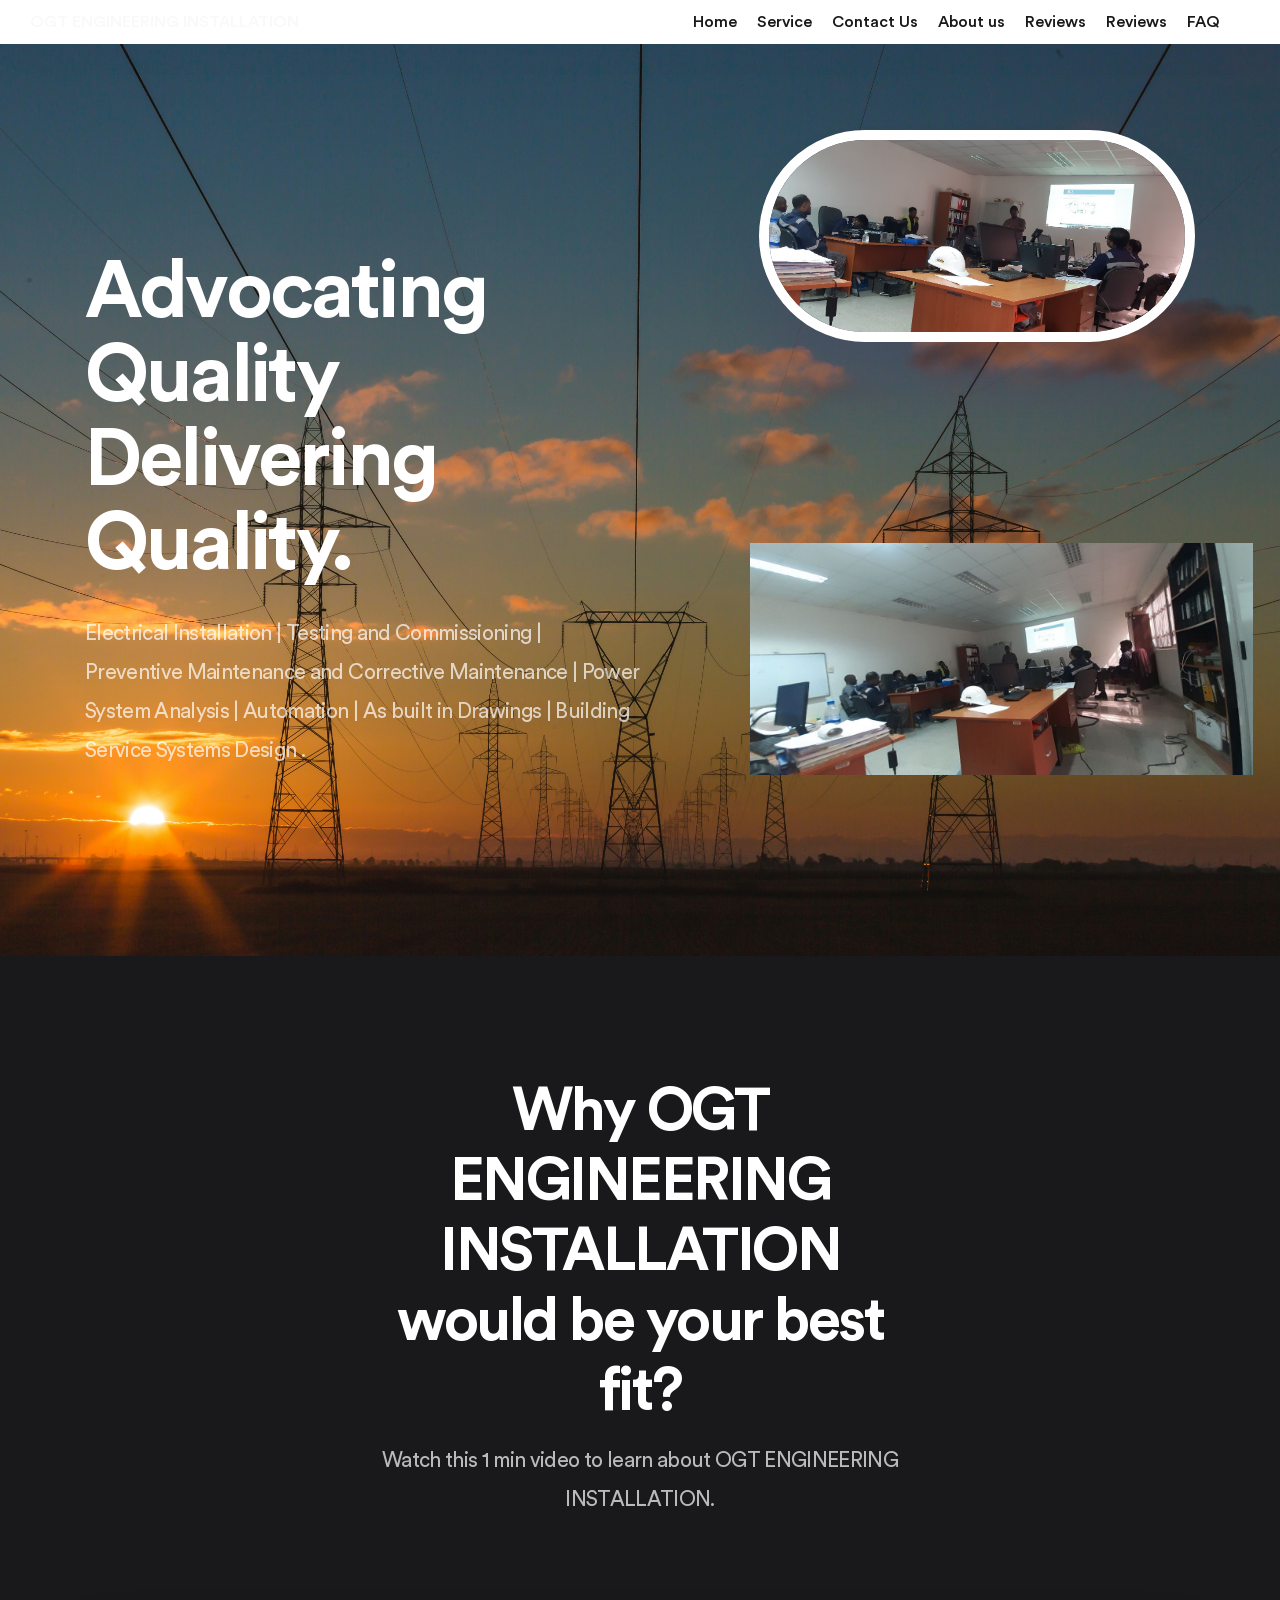
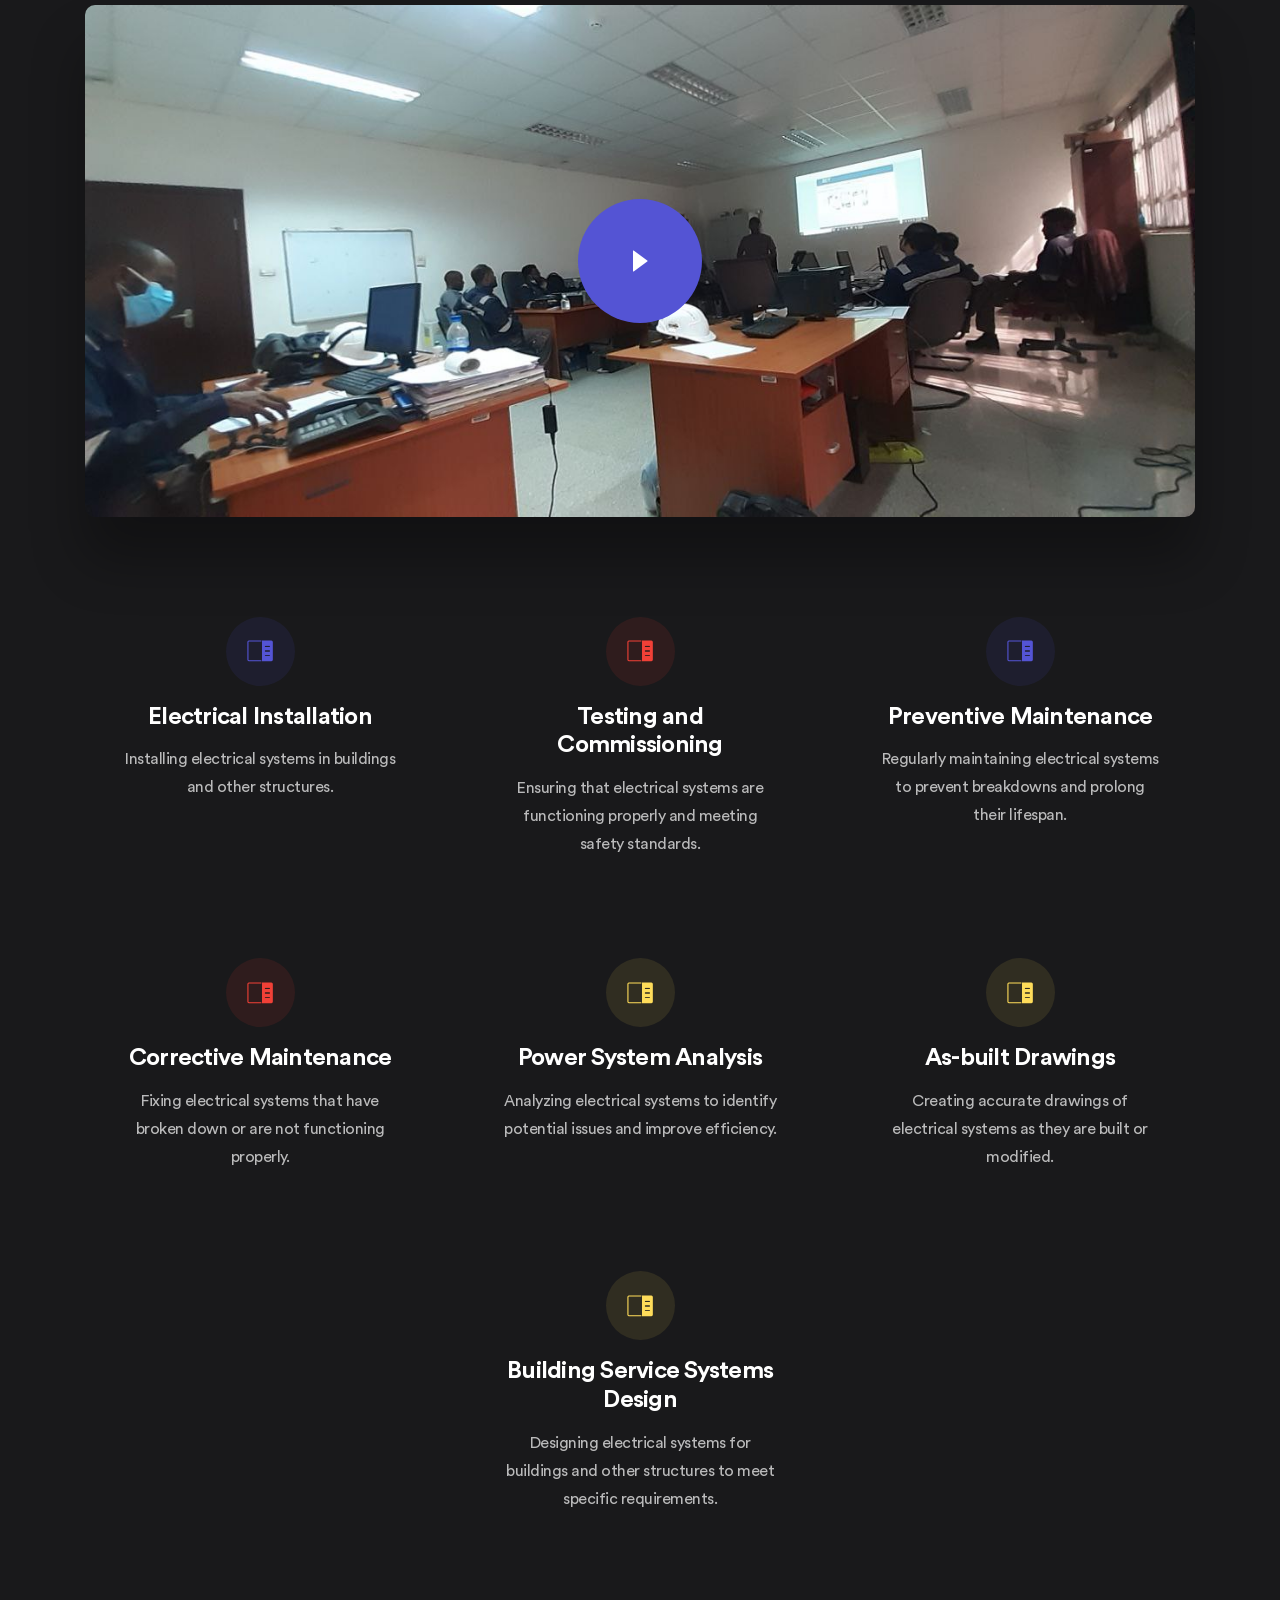
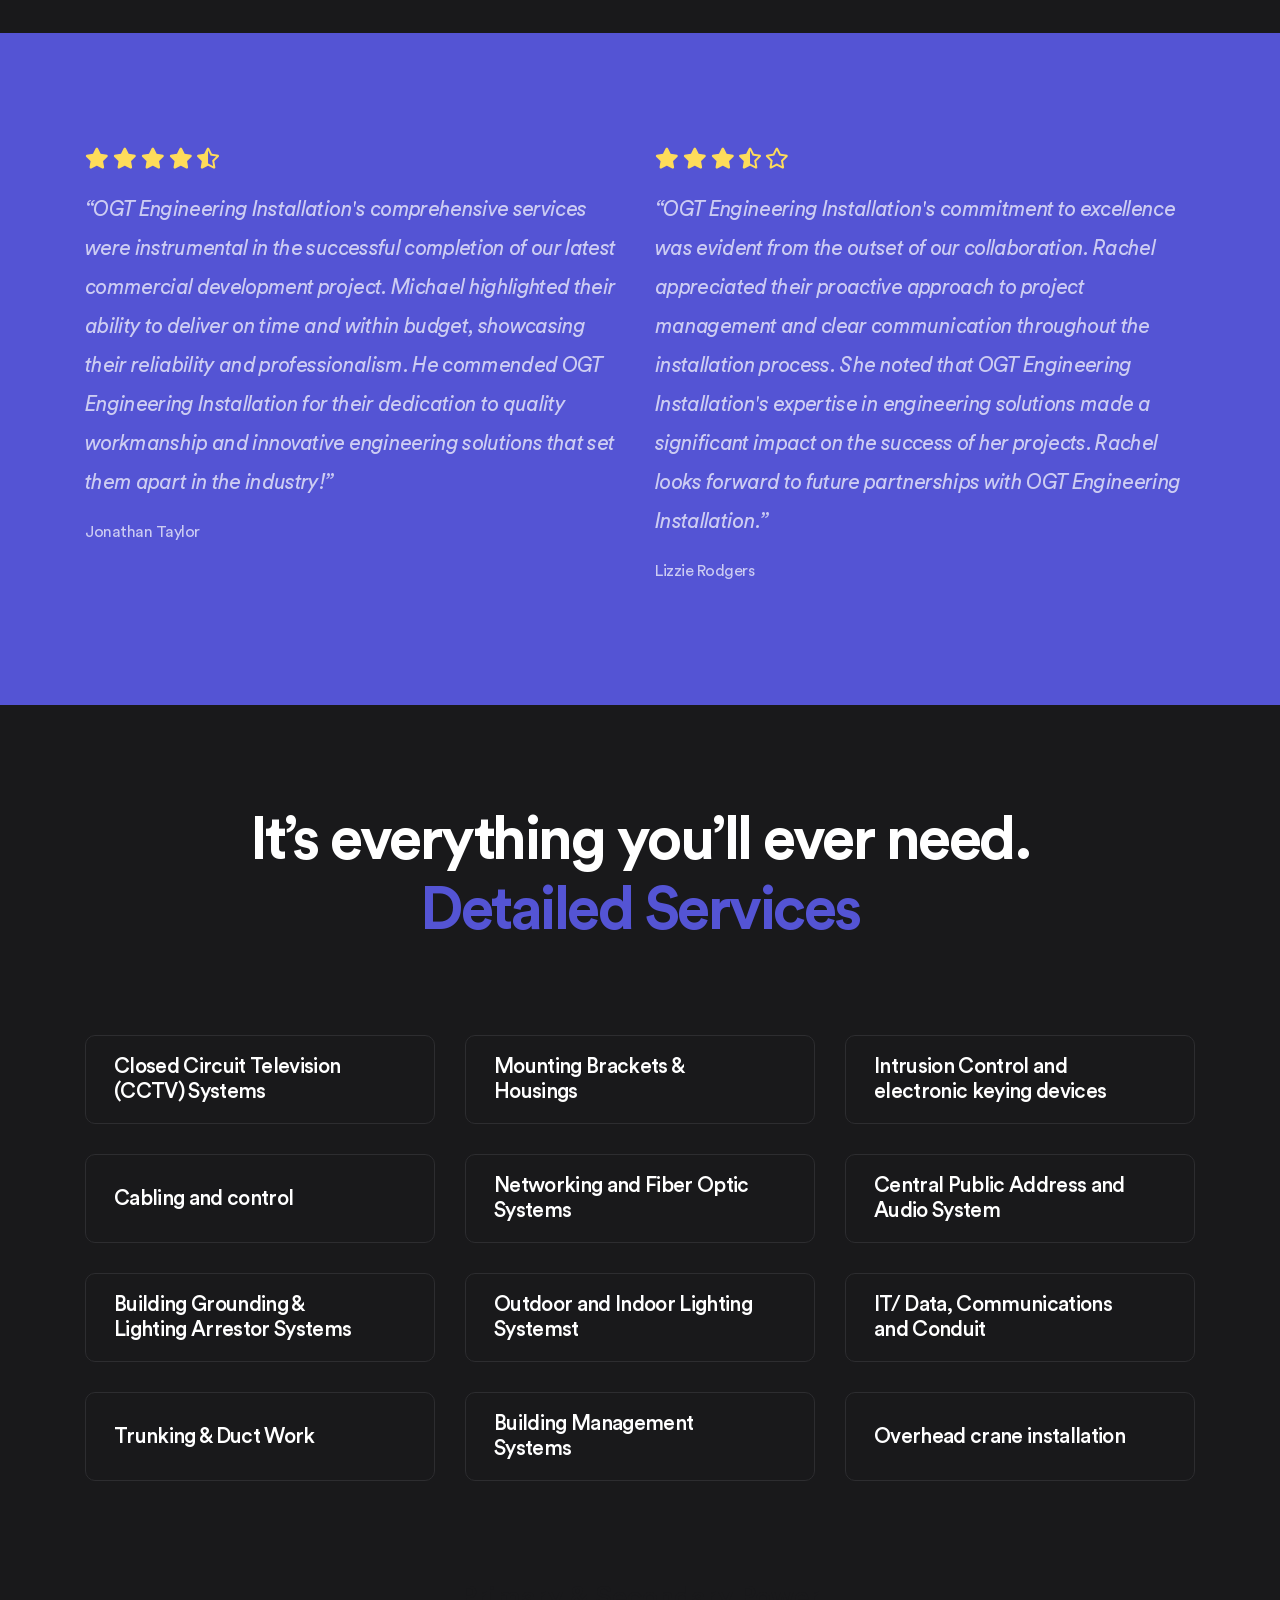
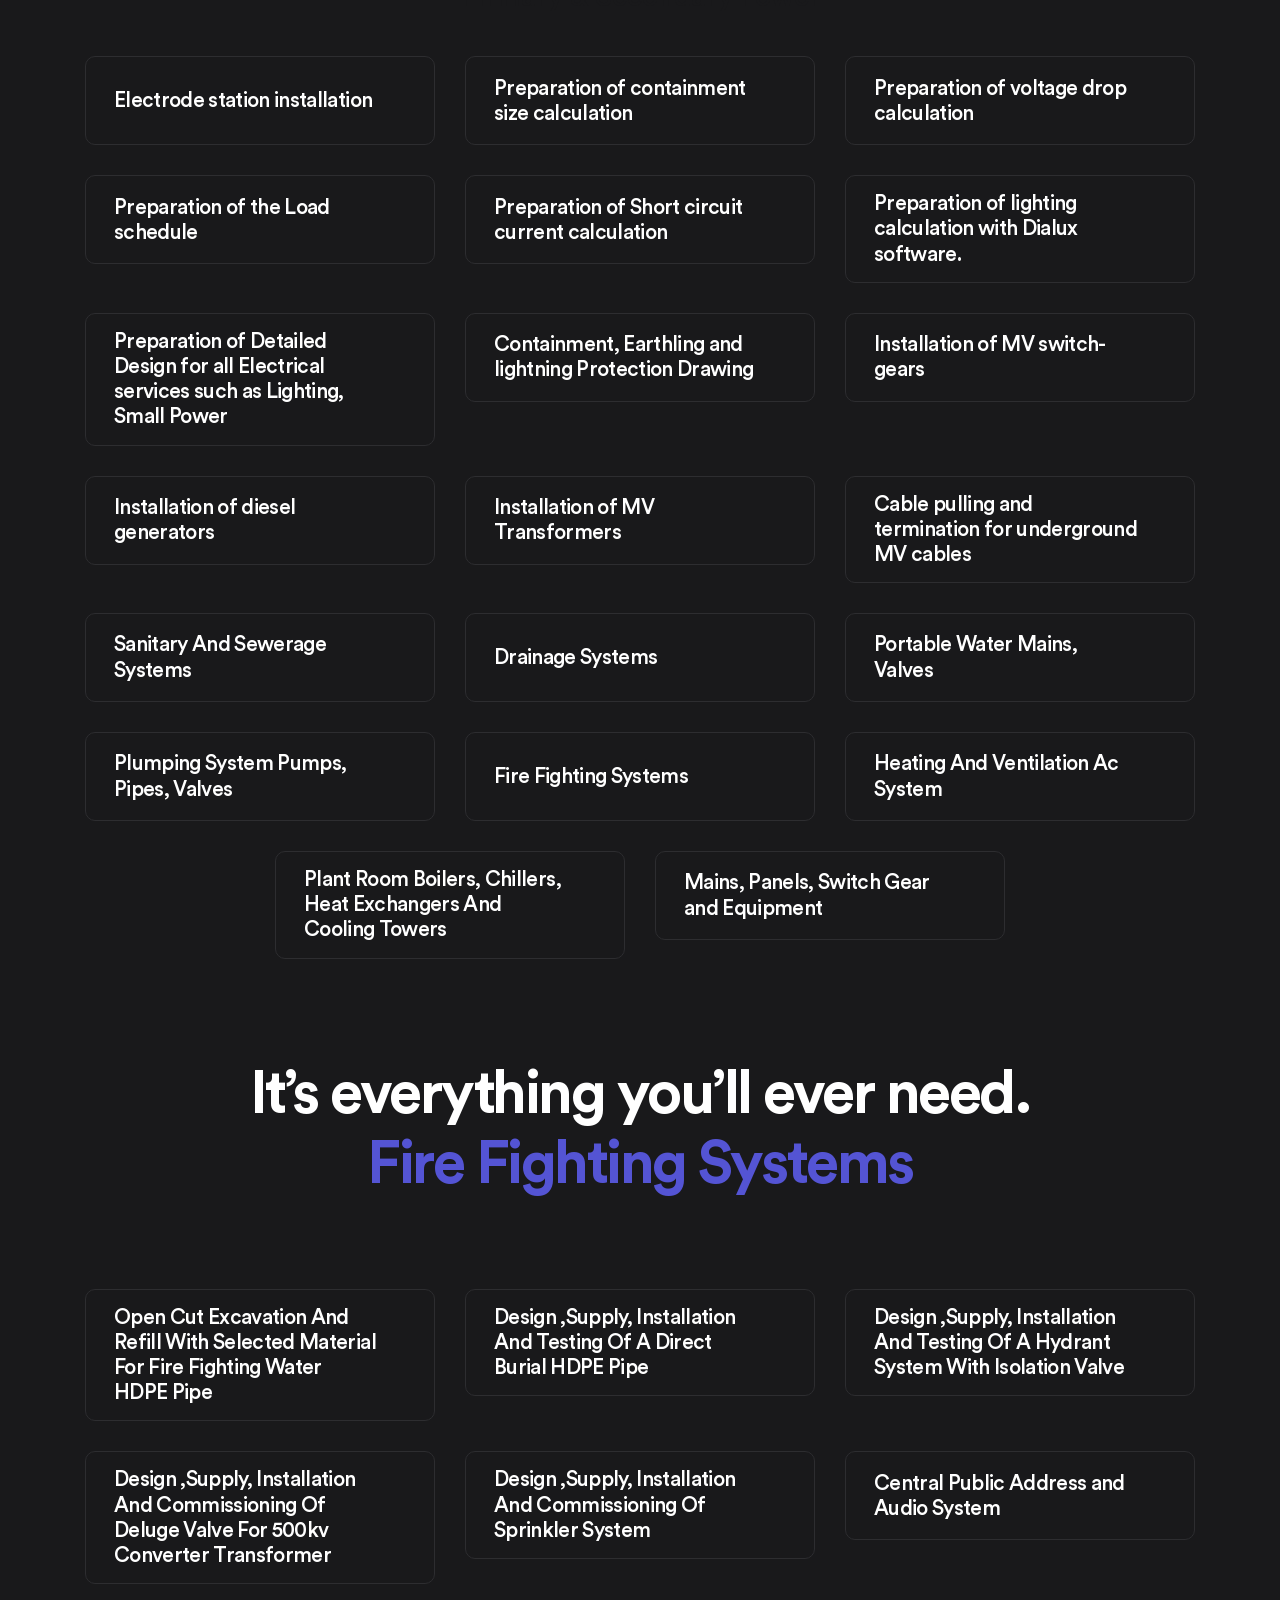
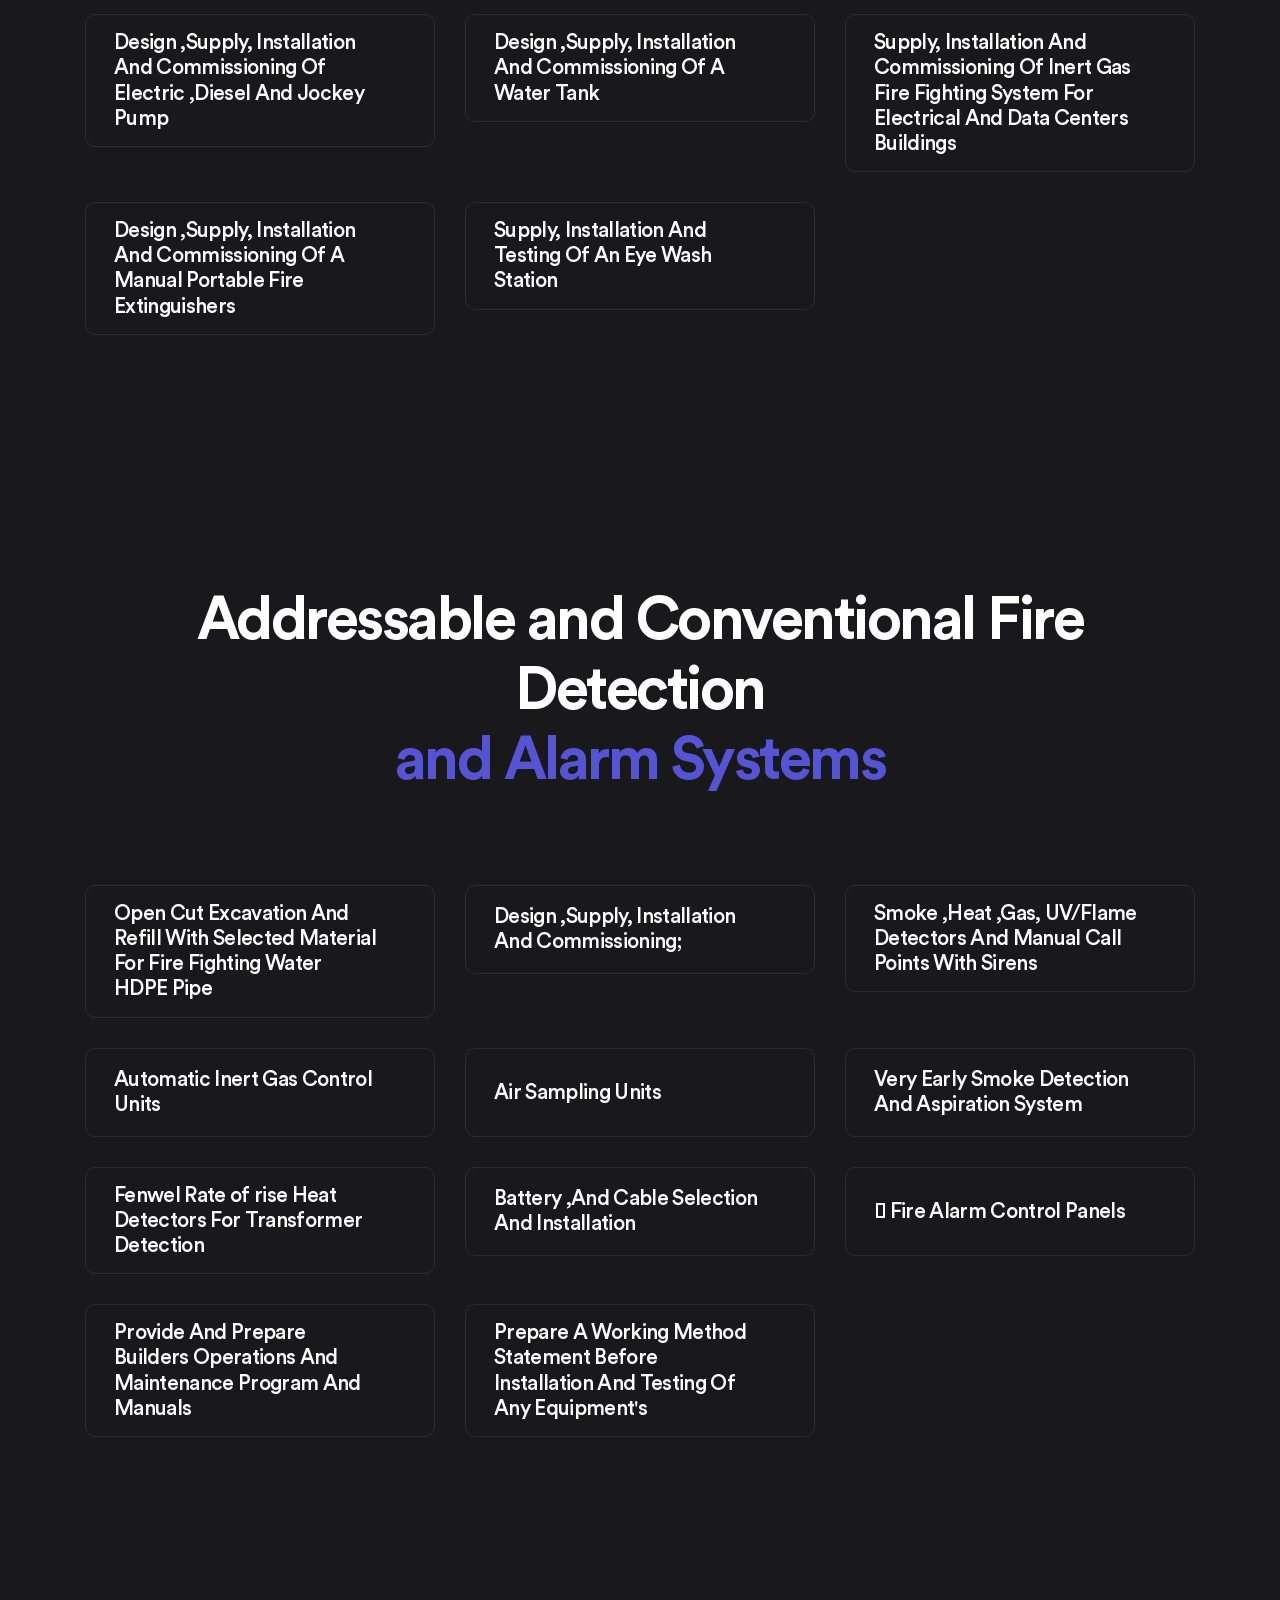
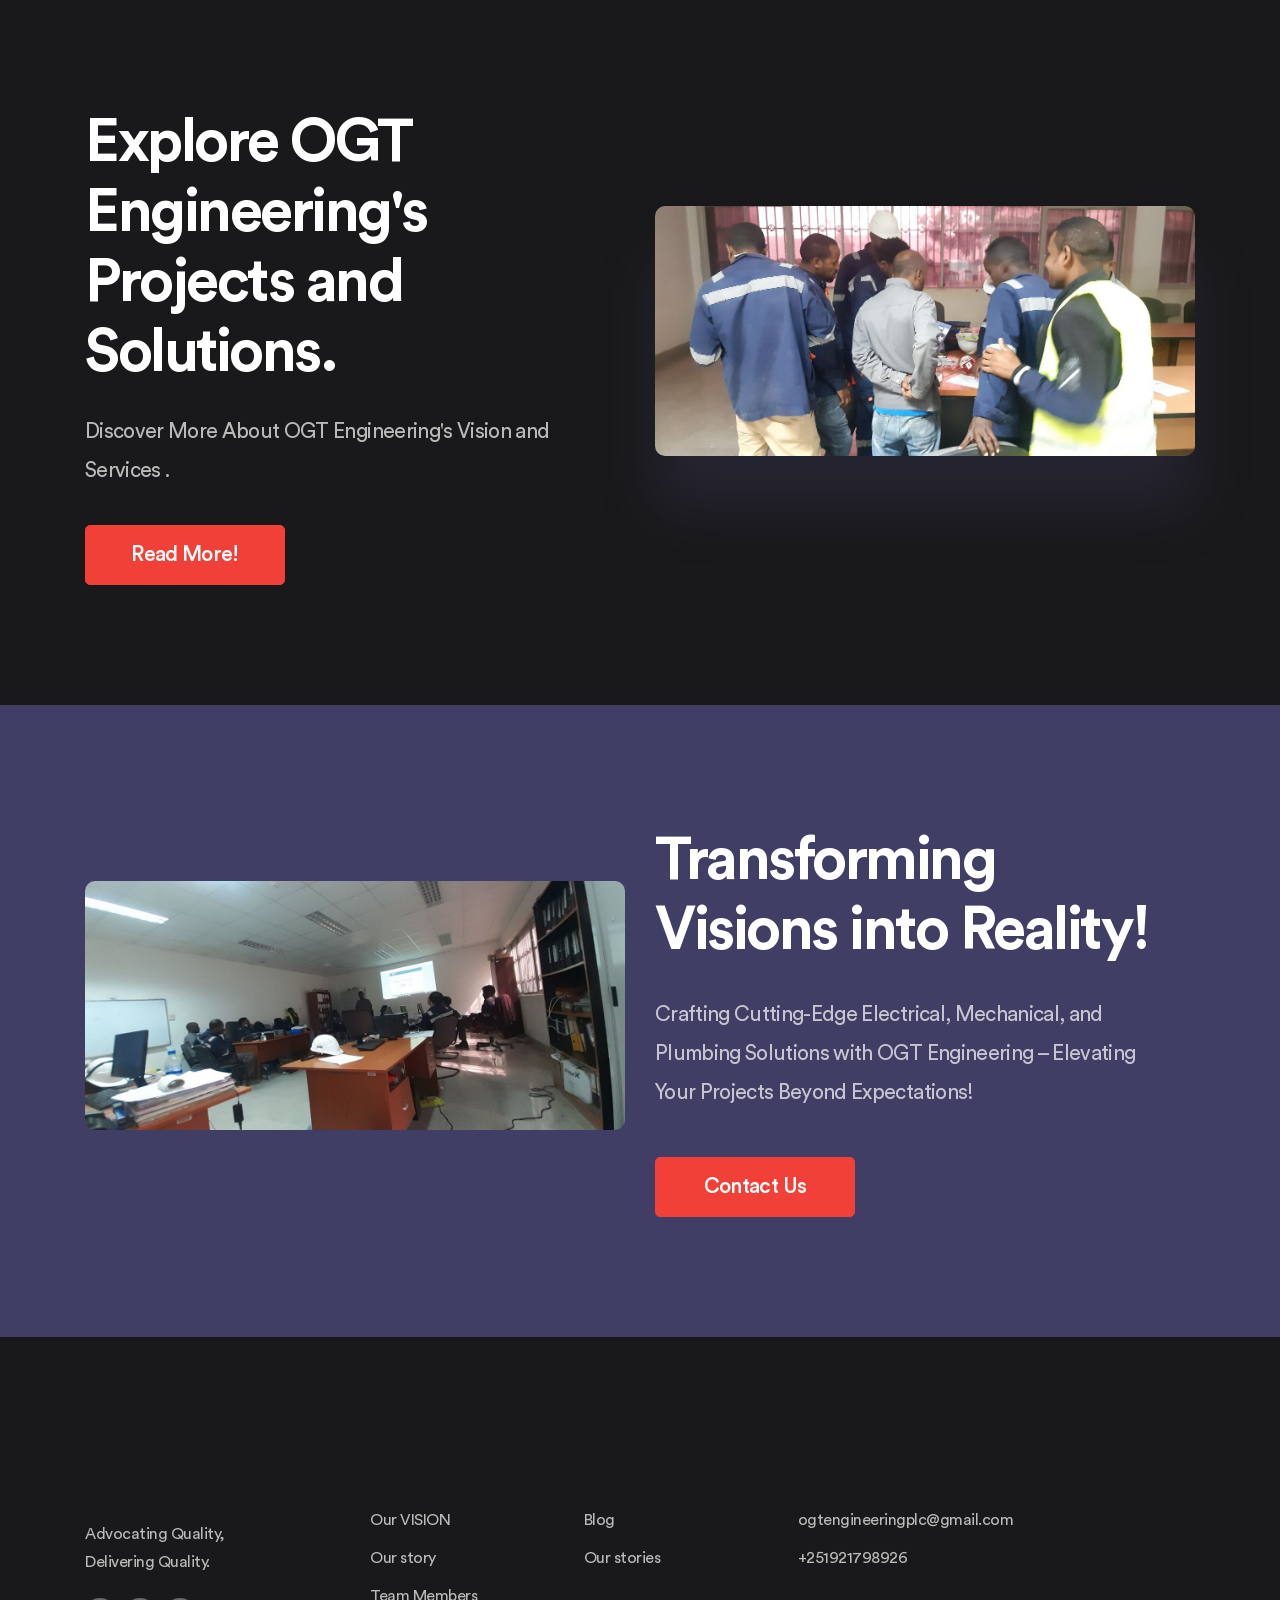
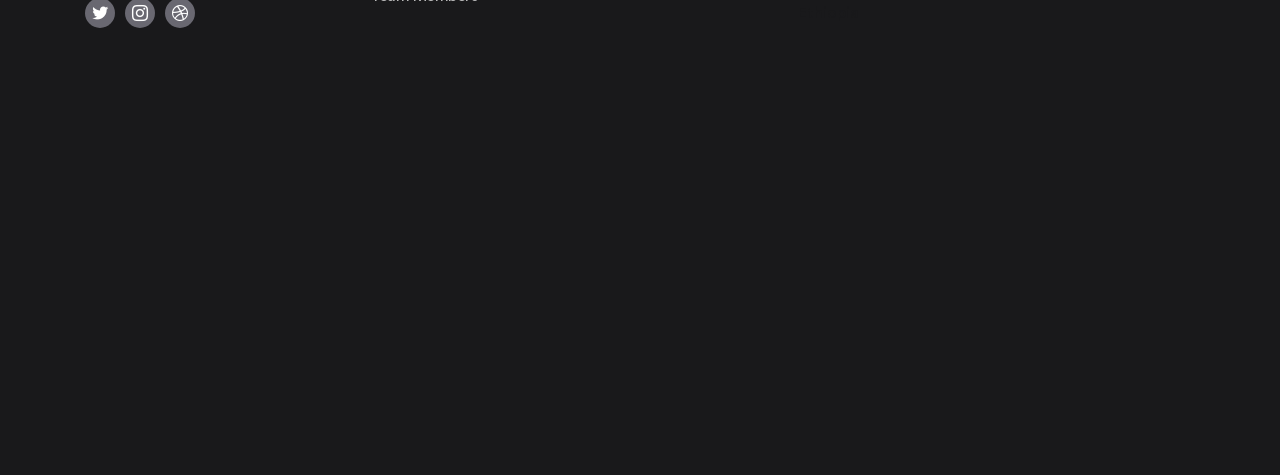
==== index.html @ 4d3b84d4 "Add files via upload" ====
<!DOCTYPE html>
<html lang="en">

<head>
  <meta charset="UTF-8">
  <meta name="viewport" content="width=device-width, initial-scale=1.0">
  <meta http-equiv="X-UA-Compatible" content="ie=edge">
  <title>OGT - Advocating Quality, Delivering Quality</title>
  <link rel="shortcut icon" href="image/png/favicon.png" type="image/x-icon">
  <!-- Bootstrap , fonts & icons  -->
  <link rel="stylesheet" href="plugins/bootstrap/css/bootstrap.min.css">
  <link rel="stylesheet" href="fonts/icon-font/css/style.css">
  <link rel="stylesheet" href="fonts/typography-font/typo.css">
  <link rel="stylesheet" href="fonts/fontawesome-5/css/all.css">
  <!-- Plugin'stylesheets  -->
  <link rel="stylesheet" href="plugins/aos/aos.min.css">
  <link rel="stylesheet" href="plugins/fancybox/jquery.fancybox.min.css">
  <link rel="stylesheet" href="plugins/nice-select/nice-select.min.css">
  <link rel="stylesheet" href="plugins/slick/slick.min.css">
  <!-- Vendor stylesheets  -->
  <link rel="stylesheet" href="css/settings.css">
  <link rel="stylesheet" href="css/main.css">
  <!-- Custom stylesheet -->
  <link rel="stylesheet" href="css/custom.css">
</head>

<body>

 <div id="loading">
    <div class="load-circle"><span class="one"></span></div>
  </div>
  <div class="site-wrapper overflow-hidden dark-theme ">
    <!-- Header Area -->
    <header class="site-header bg--conflower-blue sticky-header">
      <div class="container-fluid pr-lg--30 pl-lg--30">
        <nav class="navbar site-navbar offcanvas-active navbar-expand-lg navbar-light fixed">
          <!-- Brand Logo-->
          <div class="brand-logo mr--30 text-light"><a href="javascript:">OGT
ENGINEERING INSTALLATION</a></div>
          <div class="collapse navbar-collapse" id="mobile-menu">
            <div class="navbar-nav mr--10 ml-lg-auto">
              <ul class="navbar-nav main-menu">
               
                <li class="drop-menu-item dropdown">
                      <a href="#">
                      Home
                      </a>
                    </li>
                
                      <li class="drop-menu-item dropdown">
                      <a href="#service">
                      Service
                      </a>
                    </li>
             

                      <li class="drop-menu-item dropdown">
                      <a href="./contact-1.html">
                        Contact Us
                      </a>
                    </li>


                    <li class="drop-menu-item dropdown">
                      <a href="about.html">
                        About us
                      </a>
                    </li>
                   


                      </ul>
                    </li>
                    

                    </li>
                    <li class="drop-menu-item">
                      <a href="./review.html">Reviews</a>
                    </li>
                    
                    
                    <li class="drop-menu-item">
                      <a href="./review.html">Reviews</a>
                    </li>
                    <li class="drop-menu-item">
                         <a href="./faq.html">FAQ</a>
                       </li>
                      </ul>
                    </li>
                  </ul>
                </li>
                
              </ul>
              <button class="btn-close navbar-toggler" type="button" data-toggle="collapse" data-target="#mobile-menu" aria-controls="mobile-menu" aria-expanded="true" aria-label="Toggle navigation">
                <i class="icon icon-simple-remove"></i>
              </button>
            </div>
          </div>
          <button class="navbar-toggler btn-close-off-canvas" type="button" data-toggle="collapse" data-target="#mobile-menu" aria-controls="mobile-menu" aria-expanded="false" aria-label="Toggle navigation">
            <i class="icon icon-simple-remove icon-close"></i>
            <i class="icon icon-menu-34 icon-burger"></i>
          </button>
        </nav>
      </div>
    </header>
    <!-- Hero Area -->
    <div class="omga-02__hero-area pt-lg--200 section-padding">
      <div class="container">
        <div class="row"> 
          <div class="col-lg-5 order-lg-2">
            <div class="omga-02__hero-img-group">
              <div class="abs-img img-1 d-none d-lg-block" data-aos="zoom-out" data-aos-duration="400" data-aos-once="true" data-aos-delay="900">
                <img src="./image/jpeg/img (16).jpg" alt="">
              </div>
              <div class="abs-img img-2 d-none d-lg-block" data-aos="zoom-out" data-aos-duration="400" data-aos-once="true" data-aos-delay="500">
                <img src="./image/jpeg/img (21).jpg" alt="">
              </div>
            </div>
          </div>
          <div class="col-md-9 col-lg-7 order-lg-1" data-aos="fade-right" data-aos-duration="500" data-aos-once="true">
            <div class="omga-02__hero-content py--50 pr-lg--80">
              <h1 class="title">Advocating Quality <br/> Delivering Quality.</h1>
              <p>Electrical Installation | Testing and Commissioning |
Preventive Maintenance and Corrective Maintenance |
Power System Analysis | Automation | As built in Drawings |
Building Service Systems Design .</p>
             
            </div>
          </div>
        </div>
      </div>
    </div>


 <!-- Feature section -->
    <div class="omga-03__feature-section section-padding z-index-1">
      <div class="container">
        <div class="row justify-content-center">
          <div class="col-xl-6 col-lg-7 col-md-8">
            <div class="section-title text-center pb--70">
              <h2 class="title">Why OGT
ENGINEERING INSTALLATION would be your best fit?</h2>
              <a href="https://vimeo.com/191947042" class="video-link" data-fancybox>
                <p>Watch this 1 min video to learn about OGT
ENGINEERING INSTALLATION.</p>
              </a>
            </div>
          </div>
        </div>
        <div class="video-image">
          <img src="./image/jpeg/img (24).jpg" alt="">
          <a href="https://youtu.be/xcJtL7QggTI" data-fancybox><i class="icon icon-triangle-right-17-2"></i></a>
        </div>
        <div class="row justify-content-center">
          <div class="col-lg-4 col-md-5 col-sm-6 mt-lg--100 mt--60">
            <div class="feature-widget--3">
              <div class="widget-icon bg-blue">
                  <i class="icon icon-sidebar-2"></i>
              </div>
              <div class="widget-text">
                <h3 class="title">Electrical Installation</h3>
                <p>Installing electrical systems in buildings and other structures.</p>
              </div>
            </div>
          </div>
          <div class="col-lg-4 col-md-5 col-sm-6 mt-lg--100 mt--60">
            <div class="feature-widget--3">
              <div class="widget-icon bg-red">
                 <i class="icon icon-sidebar-2"></i>
              </div>
              <div class="widget-text">
                <h3 class="title">Testing and Commissioning</h3>
                <p>Ensuring that electrical systems are functioning properly and meeting safety standards.</p>
              </div>
            </div>
          </div>
          <div class="col-lg-4 col-md-5 col-sm-6 mt-lg--100 mt--60">
            <div class="feature-widget--3">
              <div class="widget-icon bg-blue">
                 <i class="icon icon-sidebar-2"></i>
              </div>
              <div class="widget-text">
                <h3 class="title">Preventive Maintenance</h3>
                <p>Regularly maintaining electrical systems to prevent breakdowns and prolong their lifespan.</p>
              </div>
            </div>
          </div>
          <div class="col-lg-4 col-md-5 col-sm-6 mt-lg--100 mt--60">
            <div class="feature-widget--3">
              <div class="widget-icon bg-red">
                  <i class="icon icon-sidebar-2"></i>
              </div>
              <div class="widget-text">
                <h3 class="title">Corrective Maintenance</h3>
                <p>Fixing electrical systems that have broken down or are not functioning properly.</p>
              </div>
            </div>
          </div>
          <div class="col-lg-4 col-md-5 col-sm-6 mt-lg--100 mt--60">
            <div class="feature-widget--3">
              <div class="widget-icon bg-yellow">
                  <i class="icon icon-sidebar-2"></i>
              </div>
              <div class="widget-text">
                <h3 class="title">Power System Analysis</h3>
                <p>Analyzing electrical systems to identify potential issues and improve efficiency.</p>
              </div>
            </div>
          </div>
          
             <div class="col-lg-4 col-md-5 col-sm-6 mt-lg--100 mt--60">
            <div class="feature-widget--3">
              <div class="widget-icon bg-yellow">
                  <i class="icon icon-sidebar-2"></i>
              </div>
              <div class="widget-text">
                <h3 class="title">As-built Drawings</h3>
                <p>Creating accurate drawings of electrical systems as they are built or modified.</p>
              </div>
            </div>
          </div>
         

            <div class="col-lg-4 col-md-5 col-sm-6 mt-lg--100 mt--60">
            <div class="feature-widget--3">
              <div class="widget-icon bg-yellow">
                  <i class="icon icon-sidebar-2"></i>
              </div>
              <div class="widget-text">
                <h3 class="title">Building Service Systems Design</h3>
                <p>Designing electrical systems for buildings and other structures to meet specific requirements.</p>
              </div>
            </div>
          </div>
        </div>
      </div>
    </div>







  <!-- Review Area -->
    <div class="omga-07__review-area bg-indigo">
      <div class="container">
        <div class="row">
          <div class="col-md-6 mb--30">
            <div class="omga-07__single-review">
              <div class="review-star">
                <i class="fas fa-star"></i>
                <i class="fas fa-star"></i>
                <i class="fas fa-star"></i>
                <i class="fas fa-star"></i>
                <i class="fas fa-star-half-alt"></i>
              </div>
              <p>“OGT Engineering Installation's comprehensive services were instrumental in the successful completion of our latest commercial development project. Michael highlighted their ability to deliver on time and within budget, showcasing their reliability and professionalism. He commended OGT Engineering Installation for their dedication to quality workmanship and innovative engineering solutions that set them apart in the industry!”</p>
              <span class="user-name">Jonathan Taylor</span>
            </div>
          </div>
          <div class="col-md-6 mb--30">
            <div class="omga-07__single-review">
              <div class="review-star">
                <i class="fas fa-star"></i>
                <i class="fas fa-star"></i>
                <i class="fas fa-star"></i>
                <i class="fas fa-star-half-alt"></i>
                <i class="far fa-star"></i>
              </div>
              <p>“OGT Engineering Installation's commitment to excellence was evident from the outset of our collaboration. Rachel appreciated their proactive approach to project management and clear communication throughout the installation process. She noted that OGT Engineering Installation's expertise in engineering solutions made a significant impact on the success of her projects. Rachel looks forward to future partnerships with OGT Engineering Installation.”</p>
              <span class="user-name">Lizzie Rodgers</span>
            </div>
          </div>
        </div>
      </div>
    </div>





 <!-- Service Section -->
    <div class="omga-08__service-section">
      <div class="container">
        <div class="row justify-content-center">
          <div class="col-lg-10">
            <div class="section-title text-center">
              <h2>It’s everything you’ll ever need.<br><span class="text--primary"> Detailed Services</span> </h2>
            </div>
          </div>
        </div>
        <div class="row mt-lg--45">
          <div class="col-lg-4 mt--30" data-aos="fade-up" data-aos-duration="800" data-aos-once="true">
            <a href="#" class="service-card--1">
              <h3 class="card-title">Closed Circuit Television (CCTV)
Systems</h3>
             
            </a>
          </div>
          <div class="col-lg-4 mt--30" data-aos="fade-up" data-aos-duration="1000" data-aos-once="true" data-aos-delay="200">
            <a href="#" class="service-card--1">
              <h3 class="card-title">Mounting Brackets & Housings</h3>
             
            </a>
          </div>
          <div class="col-lg-4 mt--30" data-aos="fade-up" data-aos-duration="1000" data-aos-once="true" data-aos-delay="400">
            <a href="#" class="service-card--1">
              <h3 class="card-title">Intrusion Control and electronic
keying devices</h3>
             
            </a>
          </div>
          <div class="col-lg-4 mt--30" data-aos="fade-up" data-aos-duration="1000" data-aos-once="true" data-aos-delay="600">
            <a href="#" class="service-card--1">
              <h3 class="card-title">Cabling and control</h3>
             
            </a>
          </div>
          <div class="col-lg-4 mt--30" data-aos="fade-up" data-aos-duration="1000" data-aos-once="true" data-aos-delay="800">
            <a href="#" class="service-card--1">
              <h3 class="card-title">Networking and Fiber Optic
Systems
</h3>
             
            </a>
          </div> <div class="col-lg-4 mt--30" data-aos="fade-up" data-aos-duration="1000" data-aos-once="true" data-aos-delay="200">
            <a href="#" class="service-card--1">
              <h3 class="card-title">Central Public Address and Audio
System</h3>
             
            </a>
          </div>
          <div class="col-lg-4 mt--30" data-aos="fade-up" data-aos-duration="1000" data-aos-once="true" data-aos-delay="400">
            <a href="#" class="service-card--1">
              <h3 class="card-title">Building Grounding & Lighting
Arrestor Systems</h3>
             
            </a>
          </div>
          <div class="col-lg-4 mt--30" data-aos="fade-up" data-aos-duration="1000" data-aos-once="true" data-aos-delay="600">
            <a href="#" class="service-card--1">
              <h3 class="card-title">Outdoor and Indoor Lighting
Systemst</h3>
             
            </a>
          </div>
          <div class="col-lg-4 mt--30" data-aos="fade-up" data-aos-duration="1000" data-aos-once="true" data-aos-delay="800">
            <a href="#" class="service-card--1">
              <h3 class="card-title">IT/ Data, Communications and
Conduit</h3>
             
            </a>
          </div> <div class="col-lg-4 mt--30" data-aos="fade-up" data-aos-duration="1000" data-aos-once="true" data-aos-delay="200">
            <a href="#" class="service-card--1">
              <h3 class="card-title">Trunking & Duct Work</h3>
             
            </a>
          </div>
          <div class="col-lg-4 mt--30" data-aos="fade-up" data-aos-duration="1000" data-aos-once="true" data-aos-delay="400">
            <a href="#" class="service-card--1">
              <h3 class="card-title">Building Management Systems</h3>
             
            </a>
          </div>
          <div class="col-lg-4 mt--30" data-aos="fade-up" data-aos-duration="1000" data-aos-once="true" data-aos-delay="600">
            <a href="#" class="service-card--1">
              <h3 class="card-title">Overhead crane installation</h3>
             
            </a>
          </div>
         
        
      </div>
    </div>




<!-- Service Section -->
    <div class="omga-08__service-section">
      <div class="container">
        <div class="row justify-content-center">
          <div class="col-lg-10">
            <div class="section-title text-center">
              <h3 class="card-title">Primary & Secondary Power</h3>
             
            </a>
          </div>


       </div>
          <div class="col-lg-4 mt--30" data-aos="fade-up" data-aos-duration="1000" data-aos-once="true" data-aos-delay="800">
            <a href="#" class="service-card--1">
              <h3 class="card-title">Electrode station installation</h3>
             
            </a>
          </div>
          
          <div class="col-lg-4 mt--30" data-aos="fade-up" data-aos-duration="1000" data-aos-once="true" data-aos-delay="800">
            <a href="#" class="service-card--1">
              <h3 class="card-title">Preparation of containment size
calculation
</h3>
             
            </a>
          </div>
          
          <div class="col-lg-4 mt--30" data-aos="fade-up" data-aos-duration="1000" data-aos-once="true" data-aos-delay="800">
            <a href="#" class="service-card--1">
              <h3 class="card-title">Preparation of voltage drop
calculation</h3>
             
            </a>
          

          </div>
          <div class="col-lg-4 mt--30" data-aos="fade-up" data-aos-duration="1000" data-aos-once="true" data-aos-delay="800">
            <a href="#" class="service-card--1">
              <h3 class="card-title">Preparation of the Load schedule</h3>
             
            </a>
          </div>

       
          <div class="col-lg-4 mt--30" data-aos="fade-up" data-aos-duration="1000" data-aos-once="true" data-aos-delay="800">
            <a href="#" class="service-card--1">
              <h3 class="card-title">Preparation of Short circuit current
calculation</h3>
             
            </a>
          </div>


       
          <div class="col-lg-4 mt--30" data-aos="fade-up" data-aos-duration="1000" data-aos-once="true" data-aos-delay="800">
            <a href="#" class="service-card--1">
              <h3 class="card-title">Preparation of lighting calculation
with Dialux software.</h3>
             
            </a>
          </div>

        
          <div class="col-lg-4 mt--30" data-aos="fade-up" data-aos-duration="1000" data-aos-once="true" data-aos-delay="800">
            <a href="#" class="service-card--1">
              <h3 class="card-title">Preparation of Detailed Design for
all Electrical services such as
Lighting, Small Power</h3>
             
            </a>
          </div>


      
          <div class="col-lg-4 mt--30" data-aos="fade-up" data-aos-duration="1000" data-aos-once="true" data-aos-delay="800">
            <a href="#" class="service-card--1">
              <h3 class="card-title">Containment, Earthling and lightning
Protection Drawing</h3>
             
            </a>
          </div>


       
          <div class="col-lg-4 mt--30" data-aos="fade-up" data-aos-duration="1000" data-aos-once="true" data-aos-delay="800">
            <a href="#" class="service-card--1">
              <h3 class="card-title">Installation of MV switch-gears</h3>
             
            </a>
          </div>


        
          <div class="col-lg-4 mt--30" data-aos="fade-up" data-aos-duration="1000" data-aos-once="true" data-aos-delay="800">
            <a href="#" class="service-card--1">
              <h3 class="card-title">Installation of diesel generators</h3>
             
            </a>
          </div>

<div class="col-lg-4 mt--30" data-aos="fade-up" data-aos-duration="1000" data-aos-once="true" data-aos-delay="800">
            <a href="#" class="service-card--1">
              <h3 class="card-title">Installation of MV Transformers</h3>
             
            </a>
          </div>

         
        
          <div class="col-lg-4 mt--30" data-aos="fade-up" data-aos-duration="1000" data-aos-once="true" data-aos-delay="800">
            <a href="#" class="service-card--1">
              <h3 class="card-title">Cable pulling and termination for
underground MV cables</h3>
             
            </a>
          </div>


          
          <div class="col-lg-4 mt--30" data-aos="fade-up" data-aos-duration="1000" data-aos-once="true" data-aos-delay="800">
            <a href="#" class="service-card--1">
              <h3 class="card-title">Sanitary And Sewerage Systems</h3>
             
            </a>
          </div>


          
          <div class="col-lg-4 mt--30" data-aos="fade-up" data-aos-duration="1000" data-aos-once="true" data-aos-delay="800">
            <a href="#" class="service-card--1">
              <h3 class="card-title">Drainage Systems</h3>
             
            </a>
          </div>



         
          <div class="col-lg-4 mt--30" data-aos="fade-up" data-aos-duration="1000" data-aos-once="true" data-aos-delay="800">
            <a href="#" class="service-card--1">
              <h3 class="card-title">Portable Water Mains, Valves</h3>
             
            </a>
          </div>



         
          <div class="col-lg-4 mt--30" data-aos="fade-up" data-aos-duration="1000" data-aos-once="true" data-aos-delay="800">
            <a href="#" class="service-card--1">
              <h3 class="card-title">Plumping System Pumps, Pipes,
Valves</h3>
             
            </a>
          </div>


       
          <div class="col-lg-4 mt--30" data-aos="fade-up" data-aos-duration="1000" data-aos-once="true" data-aos-delay="800">
            <a href="#" class="service-card--1">
              <h3 class="card-title">Fire Fighting Systems</h3>
             
            </a>
          </div>


      
          <div class="col-lg-4 mt--30" data-aos="fade-up" data-aos-duration="1000" data-aos-once="true" data-aos-delay="800">
            <a href="#" class="service-card--1">
              <h3 class="card-title">Heating And Ventilation Ac System</h3>
             
            </a>
          </div>


        
          <div class="col-lg-4 mt--30" data-aos="fade-up" data-aos-duration="1000" data-aos-once="true" data-aos-delay="800">
            <a href="#" class="service-card--1">
              <h3 class="card-title">Plant Room Boilers, Chillers, Heat
Exchangers And Cooling Towers</h3>
             
            </a>
          </div>

          <div class="col-lg-4 mt--30" data-aos="fade-up" data-aos-duration="1000" data-aos-once="true" data-aos-delay="200">
            <a href="#" class="service-card--1">
              <h3 class="card-title">Mains, Panels, Switch Gear and
Equipment</h3>
             
            </a>
          </div>
</div>
</div>
















<!-- Service Section -->
    <div class="omga-08__service-section">
      <div class="container">
        <div class="row justify-content-center">
          <div class="col-lg-10">
            <div class="section-title text-center">
              <h2>It’s everything you’ll ever need.<br><span class="text--primary"> Fire Fighting Systems</span> </h2>
            </div>
          </div>
        </div>
        <div class="row mt-lg--45">
          <div class="col-lg-4 mt--30" data-aos="fade-up" data-aos-duration="800" data-aos-once="true">
            <a href="#" class="service-card--1">
              <h3 class="card-title">Open Cut Excavation And Refill
With Selected Material For Fire
Fighting Water HDPE Pipe</h3>
             
            </a>
          </div>
          <div class="col-lg-4 mt--30" data-aos="fade-up" data-aos-duration="1000" data-aos-once="true" data-aos-delay="200">
            <a href="#" class="service-card--1">
              <h3 class="card-title">Design ,Supply, Installation And
Testing Of A Direct Burial HDPE
Pipe</h3>
             
            </a>
          </div>
          <div class="col-lg-4 mt--30" data-aos="fade-up" data-aos-duration="1000" data-aos-once="true" data-aos-delay="400">
            <a href="#" class="service-card--1">
              <h3 class="card-title">Design ,Supply, Installation And
Testing Of A Hydrant System With
Isolation Valve</h3>
             
            </a>
          </div>
          <div class="col-lg-4 mt--30" data-aos="fade-up" data-aos-duration="1000" data-aos-once="true" data-aos-delay="600">
            <a href="#" class="service-card--1">
              <h3 class="card-title">Design ,Supply, Installation And
Commissioning Of Deluge Valve For
500kv Converter Transformer</h3>
             
            </a>
          </div>
          <div class="col-lg-4 mt--30" data-aos="fade-up" data-aos-duration="1000" data-aos-once="true" data-aos-delay="800">
            <a href="#" class="service-card--1">
              <h3 class="card-title">Design ,Supply, Installation And
Commissioning Of Sprinkler System
</h3>
             
            </a>
          </div> <div class="col-lg-4 mt--30" data-aos="fade-up" data-aos-duration="1000" data-aos-once="true" data-aos-delay="200">
            <a href="#" class="service-card--1">
              <h3 class="card-title">Central Public Address and Audio
System</h3>
             
            </a>
          </div>
          <div class="col-lg-4 mt--30" data-aos="fade-up" data-aos-duration="1000" data-aos-once="true" data-aos-delay="400">
            <a href="#" class="service-card--1">
              <h3 class="card-title">Design ,Supply, Installation And
Commissioning Of Electric ,Diesel
And Jockey Pump</h3>
             
            </a>
          </div>
          <div class="col-lg-4 mt--30" data-aos="fade-up" data-aos-duration="1000" data-aos-once="true" data-aos-delay="600">
            <a href="#" class="service-card--1">
              <h3 class="card-title">Design ,Supply, Installation And
Commissioning Of A Water Tank</h3>
             
            </a>
          </div>
          <div class="col-lg-4 mt--30" data-aos="fade-up" data-aos-duration="1000" data-aos-once="true" data-aos-delay="800">
            <a href="#" class="service-card--1">
              <h3 class="card-title">Supply, Installation And
Commissioning Of Inert Gas Fire
Fighting System For Electrical And
Data Centers Buildings</h3>
             
            </a>
          </div> <div class="col-lg-4 mt--30" data-aos="fade-up" data-aos-duration="1000" data-aos-once="true" data-aos-delay="200">
            <a href="#" class="service-card--1">
              <h3 class="card-title">Design ,Supply, Installation And
Commissioning Of A Manual
Portable Fire Extinguishers</h3>
             
            </a>
          </div>
          <div class="col-lg-4 mt--30" data-aos="fade-up" data-aos-duration="1000" data-aos-once="true" data-aos-delay="400">
            <a href="#" class="service-card--1">
              <h3 class="card-title">Supply, Installation And Testing Of
An Eye Wash Station</h3>
             
            </a>
          </div>
        
        </div>
      </div>
    </div>









<!-- Service Section -->
    <div class="omga-08__service-section">
      <div class="container">
        <div class="row justify-content-center">
          <div class="col-lg-10">
            <div class="section-title text-center">
              <h2>Addressable and Conventional Fire Detection<br><span class="text--primary">and Alarm Systems</span> </h2>
            </div>
          </div>
        </div>
        <div class="row mt-lg--45">
          <div class="col-lg-4 mt--30" data-aos="fade-up" data-aos-duration="800" data-aos-once="true">
            <a href="#" class="service-card--1">
              <h3 class="card-title">Open Cut Excavation And Refill
With Selected Material For Fire
Fighting Water HDPE Pipe</h3>
             
            </a>
          </div>
          <div class="col-lg-4 mt--30" data-aos="fade-up" data-aos-duration="1000" data-aos-once="true" data-aos-delay="200">
            <a href="#" class="service-card--1">
              <h3 class="card-title">Design ,Supply, Installation And Commissioning;</h3>
             
            </a>
          </div>
          <div class="col-lg-4 mt--30" data-aos="fade-up" data-aos-duration="1000" data-aos-once="true" data-aos-delay="400">
            <a href="#" class="service-card--1">
              <h3 class="card-title">Smoke ,Heat ,Gas, UV/Flame Detectors And Manual Call Points With Sirens</h3>
             
            </a>
          </div>
          <div class="col-lg-4 mt--30" data-aos="fade-up" data-aos-duration="1000" data-aos-once="true" data-aos-delay="600">
            <a href="#" class="service-card--1">
              <h3 class="card-title">Automatic Inert Gas Control Units</h3>
             
            </a>
          </div>
          <div class="col-lg-4 mt--30" data-aos="fade-up" data-aos-duration="1000" data-aos-once="true" data-aos-delay="800">
            <a href="#" class="service-card--1">
              <h3 class="card-title">Air Sampling Units
</h3>
             
            </a>
          </div> <div class="col-lg-4 mt--30" data-aos="fade-up" data-aos-duration="1000" data-aos-once="true" data-aos-delay="200">
            <a href="#" class="service-card--1">
              <h3 class="card-title">Very Early Smoke Detection And Aspiration System</h3>
             
            </a>
          </div>
          <div class="col-lg-4 mt--30" data-aos="fade-up" data-aos-duration="1000" data-aos-once="true" data-aos-delay="400">
            <a href="#" class="service-card--1">
              <h3 class="card-title">Fenwel Rate of rise Heat Detectors For Transformer Detection</h3>
             
            </a>
          </div>
          <div class="col-lg-4 mt--30" data-aos="fade-up" data-aos-duration="1000" data-aos-once="true" data-aos-delay="600">
            <a href="#" class="service-card--1">
              <h3 class="card-title">Battery ,And Cable Selection And Installation</h3>
             
            </a>
          </div>
          <div class="col-lg-4 mt--30" data-aos="fade-up" data-aos-duration="1000" data-aos-once="true" data-aos-delay="800">
            <a href="#" class="service-card--1">
              <h3 class="card-title"> Fire Alarm Control Panels</h3>
             
            </a>
          </div> <div class="col-lg-4 mt--30" data-aos="fade-up" data-aos-duration="1000" data-aos-once="true" data-aos-delay="200">
            <a href="#" class="service-card--1">
              <h3 class="card-title">Provide And Prepare Builders Operations And Maintenance Program And
Manuals</h3>
             
            </a>
          </div>
          <div class="col-lg-4 mt--30" data-aos="fade-up" data-aos-duration="1000" data-aos-once="true" data-aos-delay="400">
            <a href="#" class="service-card--1">
              <h3 class="card-title">Prepare A Working Method Statement Before Installation And Testing Of Any
Equipment's</h3>
             
            </a>
          </div>
        
        </div>
      </div>
    </div>















    <!-- Content section 3 -->
    <div class="omga-02__content-section3 section-padding">
      <div class="container">
        <div class="row align-items-center">
          <div class="col-lg-6 col-md-10 order-lg-2 mb--30">
            <div class="omga-02__content-img-group-1 position-relative text-lg-right">
              <div class="img-1" data-aos="fade-down" data-aos-duration="400" data-aos-once="true">
                <img src="./image/jpeg/2.jpg" alt="">
              </div>
             
            </div>
          </div>
          <div class="col-lg-6 col-md-9 order-lg-1" data-aos="fade-right" data-aos-duration="500" data-aos-once="true">
            <div class="omga-02__content-text section-title pr--25">
              <h2 class="title"> Explore OGT Engineering's Projects and Solutions.</h2>
              <p>Discover More About OGT Engineering's Vision and Services .</p>
              <div class="content-btn">
                <a href="#" class="btn--primary hvr-bounce-to-left">Read More!</a>
              </div>
            </div>
          </div>
        </div>
      </div>
    </div>
   
    <!-- CTA section -->
    <div class="omga-02__cta-section section-padding">
      <div class="container">
        <div class="row align-items-center">
          <div class="col-lg-6 col-md-10">
            <div class="omga-02__content-img-group-2 position-relative mb--30">
              <div class="img-1" data-aos="fade-down" data-aos-duration="400" data-aos-once="true">
                <img src="./image/jpeg/img (21).jpg" alt="">
              </div>
           
            </div>
          </div>
          <div class="col-lg-6 col-md-9" data-aos="fade-right" data-aos-duration="500" data-aos-once="true">
            <div class="omga-02__cta-content section-title pr--25">
              <h2 class="title"> Transforming Visions into Reality!</h2>
              <p>Crafting Cutting-Edge Electrical, Mechanical, and Plumbing Solutions with OGT Engineering – Elevating Your Projects Beyond Expectations!</p>
              <div class="cta-form--2">
                
                <a href="./contact-1.html" type="submit" class="btn--primary hvr-bounce-to-left">Contact Us</a>
              </div>
            </div>
          </div>
        </div>
      </div>
    </div>
    <!-- Footer section -->
    <div class="footer-section footer-2 section-padding">
      <div class="container">
        <div class="row justify-content-center">
          <div class="col-lg-3 col-md-4 mb--50 mb-lg--0">
            <div class="pr-lg--50">
              <div class="footer-logo mb--20">
                                 <h5 class="footer-title">OGT
ENGINEERING INSTALLATION<h5>

              </div>
              <p>Advocating Quality, Delivering Quality.</p>
              <ul class="social-icons round-social">
                <li><a href=""><i class="icon icon-logo-twitter"></i></a></li>
                <li><a href=""><i class="icon icon-logo-instagram"></i></a></li>
                <li><a href=""><i class="icon icon-logo-dribbble"></i></a></li>
              </ul>
            </div>
          </div>
          <div class="col-lg-9 col-md-8">
            <div class="row">
              <div class="col-6 col-lg-3">
                <div class="single-footer mb--50 mb-lg--30">
                  <h5 class="footer-title">About</h5>
                  <ul class="footer-list">
                    <li><a href="">Our VISION</a></li>
                    <li><a href="">Our story</a></li>
                    <li><a href="">Team Members</a></li>
                  </ul>
                </div>
              </div>
              
              <div class="col-6 col-lg-3">
                <div class="single-footer mb--50 mb-lg--30">
                  <h5 class="footer-title">Stories</h5>
                  <ul class="footer-list">
                    <li><a href="">Blog</a></li>
                    <li><a href="">Our stories</a></li>
                  </ul>
                </div>
              </div>
              <div class="col-6 col-lg-3">
                <div class="single-footer mb--50 mb-lg--30">
                  <h5 class="footer-title">Contact us</h5>
                  <ul class="footer-list contact-list">
                    <li><a href="">ogtengineeringplc@gmail.com
                      </a></li>
                    <li><a href="">+251921798926</a></li>
                    <li>Bole, Addis Ababa, Ethiopia</li>
                  </ul>
                </div>
              </div>
            </div>
          </div>
        </div>
      </div>
    </div>
  </div>



  <!-- Vendor Scripts -->
  <script src="plugins/jquery/jquery.min.js"></script>
  <script src="plugins/jquery/jquery-migrate.min.js"></script>
  <script src="plugins/bootstrap/js/bootstrap.bundle.min.js"></script>
  <!-- Plugin's Scripts -->
  <script src="plugins/fancybox/jquery.fancybox.min.js"></script>
  <script src="plugins/nice-select/jquery.nice-select.min.js"></script>
  <script src="plugins/aos/aos.min.js"></script>
  <script src="plugins/slick/slick.min.js"></script>
  <!-- Activation Script -->
  <script src="js/custom.js"></script>
</body>

</html>
---- fonts/icon-font/css/style.css ----
/*--------------------------------

Grayic Web Font
Generated using nucleoapp.com

-------------------------------- */
@font-face {
  font-family: 'Grayic';
  src: url('../fonts/Grayic.eot');
  src: url('../fonts/Grayic.eot') format('embedded-opentype'), url('../fonts/Grayic.woff2') format('woff2'), url('../fonts/Grayic.woff') format('woff'), url('../fonts/Grayic.ttf') format('truetype'), url('../fonts/Grayic.svg') format('svg');
  font-weight: normal;
  font-style: normal;
}
/*------------------------
	base class definition
-------------------------*/
.icon {
  display: inline-block;
  font: normal normal normal 1em/1 'Grayic';
  speak: none;
  text-transform: none;
  /* Better Font Rendering */
  -webkit-font-smoothing: antialiased;
  -moz-osx-font-smoothing: grayscale;
}
/*------------------------
  change icon size
-------------------------*/
/* relative units */
.icon-sm {
  font-size: 0.8em;
}
.icon-lg {
  font-size: 1.2em;
}
/* absolute units */
.icon-16 {
  font-size: 16px;
}
.icon-32 {
  font-size: 32px;
}
/*----------------------------------
  add a square/circle background
-----------------------------------*/
.icon-bg-square,
.icon-bg-circle {
  padding: 0.35em;
  background-color: #eee;
}
.icon-bg-circle {
  border-radius: 50%;
}
/*------------------------------------
  use icons as list item markers
-------------------------------------*/
.icon-ul {
  padding-left: 0;
  list-style-type: none;
}
.icon-ul > li {
  display: flex;
  align-items: flex-start;
  line-height: 1.4;
}
.icon-ul > li > .icon {
  margin-right: 0.4em;
  line-height: inherit;
}
/*------------------------
  spinning icons
-------------------------*/
.icon-is-spinning {
  -webkit-animation: icon-spin 2s infinite linear;
  -moz-animation: icon-spin 2s infinite linear;
  animation: icon-spin 2s infinite linear;
}
@-webkit-keyframes icon-spin {
  0% {
    -webkit-transform: rotate(0deg);
  }
  100% {
    -webkit-transform: rotate(360deg);
  }
}
@-moz-keyframes icon-spin {
  0% {
    -moz-transform: rotate(0deg);
  }
  100% {
    -moz-transform: rotate(360deg);
  }
}
@keyframes icon-spin {
  0% {
    -webkit-transform: rotate(0deg);
    -moz-transform: rotate(0deg);
    -ms-transform: rotate(0deg);
    -o-transform: rotate(0deg);
    transform: rotate(0deg);
  }
  100% {
    -webkit-transform: rotate(360deg);
    -moz-transform: rotate(360deg);
    -ms-transform: rotate(360deg);
    -o-transform: rotate(360deg);
    transform: rotate(360deg);
  }
}
/*------------------------
  rotated/flipped icons
-------------------------*/
.icon-rotate-90 {
  filter: progid:DXImageTransform.Microsoft.BasicImage(rotation=1);
  -webkit-transform: rotate(90deg);
  -moz-transform: rotate(90deg);
  -ms-transform: rotate(90deg);
  -o-transform: rotate(90deg);
  transform: rotate(90deg);
}
.icon-rotate-180 {
  filter: progid:DXImageTransform.Microsoft.BasicImage(rotation=2);
  -webkit-transform: rotate(180deg);
  -moz-transform: rotate(180deg);
  -ms-transform: rotate(180deg);
  -o-transform: rotate(180deg);
  transform: rotate(180deg);
}
.icon-rotate-270 {
  filter: progid:DXImageTransform.Microsoft.BasicImage(rotation=3);
  -webkit-transform: rotate(270deg);
  -moz-transform: rotate(270deg);
  -ms-transform: rotate(270deg);
  -o-transform: rotate(270deg);
  transform: rotate(270deg);
}
.icon-flip-y {
  filter: progid:DXImageTransform.Microsoft.BasicImage(rotation=0);
  -webkit-transform: scale(-1, 1);
  -moz-transform: scale(-1, 1);
  -ms-transform: scale(-1, 1);
  -o-transform: scale(-1, 1);
  transform: scale(-1, 1);
}
.icon-flip-x {
  filter: progid:DXImageTransform.Microsoft.BasicImage(rotation=2);
  -webkit-transform: scale(1, -1);
  -moz-transform: scale(1, -1);
  -ms-transform: scale(1, -1);
  -o-transform: scale(1, -1);
  transform: scale(1, -1);
}
/*------------------------
	icons
-------------------------*/

.icon-tail-right::before {
  content: "\ea02";
}

.icon-tail-left::before {
  content: "\ea03";
}

.icon-small-up::before {
  content: "\ea04";
}

.icon-small-down::before {
  content: "\ea05";
}

.icon-small-right::before {
  content: "\ea06";
}

.icon-small-left::before {
  content: "\ea07";
}

.icon-triangle-right-17::before {
  content: "\ea08";
}

.icon-card-update::before {
  content: "\ea09";
}

.icon-tie-01::before {
  content: "\ea0a";
}

.icon-puzzle-10::before {
  content: "\ea0b";
}

.icon-plug::before {
  content: "\ea0c";
}

.icon-laptop-71::before {
  content: "\ea0d";
}

.icon-goal-65::before {
  content: "\ea0e";
}

.icon-handshake::before {
  content: "\ea0f";
}

.icon-archery-target::before {
  content: "\ea10";
}

.icon-connect::before {
  content: "\ea11";
}

.icon-bulb-63::before {
  content: "\ea12";
}

.icon-chess-knight::before {
  content: "\ea13";
}

.icon-shoe-woman::before {
  content: "\ea14";
}

.icon-plug-2::before {
  content: "\ea15";
}

.icon-roadmap::before {
  content: "\ea16";
}

.icon-roadmap-2::before {
  content: "\ea17";
}

.icon-cards::before {
  content: "\ea18";
}

.icon-cards-2::before {
  content: "\ea19";
}

.icon-mirror-2::before {
  content: "\ea1a";
}

.icon-layers-3::before {
  content: "\ea1b";
}

.icon-layers-3-2::before {
  content: "\ea1c";
}

.icon-code::before {
  content: "\ea1d";
}

.icon-code-2::before {
  content: "\ea1e";
}

.icon-code-editor::before {
  content: "\ea1f";
}

.icon-book-open-2::before {
  content: "\ea20";
}

.icon-app::before {
  content: "\ea21";
}

.icon-3d-model::before {
  content: "\ea22";
}

.icon-3d-model-2::before {
  content: "\ea23";
}

.icon-app-2::before {
  content: "\ea24";
}

.icon-apple::before {
  content: "\ea25";
}

.icon-android::before {
  content: "\ea26";
}

.icon-apple-2::before {
  content: "\ea27";
}

.icon-android-2::before {
  content: "\ea28";
}

.icon-palette::before {
  content: "\ea29";
}

.icon-palette-2::before {
  content: "\ea2a";
}

.icon-leaf-80::before {
  content: "\ea2b";
}

.icon-leaf-80-2::before {
  content: "\ea2c";
}

.icon-battery-83::before {
  content: "\ea2d";
}

.icon-battery-83-2::before {
  content: "\ea2e";
}

.icon-drop::before {
  content: "\ea2f";
}

.icon-drop-2::before {
  content: "\ea30";
}

.icon-popcorn::before {
  content: "\ea31";
}

.icon-bowling-pins::before {
  content: "\ea32";
}

.icon-popcorn-2::before {
  content: "\ea33";
}

.icon-bowling-pins-2::before {
  content: "\ea34";
}

.icon-theater::before {
  content: "\ea35";
}

.icon-theater-2::before {
  content: "\ea36";
}

.icon-music::before {
  content: "\ea37";
}

.icon-brush::before {
  content: "\ea38";
}

.icon-music-2::before {
  content: "\ea39";
}

.icon-brush-2::before {
  content: "\ea3a";
}

.icon-soup::before {
  content: "\ea3b";
}

.icon-soup-2::before {
  content: "\ea3c";
}

.icon-energy::before {
  content: "\ea3d";
}

.icon-energy-2::before {
  content: "\ea3e";
}

.icon-cupcake::before {
  content: "\ea3f";
}

.icon-cupcake-2::before {
  content: "\ea40";
}

.icon-watermelon::before {
  content: "\ea41";
}

.icon-watermelon-2::before {
  content: "\ea42";
}

.icon-opening-times::before {
  content: "\ea43";
}

.icon-mug::before {
  content: "\ea44";
}

.icon-pizza-slice::before {
  content: "\ea45";
}

.icon-opening-times-2::before {
  content: "\ea46";
}

.icon-mug-2::before {
  content: "\ea47";
}

.icon-pizza-slice-2::before {
  content: "\ea48";
}

.icon-bell-53::before {
  content: "\ea49";
}

.icon-bell-53-2::before {
  content: "\ea4a";
}

.icon-pin-3::before {
  content: "\ea4b";
}

.icon-pin-3-2::before {
  content: "\ea4c";
}

.icon-gps::before {
  content: "\ea4d";
}

.icon-gps-2::before {
  content: "\ea4e";
}

.icon-face-recognition::before {
  content: "\ea4f";
}

.icon-sound::before {
  content: "\ea50";
}

.icon-microphone::before {
  content: "\ea51";
}

.icon-business-agent::before {
  content: "\ea52";
}

.icon-cctv::before {
  content: "\ea53";
}

.icon-home::before {
  content: "\ea54";
}

.icon-office::before {
  content: "\ea55";
}

.icon-key::before {
  content: "\ea56";
}

.icon-handshake-2::before {
  content: "\ea57";
}

.icon-home-2::before {
  content: "\ea58";
}

.icon-cctv-2::before {
  content: "\ea59";
}

.icon-fav-property::before {
  content: "\ea5a";
}

.icon-fav-property-2::before {
  content: "\ea5b";
}

.icon-key-2::before {
  content: "\ea5c";
}

.icon-business-agent-2::before {
  content: "\ea5d";
}

.icon-bookmark-2::before {
  content: "\ea5e";
}

.icon-bookmark-2-2::before {
  content: "\ea5f";
}

.icon-pen-01::before {
  content: "\ea60";
}

.icon-pen-01-2::before {
  content: "\ea61";
}

.icon-hat-3::before {
  content: "\ea62";
}

.icon-hat-3-2::before {
  content: "\ea63";
}

.icon-tag::before {
  content: "\ea64";
}

.icon-tag-2::before {
  content: "\ea65";
}

.icon-gift-2::before {
  content: "\ea66";
}

.icon-gift-2-2::before {
  content: "\ea67";
}

.icon-receipt-list-43::before {
  content: "\ea68";
}

.icon-receipt-list-43-2::before {
  content: "\ea69";
}

.icon-maestro::before {
  content: "\ea6a";
}

.icon-maestro-2::before {
  content: "\ea6b";
}

.icon-cart-simple::before {
  content: "\ea6c";
}

.icon-cart-simple-2::before {
  content: "\ea6d";
}

.icon-bag-09::before {
  content: "\ea6e";
}

.icon-bag-09-2::before {
  content: "\ea6f";
}

.icon-bicep::before {
  content: "\ea70";
}

.icon-bicep-2::before {
  content: "\ea71";
}

.icon-cycling::before {
  content: "\ea72";
}

.icon-cycling-2::before {
  content: "\ea73";
}

.icon-distance::before {
  content: "\ea74";
}

.icon-distance-2::before {
  content: "\ea75";
}

.icon-trophy::before {
  content: "\ea76";
}

.icon-trophy-2::before {
  content: "\ea77";
}

.icon-cpu::before {
  content: "\ea78";
}

.icon-cpu-2::before {
  content: "\ea79";
}

.icon-voice-recognition::before {
  content: "\ea7a";
}

.icon-voice-recognition-2::before {
  content: "\ea7b";
}

.icon-phone-charging-3::before {
  content: "\ea7c";
}

.icon-phone-charging-3-2::before {
  content: "\ea7d";
}

.icon-phone-button::before {
  content: "\ea7e";
}

.icon-pc-monitor::before {
  content: "\ea7f";
}

.icon-headphones::before {
  content: "\ea80";
}

.icon-media-player::before {
  content: "\ea81";
}

.icon-screen-rotation::before {
  content: "\ea82";
}

.icon-screen-rotation-2::before {
  content: "\ea83";
}

.icon-headphones-2::before {
  content: "\ea84";
}

.icon-headphones-2-2::before {
  content: "\ea85";
}

.icon-headphones-2-3::before {
  content: "\ea86";
}

.icon-pc-monitor-2::before {
  content: "\ea87";
}

.icon-media-player-2::before {
  content: "\ea88";
}

.icon-touch-id::before {
  content: "\ea89";
}

.icon-touch-id-2::before {
  content: "\ea8a";
}

.icon-bike-bmx::before {
  content: "\ea8b";
}

.icon-bike-bmx-2::before {
  content: "\ea8c";
}

.icon-airplane::before {
  content: "\ea8d";
}

.icon-airplane-2::before {
  content: "\ea8e";
}

.icon-drink-2::before {
  content: "\ea8f";
}

.icon-drink-2-2::before {
  content: "\ea90";
}

.icon-verified::before {
  content: "\ea91";
}

.icon-verified-2::before {
  content: "\ea92";
}

.icon-at-sign::before {
  content: "\ea93";
}

.icon-at-sign-2::before {
  content: "\ea94";
}

.icon-zoom-2::before {
  content: "\ea95";
}

.icon-phone-2::before {
  content: "\ea96";
}

.icon-trash-simple::before {
  content: "\ea97";
}

.icon-simple-remove::before {
  content: "\ea98";
}

.icon-send-2::before {
  content: "\ea99";
}

.icon-signal-2::before {
  content: "\ea9a";
}

.icon-link-69::before {
  content: "\ea9b";
}

.icon-lock::before {
  content: "\ea9c";
}

.icon-unlocked::before {
  content: "\ea9d";
}

.icon-phone-2-2::before {
  content: "\ea9e";
}

.icon-fav-remove::before {
  content: "\ea9f";
}

.icon-chat-round::before {
  content: "\eaa0";
}

.icon-chat-46::before {
  content: "\eaa1";
}

.icon-chat-33::before {
  content: "\eaa2";
}

.icon-chat-45::before {
  content: "\eaa3";
}

.icon-attach-87::before {
  content: "\eaa4";
}

.icon-chart-bar-52::before {
  content: "\eaa5";
}

.icon-chat-round-content::before {
  content: "\eaa6";
}

.icon-check-2::before {
  content: "\eaa7";
}

.icon-pen::before {
  content: "\eaa8";
}

.icon-heart-2::before {
  content: "\eaa9";
}

.icon-fav-remove-2::before {
  content: "\eaaa";
}

.icon-ui-04::before {
  content: "\eaab";
}

.icon-phone-call::before {
  content: "\eaac";
}

.icon-lock-2::before {
  content: "\eaad";
}

.icon-unlocked-2::before {
  content: "\eaae";
}

.icon-heart-2-2::before {
  content: "\eaaf";
}

.icon-email-83::before {
  content: "\eab0";
}

.icon-pen-2::before {
  content: "\eab1";
}

.icon-check-2-2::before {
  content: "\eab2";
}

.icon-chat-round-2::before {
  content: "\eab3";
}

.icon-chat-round-content-2::before {
  content: "\eab4";
}

.icon-chat-33-2::before {
  content: "\eab5";
}

.icon-chat-45-2::before {
  content: "\eab6";
}

.icon-chart-bar-52-2::before {
  content: "\eab7";
}

.icon-bold-remove::before {
  content: "\eab8";
}

.icon-attach-87-2::before {
  content: "\eab9";
}

.icon-check-simple::before {
  content: "\eaba";
}

.icon-menu-dots::before {
  content: "\eabb";
}

.icon-settings-gear-64::before {
  content: "\eabc";
}

.icon-settings-gear-64-2::before {
  content: "\eabd";
}

.icon-settings::before {
  content: "\eabe";
}

.icon-settings-2::before {
  content: "\eabf";
}

.icon-trash::before {
  content: "\eac0";
}

.icon-time-3::before {
  content: "\eac1";
}

.icon-ui-04-2::before {
  content: "\eac2";
}

.icon-filter::before {
  content: "\eac3";
}

.icon-infinite::before {
  content: "\eac4";
}

.icon-infinite-2::before {
  content: "\eac5";
}

.icon-home-minimal::before {
  content: "\eac6";
}

.icon-home-minimal-2::before {
  content: "\eac7";
}

.icon-filter-2::before {
  content: "\eac8";
}

.icon-cloud-25::before {
  content: "\eaca";
}

.icon-cloud-25-2::before {
  content: "\eacb";
}

.icon-single-02::before {
  content: "\eacc";
}

.icon-single-02-2::before {
  content: "\eacd";
}

.icon-users-wm::before {
  content: "\eace";
}

.icon-users-wm-2::before {
  content: "\eacf";
}

.icon-camera-flash::before {
  content: "\ead0";
}

.icon-camera-flash-2::before {
  content: "\ead1";
}

.icon-ic_file_download_48px::before {
  content: "\ead2";
}

.icon-ic_thumb_up_48px::before {
  content: "\ead3";
}

.icon-ic_thumb_down_48px::before {
  content: "\ead4";
}

.icon-hourglass::before {
  content: "\ead5";
}

.icon-hourglass-2::before {
  content: "\ead6";
}

.icon-time-3-2::before {
  content: "\ead7";
}

.icon-time-3-3::before {
  content: "\ead8";
}

.icon-chat-46-2::before {
  content: "\ead9";
}

.icon-laptop-1::before {
  content: "\eada";
}

.icon-laptop-1-2::before {
  content: "\eadb";
}

.icon-grid-45::before {
  content: "\eadc";
}

.icon-grid-45-2::before {
  content: "\eadd";
}

.icon-layout-11::before {
  content: "\eade";
}

.icon-layout-11-2::before {
  content: "\eadf";
}

.icon-sidebar::before {
  content: "\eae0";
}

.icon-sidebar-2::before {
  content: "\eae1";
}

.icon-email-84::before {
  content: "\eae2";
}

.icon-email-84-2::before {
  content: "\eae3";
}

.icon-menu-right::before {
  content: "\eae4";
}

.icon-menu-left::before {
  content: "\eae5";
}

.icon-menu-34::before {
  content: "\eae6";
}

.icon-menu-dots-2::before {
  content: "\eae7";
}

.icon-minimal-left::before {
  content: "\eae8";
}

.icon-minimal-right::before {
  content: "\eae9";
}

.icon-stre-right::before {
  content: "\eaea";
}

.icon-stre-left::before {
  content: "\eaeb";
}

.icon-menu-left-2::before {
  content: "\eaec";
}

.icon-menu-right-2::before {
  content: "\eaed";
}

.icon-menu-34-2::before {
  content: "\eaee";
}

.icon-triangle-right-17-2::before {
  content: "\eaef";
}

.icon-puzzle-10-2::before {
  content: "\eaf0";
}

.icon-logo-facebook::before {
  content: "\eaf1";
}

.icon-logo-twitter::before {
  content: "\eaf2";
}

.icon-logo-linkedin::before {
  content: "\eaf3";
}

.icon-logo-pinterest::before {
  content: "\eaf4";
}

.icon-instant-camera-2::before {
  content: "\eaf5";
}

.icon-logo-instagram::before {
  content: "\eaf6";
}

.icon-logo-dribbble::before {
  content: "\eaf7";
}

.icon-logo-skype::before {
  content: "\eaf8";
}

.icon-logo-messenger::before {
  content: "\eaf9";
}

.icon-logo-slack::before {
  content: "\eafa";
}
---- fonts/typography-font/typo.css ----
@font-face {
    font-family: 'CircularStd';
    src: url('CircularStd-Book.eot');
    src: url('CircularStd-Book.eot?#iefix') format('embedded-opentype'),
        url('CircularStd-Book.woff2') format('woff2'),
        url('CircularStd-Book.woff') format('woff'),
        url('CircularStd-Book.ttf') format('truetype');
    font-weight: 300;
    font-style: normal;
}
@font-face {
    font-family: 'CircularStd';
    src: url('CircularStd-BookItalic.eot');
    src: url('CircularStd-BookItalic.eot?#iefix') format('embedded-opentype'),
        url('CircularStd-BookItalic.woff2') format('woff2'),
        url('CircularStd-BookItalic.woff') format('woff'),
        url('CircularStd-BookItalic.ttf') format('truetype');
    font-weight: 300;
    font-style: italic;
}

@font-face {
    font-family: 'CircularStd';
    src: url('CircularStd-Medium.eot');
    src: url('CircularStd-Medium.eot?#iefix') format('embedded-opentype'),
        url('CircularStd-Medium.woff2') format('woff2'),
        url('CircularStd-Medium.woff') format('woff'),
        url('CircularStd-Medium.ttf') format('truetype');
    font-weight: 500;
    font-style: normal;
}

@font-face {
    font-family: 'CircularStd';
    src: url('CircularStd-BoldItalic.eot');
    src: url('CircularStd-BoldItalic.eot?#iefix') format('embedded-opentype'),
        url('CircularStd-BoldItalic.woff2') format('woff2'),
        url('CircularStd-BoldItalic.woff') format('woff'),
        url('CircularStd-BoldItalic.ttf') format('truetype');
    font-weight: bold;
    font-style: italic;
}

@font-face {
    font-family: 'CircularStd';
    src: url('CircularStd-BlackItalic.eot');
    src: url('CircularStd-BlackItalic.eot?#iefix') format('embedded-opentype'),
        url('CircularStd-BlackItalic.woff2') format('woff2'),
        url('CircularStd-BlackItalic.woff') format('woff'),
        url('CircularStd-BlackItalic.ttf') format('truetype');
    font-weight: 900;
    font-style: italic;
}

@font-face {
    font-family: 'CircularStd';
    src: url('CircularStd-Black.eot');
    src: url('CircularStd-Black.eot?#iefix') format('embedded-opentype'),
        url('CircularStd-Black.woff2') format('woff2'),
        url('CircularStd-Black.woff') format('woff'),
        url('CircularStd-Black.ttf') format('truetype');
    font-weight: 900;
    font-style: normal;
}

@font-face {
    font-family: 'CircularStd';
    src: url('CircularStd-Bold.eot');
    src: url('CircularStd-Bold.eot?#iefix') format('embedded-opentype'),
        url('CircularStd-Bold.woff2') format('woff2'),
        url('CircularStd-Bold.woff') format('woff'),
        url('CircularStd-Bold.ttf') format('truetype');
    font-weight: 700;
    font-style: normal;
}

@font-face {
    font-family: 'CircularStd';
    src: url('CircularStd-MediumItalic.eot');
    src: url('CircularStd-MediumItalic.eot?#iefix') format('embedded-opentype'),
        url('CircularStd-MediumItalic.woff2') format('woff2'),
        url('CircularStd-MediumItalic.woff') format('woff'),
        url('CircularStd-MediumItalic.ttf') format('truetype');
    font-weight: 500;
    font-style: italic;
}
---- css/settings.css ----
.bg-whisper {
  background: #F7F7FB;
}

/*=== Media Query ===*/
* {
  margin: 0;
  padding: 0;
  box-sizing: border-box;
}

body {
  font-family: "CircularStd", sans-serif;
  font-size: 16px;
  line-height: 1.5;
  color: #19191b;
  background: #FFF;
}

.site-wrapper {
  overflow: hidden;
}

.slick-slide:focus {
  border: none;
  outline: none;
}

h1,
h2,
h3,
h4,
h5,
h6 {
  padding: 0;
  margin: 0;
}

a,
span {
  display: inline-block;
}

a {
  -webkit-transition: 0.4s;
  transition: 0.4s;
  color: inherit;
}

a:focus {
  outline: none !important;
}

a:hover {
  text-decoration: none;
}

a:visited {
  text-decoration: none;
}

input[type="number"]::-webkit-outer-spin-button,
input[type="number"]::-webkit-inner-spin-button {
  -webkit-appearance: none;
  margin: 0;
}

input[type="number"] {
  -moz-appearance: textfield;
}

select {
  -webkit-appearance: none;
  -moz-appearance: none;
  text-indent: 1px;
  text-overflow: '';
}

ul {
  list-style: none;
  margin: 0;
}

img {
  max-width: 100%;
}

p {
  font-size: 16px;
}

.btn:focus,
.btn:active {
  box-shadow: none;
}

button {
  cursor: pointer;
  background: transparent;
  border: none;
}

button:focus {
  outline: none;
}

select {
  /* for Firefox */
  -moz-appearance: none;
  /* for Chrome */
  -webkit-appearance: none;
}

/* For IE10 */
select::-ms-expand {
  display: none;
}

input[type="number"]::-webkit-outer-spin-button,
input[type="number"]::-webkit-inner-spin-button {
  -webkit-appearance: none;
  margin: 0;
}

input[type="number"] {
  -moz-appearance: textfield;
}

.form-control:focus {
  box-shadow: none;
}

/* Common Classes */
.section-padding {
  padding-top: 50px;
  padding-bottom: 50px;
}

@media (min-width: 768px) {
  .section-padding {
    padding-top: 80px;
    padding-bottom: 80px;
  }
}

@media (min-width: 992px) {
  .section-padding {
    padding-top: 120px;
    padding-bottom: 120px;
  }
}

/* Background Image */
.bg-image {
  background-size: cover;
  background-position: center;
  background-repeat: no-repeat;
}

/* Flex */
.flex-all-center {
  display: -webkit-box;
  display: flex;
  -webkit-box-pack: center;
          justify-content: center;
  -webkit-box-align: center;
          align-items: center;
}

.fs-inherit {
  font-size: inherit;
}

/* Animation */
/* Go from zero to full opacity */
@-webkit-keyframes fadeEffect {
  from {
    opacity: 0;
  }
  to {
    opacity: 1;
  }
}
@keyframes fadeEffect {
  from {
    opacity: 0;
  }
  to {
    opacity: 1;
  }
}

@-webkit-keyframes fadeInRight {
  from {
    opacity: 0;
    margin-right: -100px;
  }
  to {
    opacity: 1;
    margin-right: 0px;
  }
}

@keyframes fadeInRight {
  from {
    opacity: 0;
    margin-right: -100px;
  }
  to {
    opacity: 1;
    margin-right: 0px;
  }
}

.fadeInRight {
  -webkit-animation-name: fadeInRight;
          animation-name: fadeInRight;
}

@media (min-width: 480px) {
  .d-xs-block {
    display: block !important;
  }
}

@media (min-width: 576px) {
  .d-xs-block {
    display: block;
  }
}

@media (min-width: 992px) {
  .d-lg-block {
    display: block !important;
  }
}

@media (min-width: 1200px) {
  .d-xl-block {
    display: block !important;
  }
}

@media (min-width: 1366px) {
  .d-xxl-block {
    display: block !important;
  }
}

@media (min-width: 480px) {
  .d-xs-none {
    display: none !important;
  }
}

@media (min-width: 576px) {
  .d-xs-none {
    display: none;
  }
}

@media (min-width: 992px) {
  .d-lg-none {
    display: none !important;
  }
}

@media (min-width: 1200px) {
  .d-xl-none {
    display: none !important;
  }
}

@media (min-width: 1366px) {
  .d-xxl-none {
    display: none !important;
  }
}

@media (min-width: 992px) {
  .flex-lg-right {
    display: -webkit-box;
    display: flex;
    -webkit-box-pack: end;
            justify-content: flex-end;
  }
}

@media (min-width: 768px) {
  .flex-md-right {
    display: -webkit-box;
    display: flex;
    -webkit-box-pack: end;
            justify-content: flex-end;
  }
}

@media (min-width: 576px) {
  .flex-sm-right {
    display: -webkit-box;
    display: flex;
    -webkit-box-pack: end;
            justify-content: flex-end;
  }
}

@media (min-width: 1366px) {
  .col-xxl {
    flex-basis: 0;
    -webkit-box-flex: 1;
            flex-grow: 1;
    max-width: 100%;
  }
  .col-xxl-auto {
    -webkit-box-flex: 0;
            flex: 0 0 auto;
    width: auto;
    max-width: 100%;
  }
  .col-xxl-1 {
    -webkit-box-flex: 0;
            flex: 0 0 8.333333%;
    max-width: 8.333333%;
  }
  .col-xxl-2 {
    -webkit-box-flex: 0;
            flex: 0 0 16.666667%;
    max-width: 16.666667%;
  }
  .col-xxl-3 {
    -webkit-box-flex: 0;
            flex: 0 0 25%;
    max-width: 25%;
  }
  .col-xxl-4 {
    -webkit-box-flex: 0;
            flex: 0 0 33.333333%;
    max-width: 33.333333%;
  }
  .col-xxl-5 {
    -webkit-box-flex: 0;
            flex: 0 0 41.666667%;
    max-width: 41.666667%;
  }
  .col-xxl-6 {
    -webkit-box-flex: 0;
            flex: 0 0 50%;
    max-width: 50%;
  }
  .col-xxl-7 {
    -webkit-box-flex: 0;
            flex: 0 0 58.333333%;
    max-width: 58.333333%;
  }
  .col-xxl-8 {
    -webkit-box-flex: 0;
            flex: 0 0 66.666667%;
    max-width: 66.666667%;
  }
  .col-xxl-9 {
    -webkit-box-flex: 0;
            flex: 0 0 75%;
    max-width: 75%;
  }
  .col-xxl-10 {
    -webkit-box-flex: 0;
            flex: 0 0 83.333333%;
    max-width: 83.333333%;
  }
  .col-xxl-11 {
    -webkit-box-flex: 0;
            flex: 0 0 91.666667%;
    max-width: 91.666667%;
  }
  .col-xxl-12 {
    -webkit-box-flex: 0;
            flex: 0 0 100%;
    max-width: 100%;
  }
  .offset-xxl-0 {
    margin-left: 0;
  }
  .offset-xxl-1 {
    margin-left: 8.333333%;
  }
  .offset-xxl-2 {
    margin-left: 16.666667%;
  }
  .offset-xxl-3 {
    margin-left: 25%;
  }
  .offset-xxl-4 {
    margin-left: 33.333333%;
  }
  .offset-xxl-5 {
    margin-left: 41.666667%;
  }
  .offset-xxl-6 {
    margin-left: 50%;
  }
  .offset-xxl-7 {
    margin-left: 58.333333%;
  }
  .offset-xxl-8 {
    margin-left: 66.666667%;
  }
  .offset-xxl-9 {
    margin-left: 75%;
  }
  .offset-xxl-10 {
    margin-left: 83.333333%;
  }
  .offset-xxl-11 {
    margin-left: 91.666667%;
  }
}

#loading {
  position: fixed;
  top: 0;
  left: 0;
  right: 0;
  bottom: 0;
  background: #5454D4;
  z-index: 99999;
}

.load-circle {
  position: fixed;
  top: 0;
  left: 0;
  right: 0;
  bottom: 0;
  margin: auto;
  width: 50px;
  height: 50px;
}

.load-circle span {
  display: inline-block;
  width: 64px;
  height: 64px;
}

.load-circle span:after {
  content: " ";
  display: block;
  width: 46px;
  height: 46px;
  margin: 1px;
  border-radius: 50%;
  border: 5px solid #ffffff;
  border-color: #ffffff transparent #ffffff transparent;
  -webkit-animation: lds-dual-ring 1.2s linear infinite;
          animation: lds-dual-ring 1.2s linear infinite;
}

@-webkit-keyframes lds-dual-ring {
  0% {
    -webkit-transform: rotate(0deg);
            transform: rotate(0deg);
  }
  100% {
    -webkit-transform: rotate(360deg);
            transform: rotate(360deg);
  }
}

@keyframes lds-dual-ring {
  0% {
    -webkit-transform: rotate(0deg);
            transform: rotate(0deg);
  }
  100% {
    -webkit-transform: rotate(360deg);
            transform: rotate(360deg);
  }
}

/*# sourceMappingURL=maps/settings.css.map */
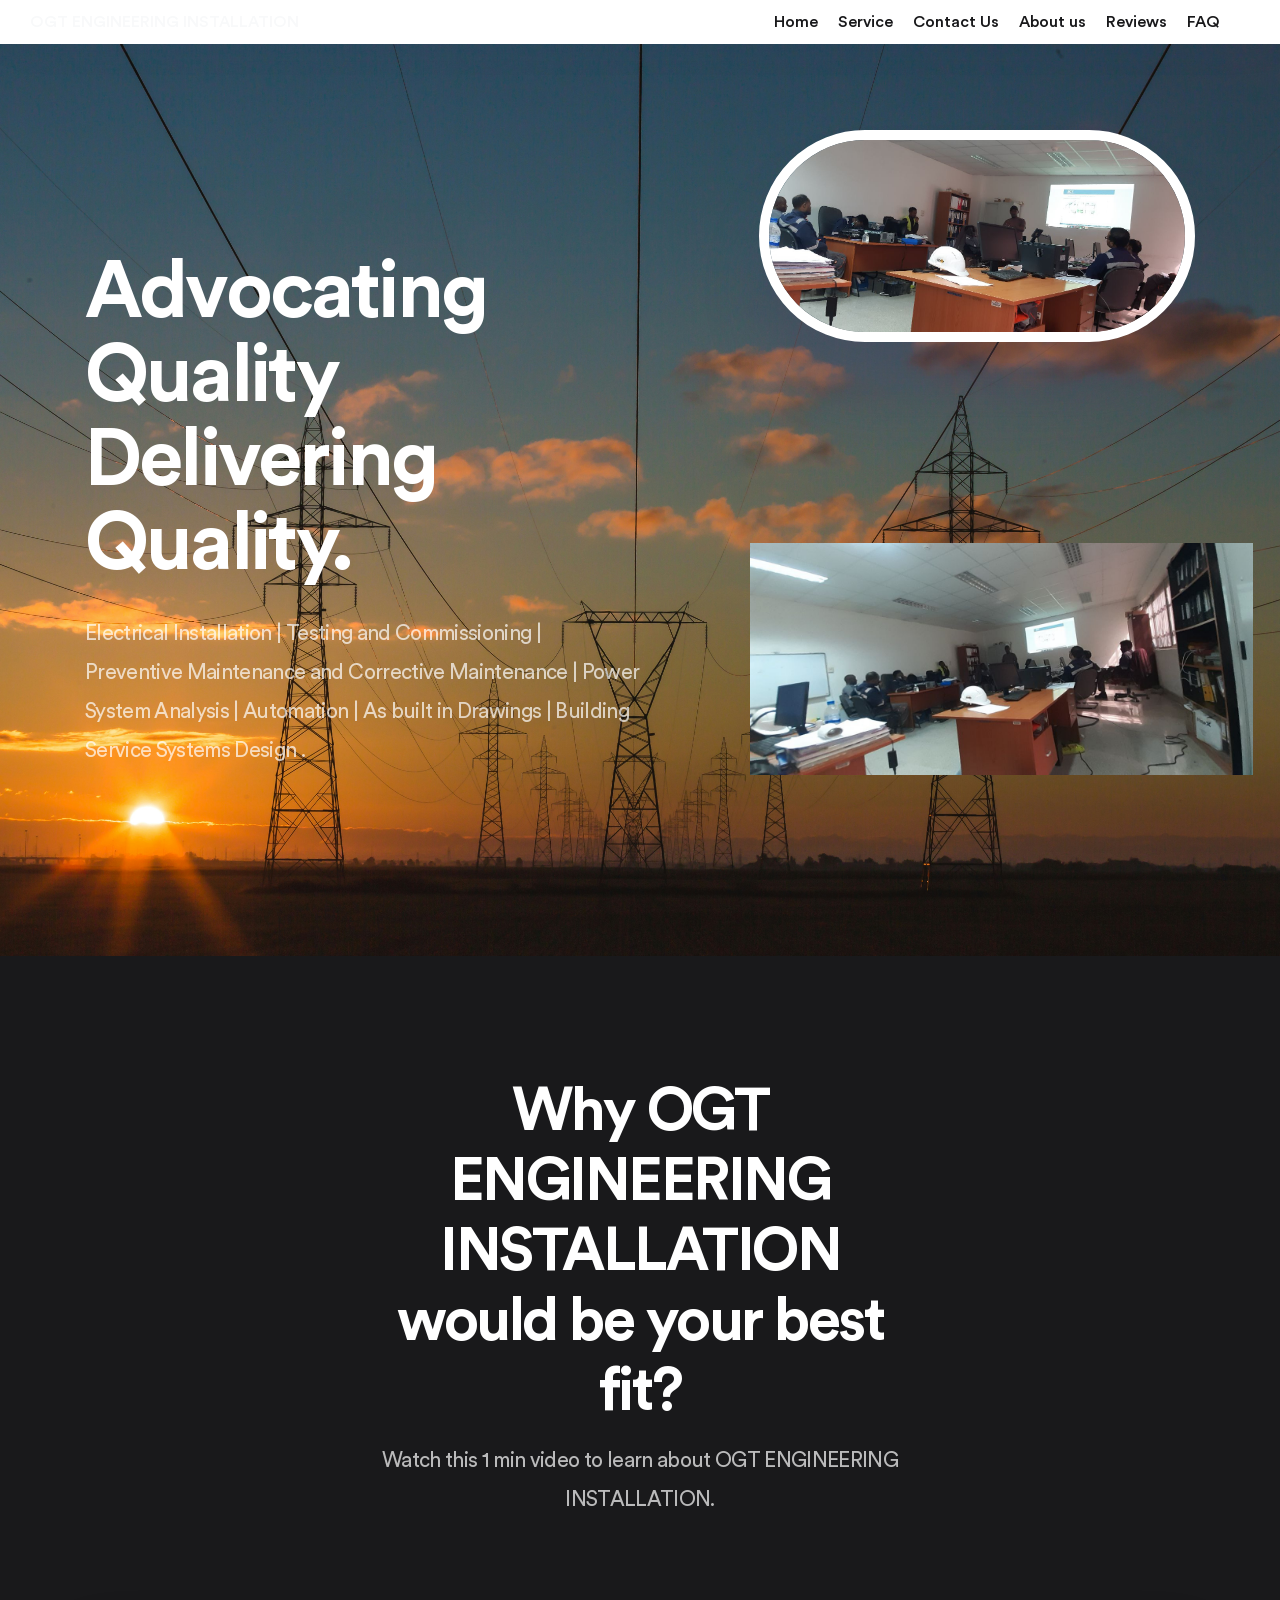
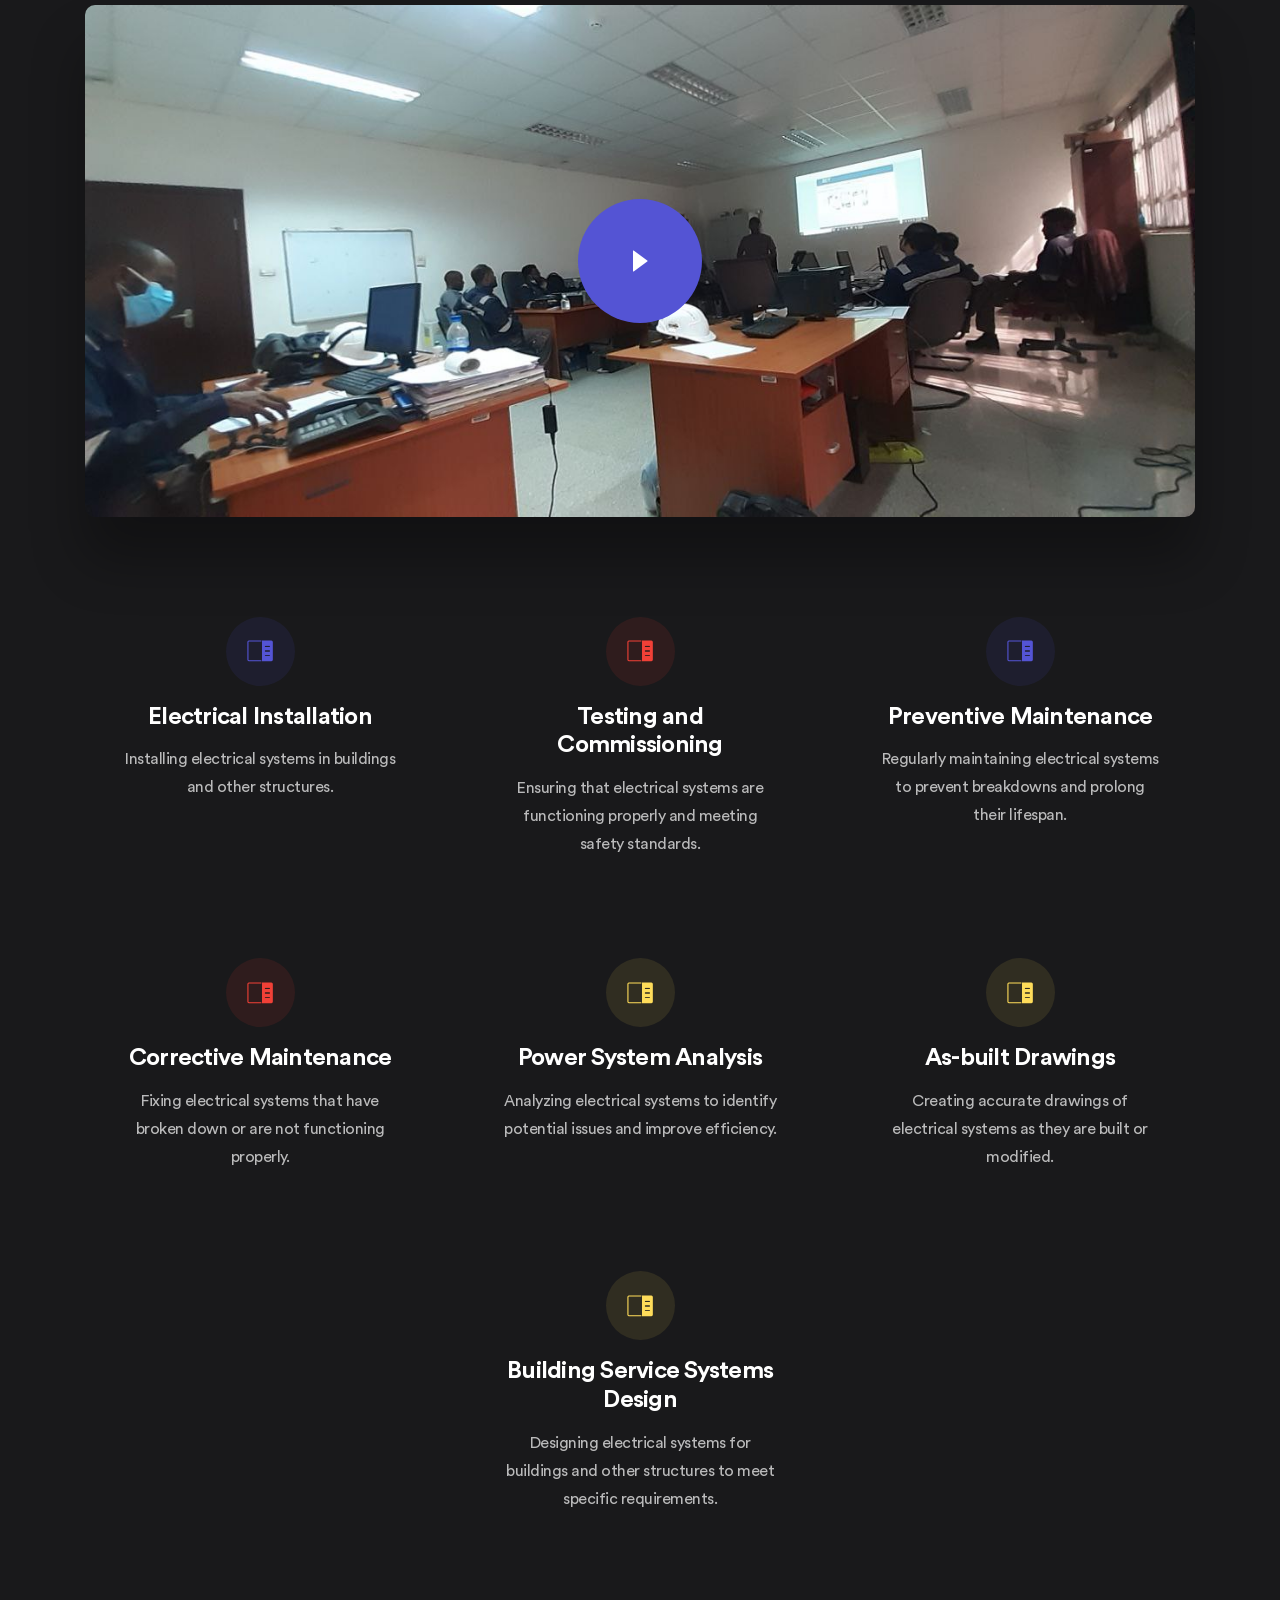
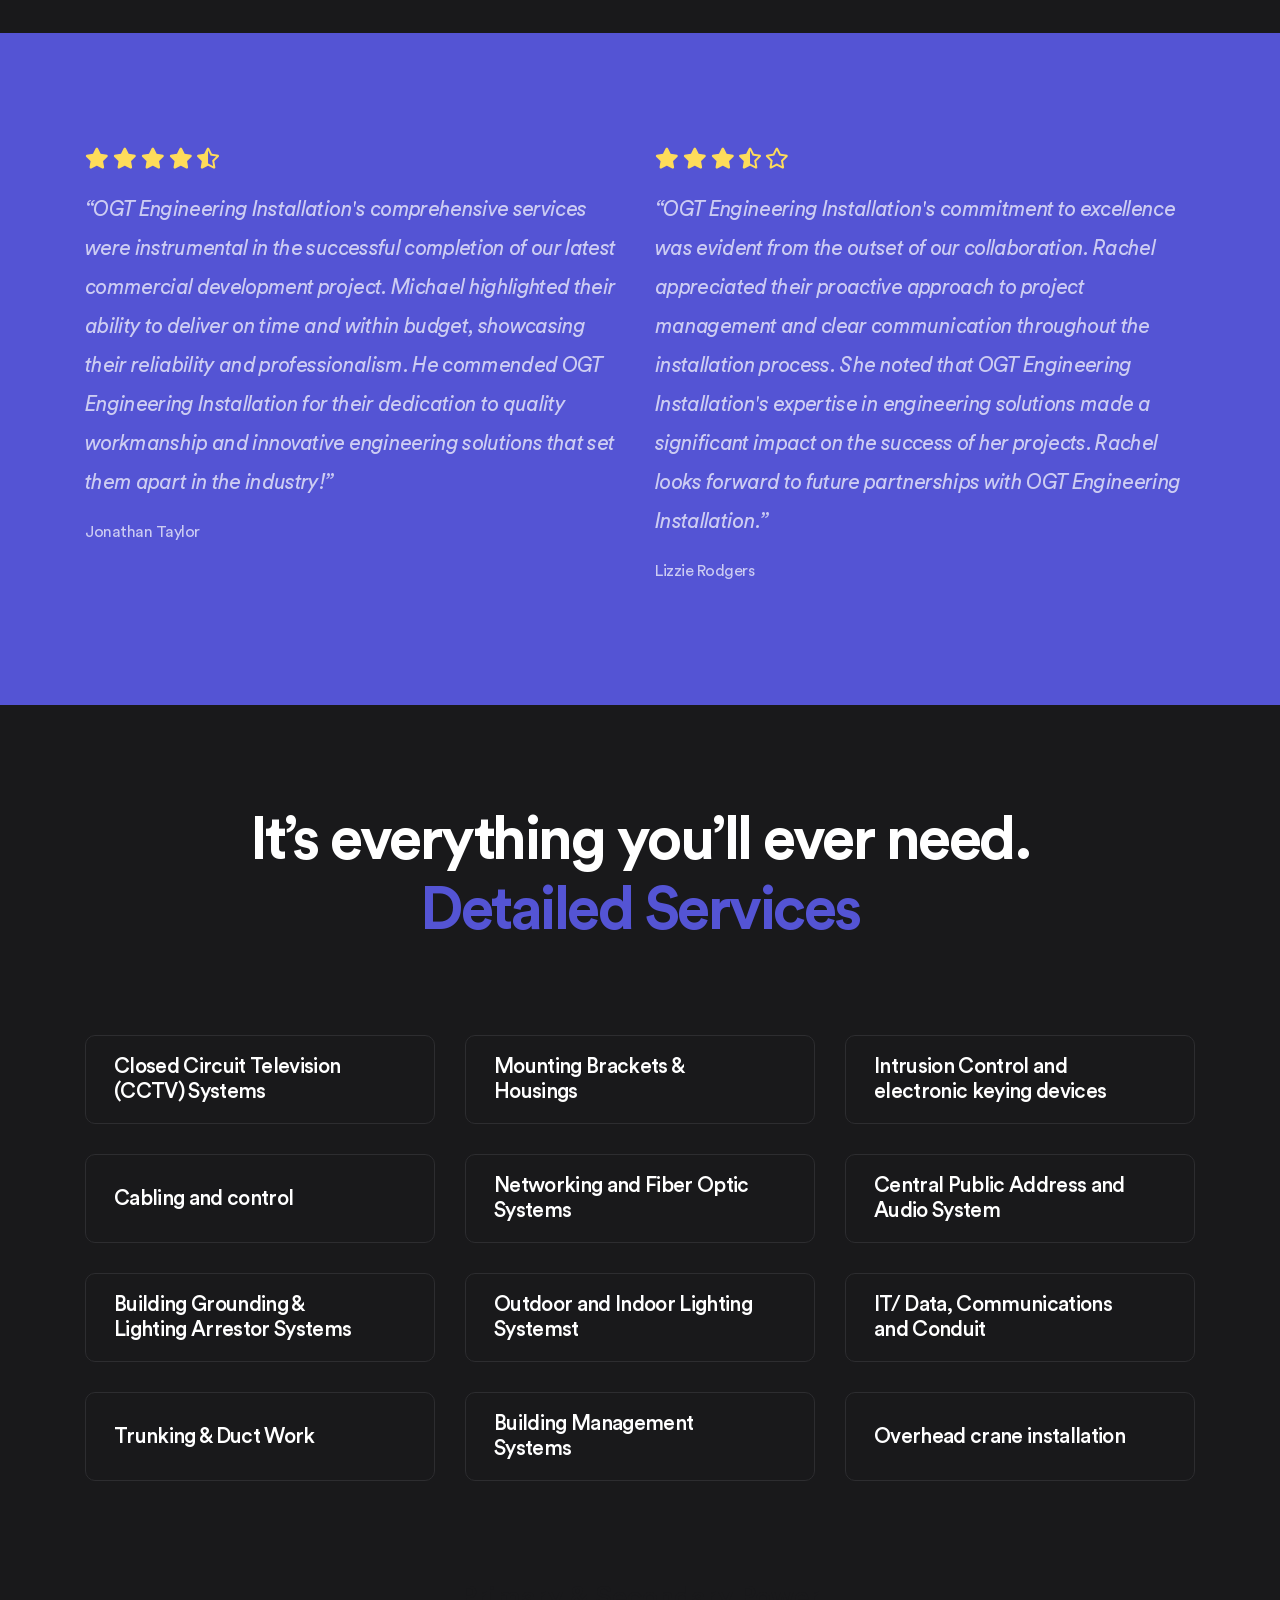
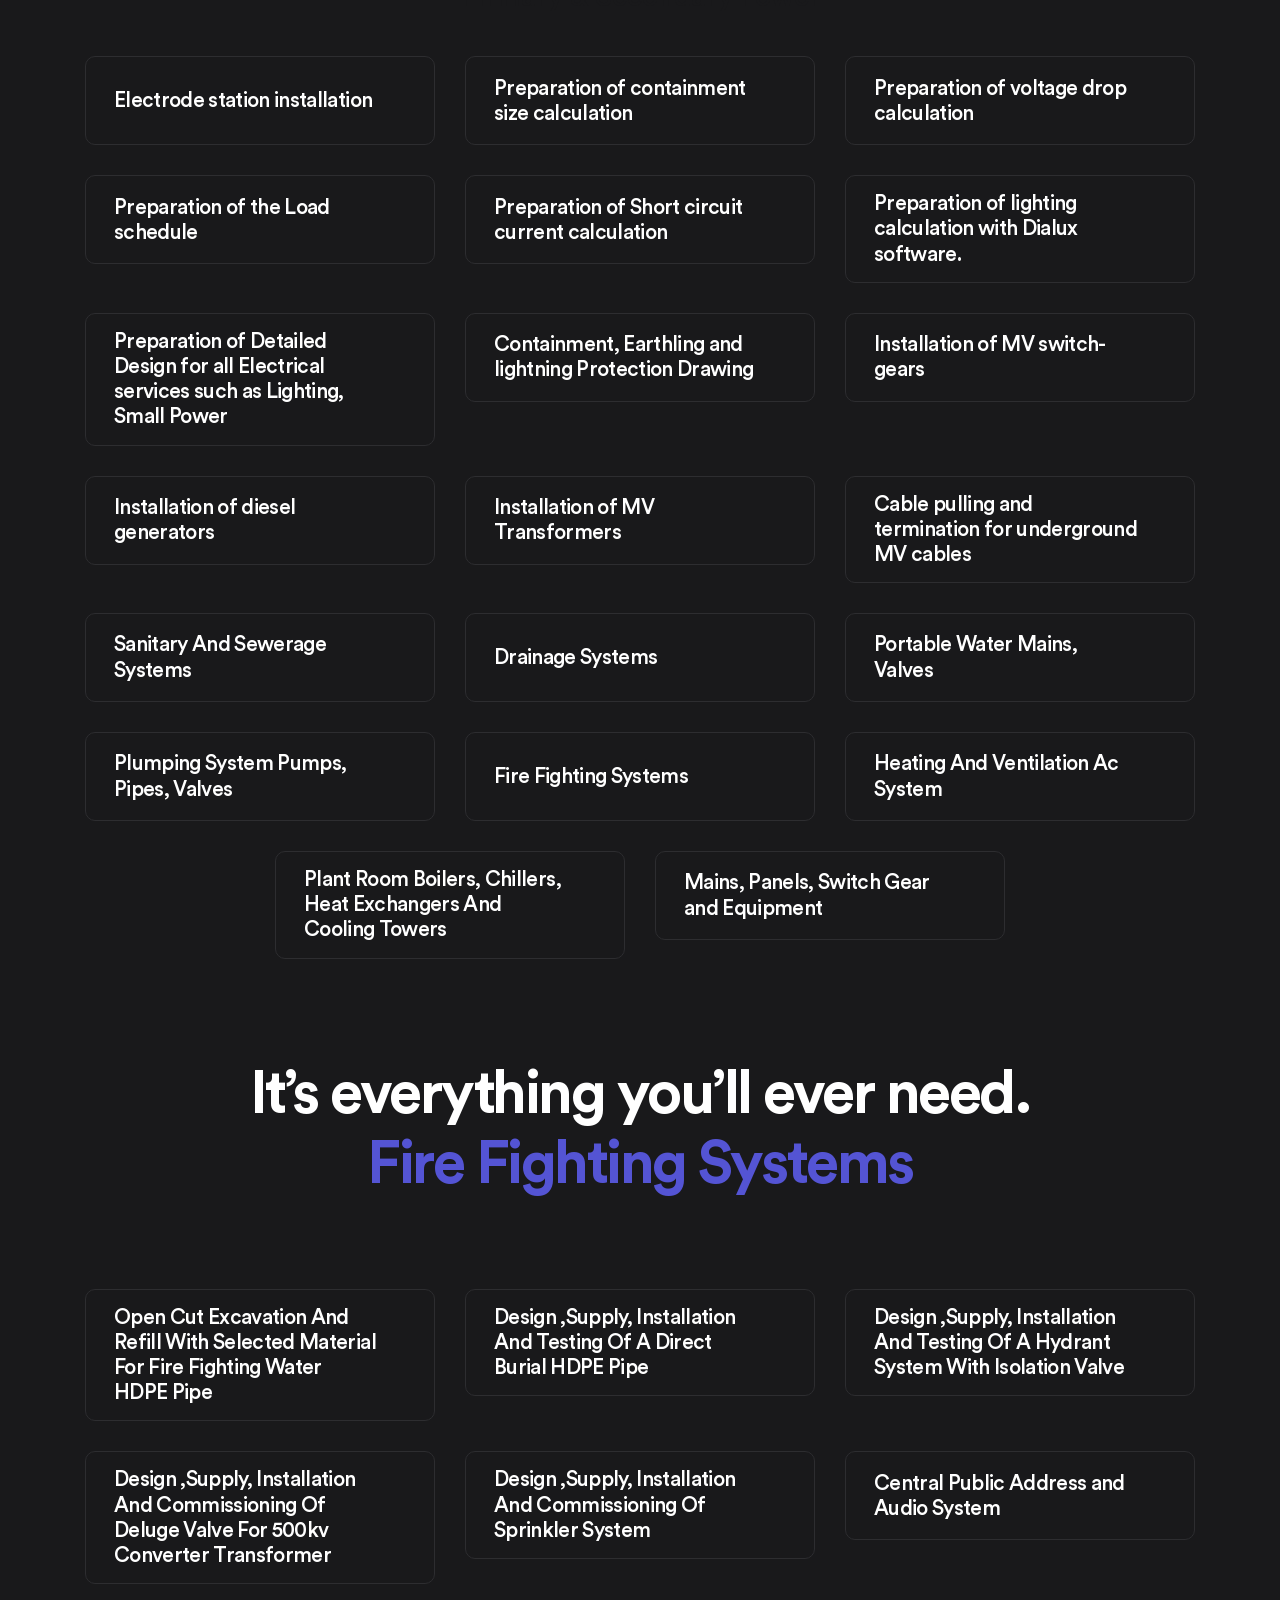
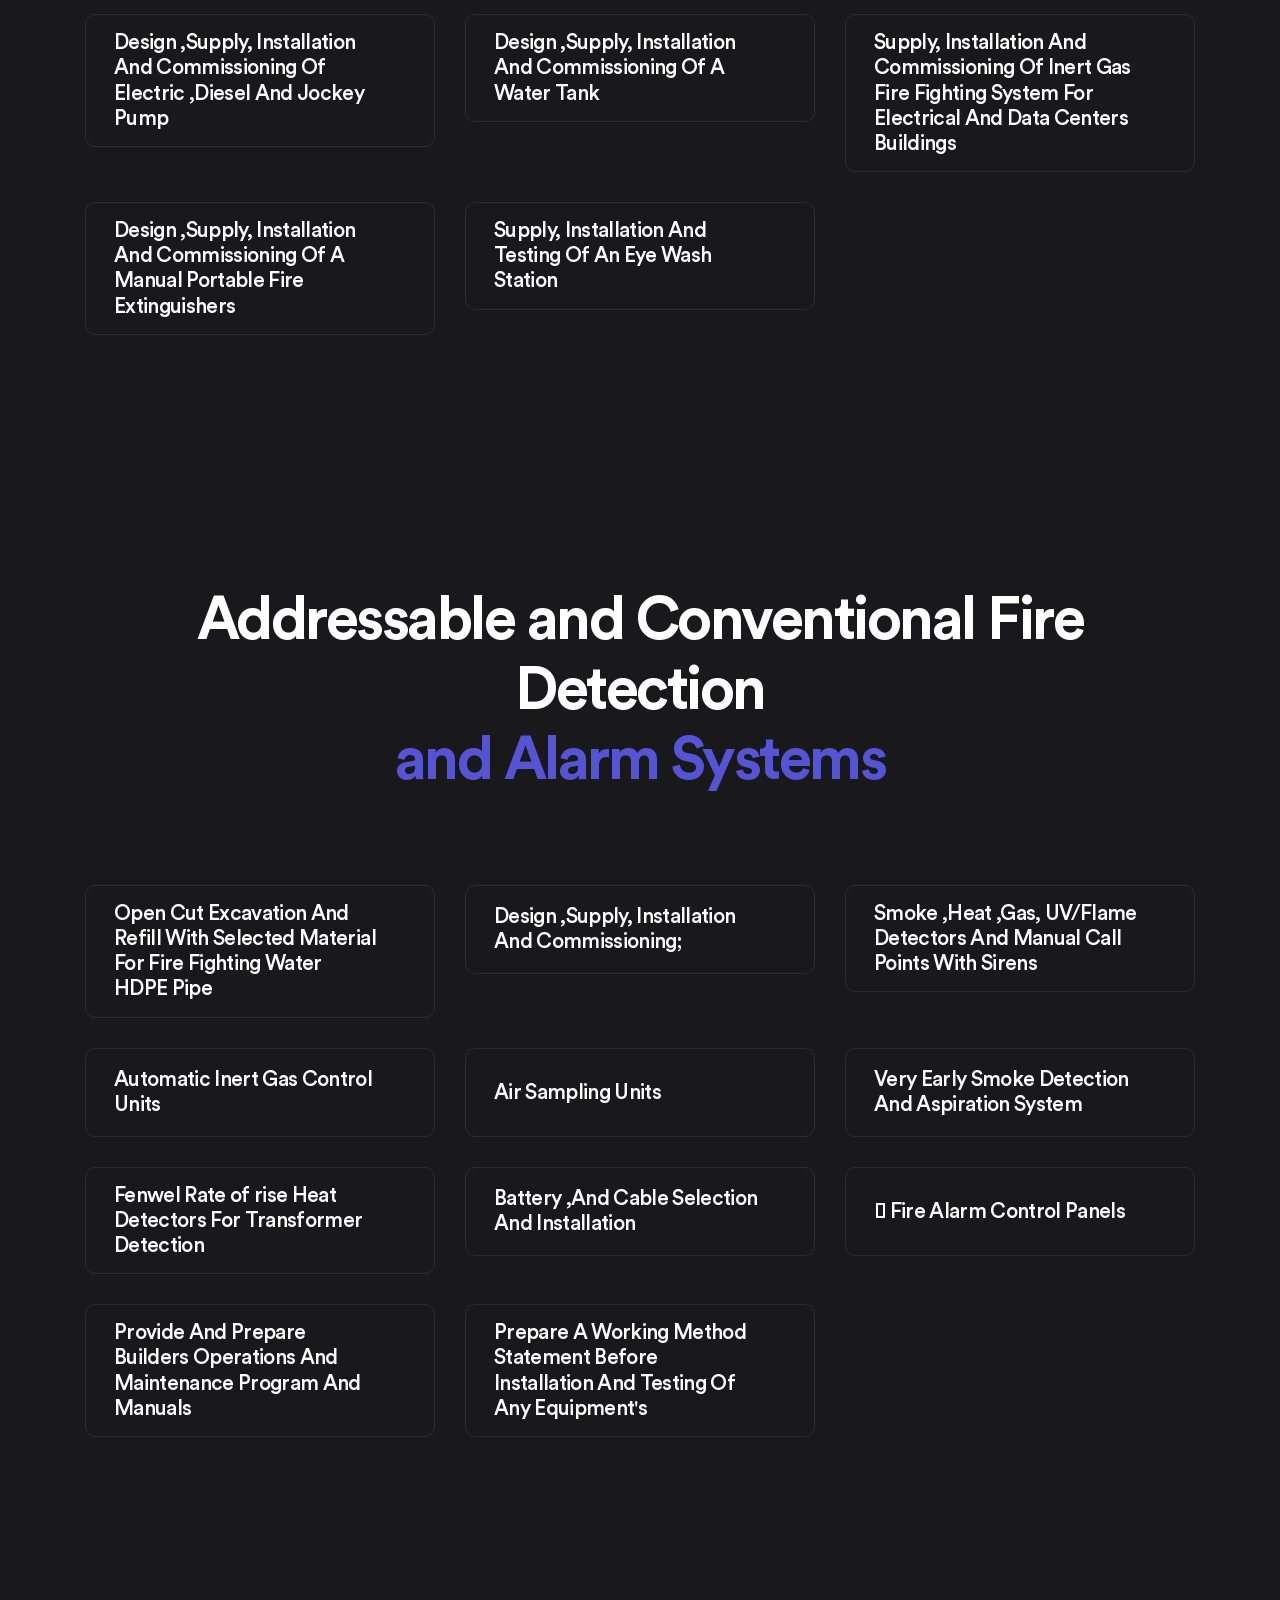
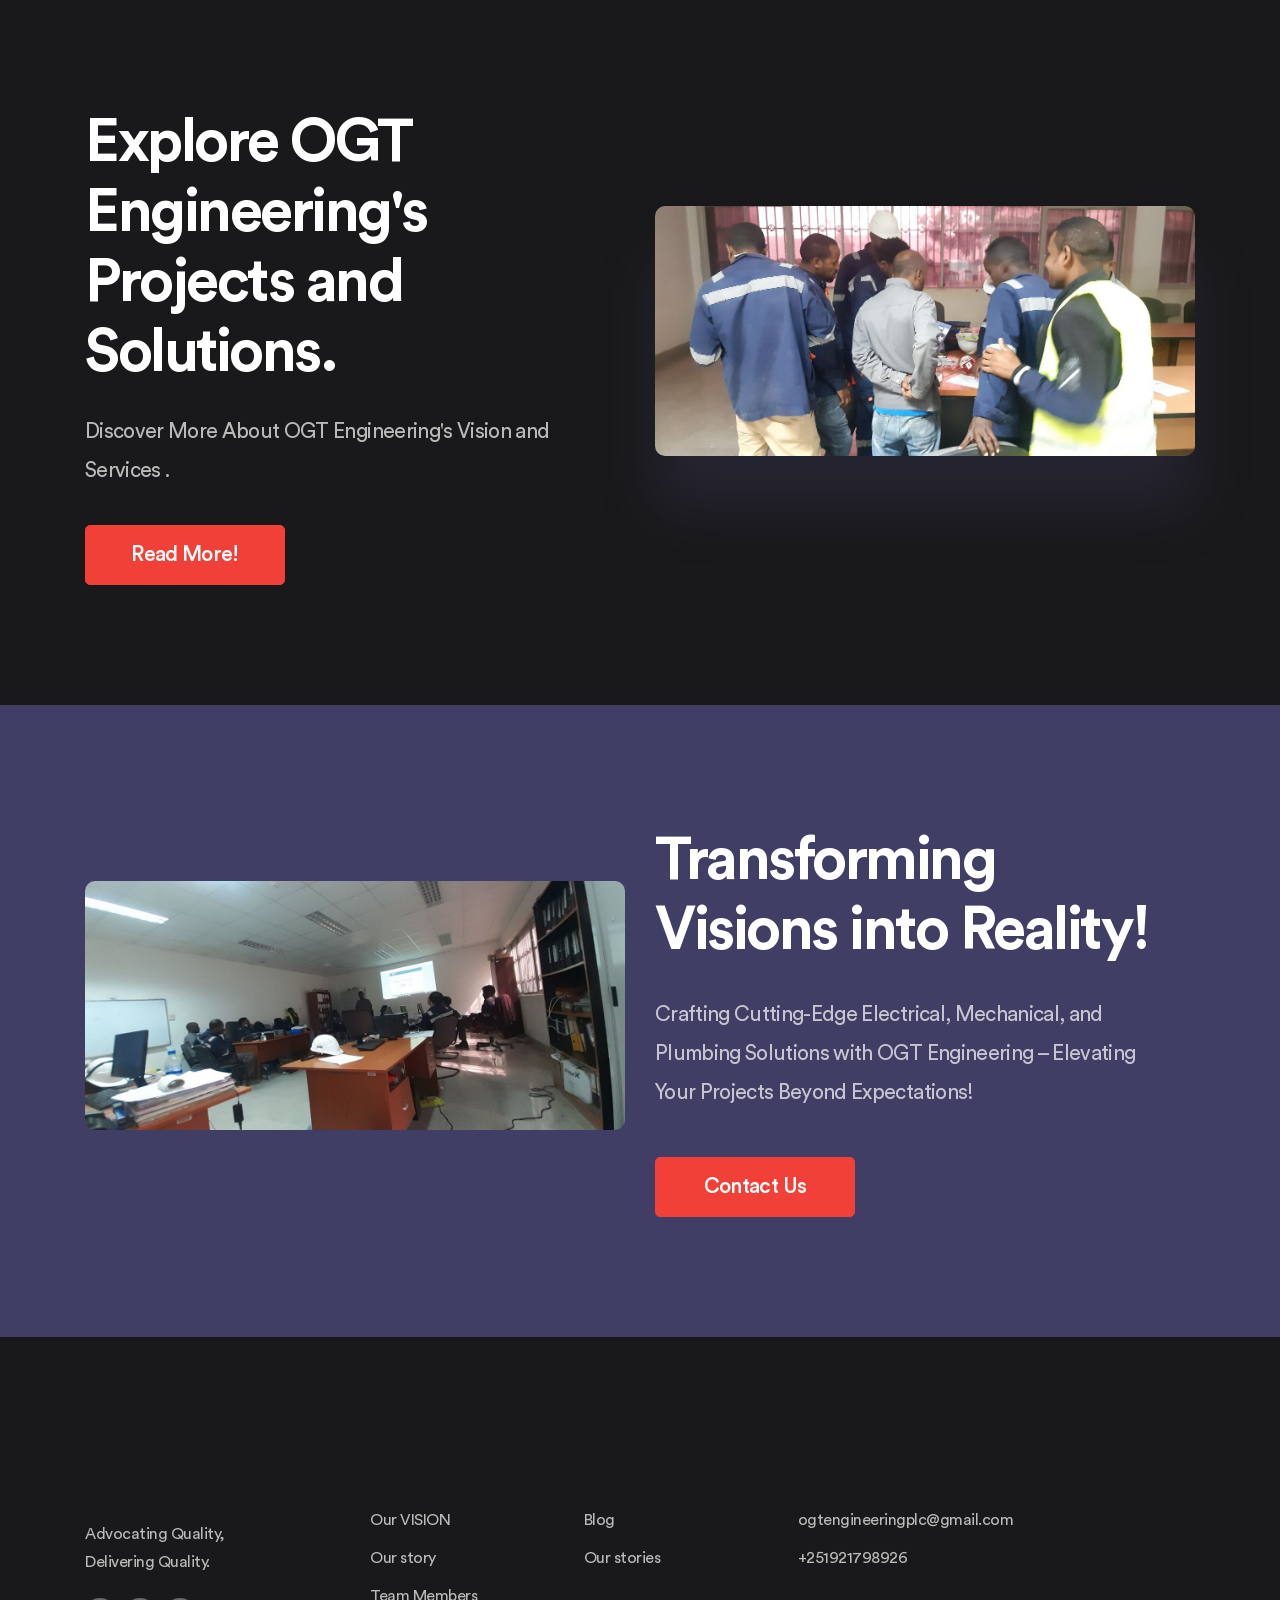
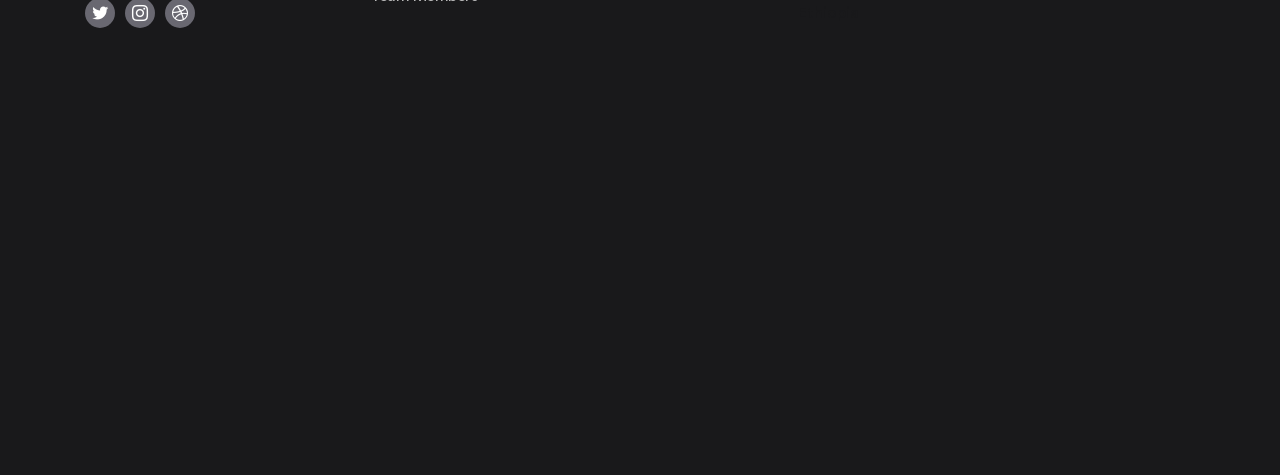
==== commit 7df3d797: "Add files via upload" ====
--- a/index.html
+++ b/index.html
@@ -35,7 +35,7 @@
       <div class="container-fluid pr-lg--30 pl-lg--30">
         <nav class="navbar site-navbar offcanvas-active navbar-expand-lg navbar-light fixed">
           <!-- Brand Logo-->
-          <div class="brand-logo mr--30 text-light"><a href="javascript:">OGT
+          <div class="brand-logo mr--30 text-light"><a href="./index.html">OGT
 ENGINEERING INSTALLATION</a></div>
           <div class="collapse navbar-collapse" id="mobile-menu">
             <div class="navbar-nav mr--10 ml-lg-auto">
@@ -79,9 +79,7 @@
                     </li>
                     
                     
-                    <li class="drop-menu-item">
-                      <a href="./review.html">Reviews</a>
-                    </li>
+                   
                     <li class="drop-menu-item">
                          <a href="./faq.html">FAQ</a>
                        </li>
@@ -151,7 +149,7 @@
           <img src="./image/jpeg/img (24).jpg" alt="">
           <a href="https://youtu.be/xcJtL7QggTI" data-fancybox><i class="icon icon-triangle-right-17-2"></i></a>
         </div>
-        <div class="row justify-content-center">
+        <div class="row justify-content-center" >
           <div class="col-lg-4 col-md-5 col-sm-6 mt-lg--100 mt--60">
             <div class="feature-widget--3">
               <div class="widget-icon bg-blue">
@@ -281,7 +279,7 @@
 
 
  <!-- Service Section -->
-    <div class="omga-08__service-section">
+    <div class="omga-08__service-section" id="service">
       <div class="container">
         <div class="row justify-content-center">
           <div class="col-lg-10">
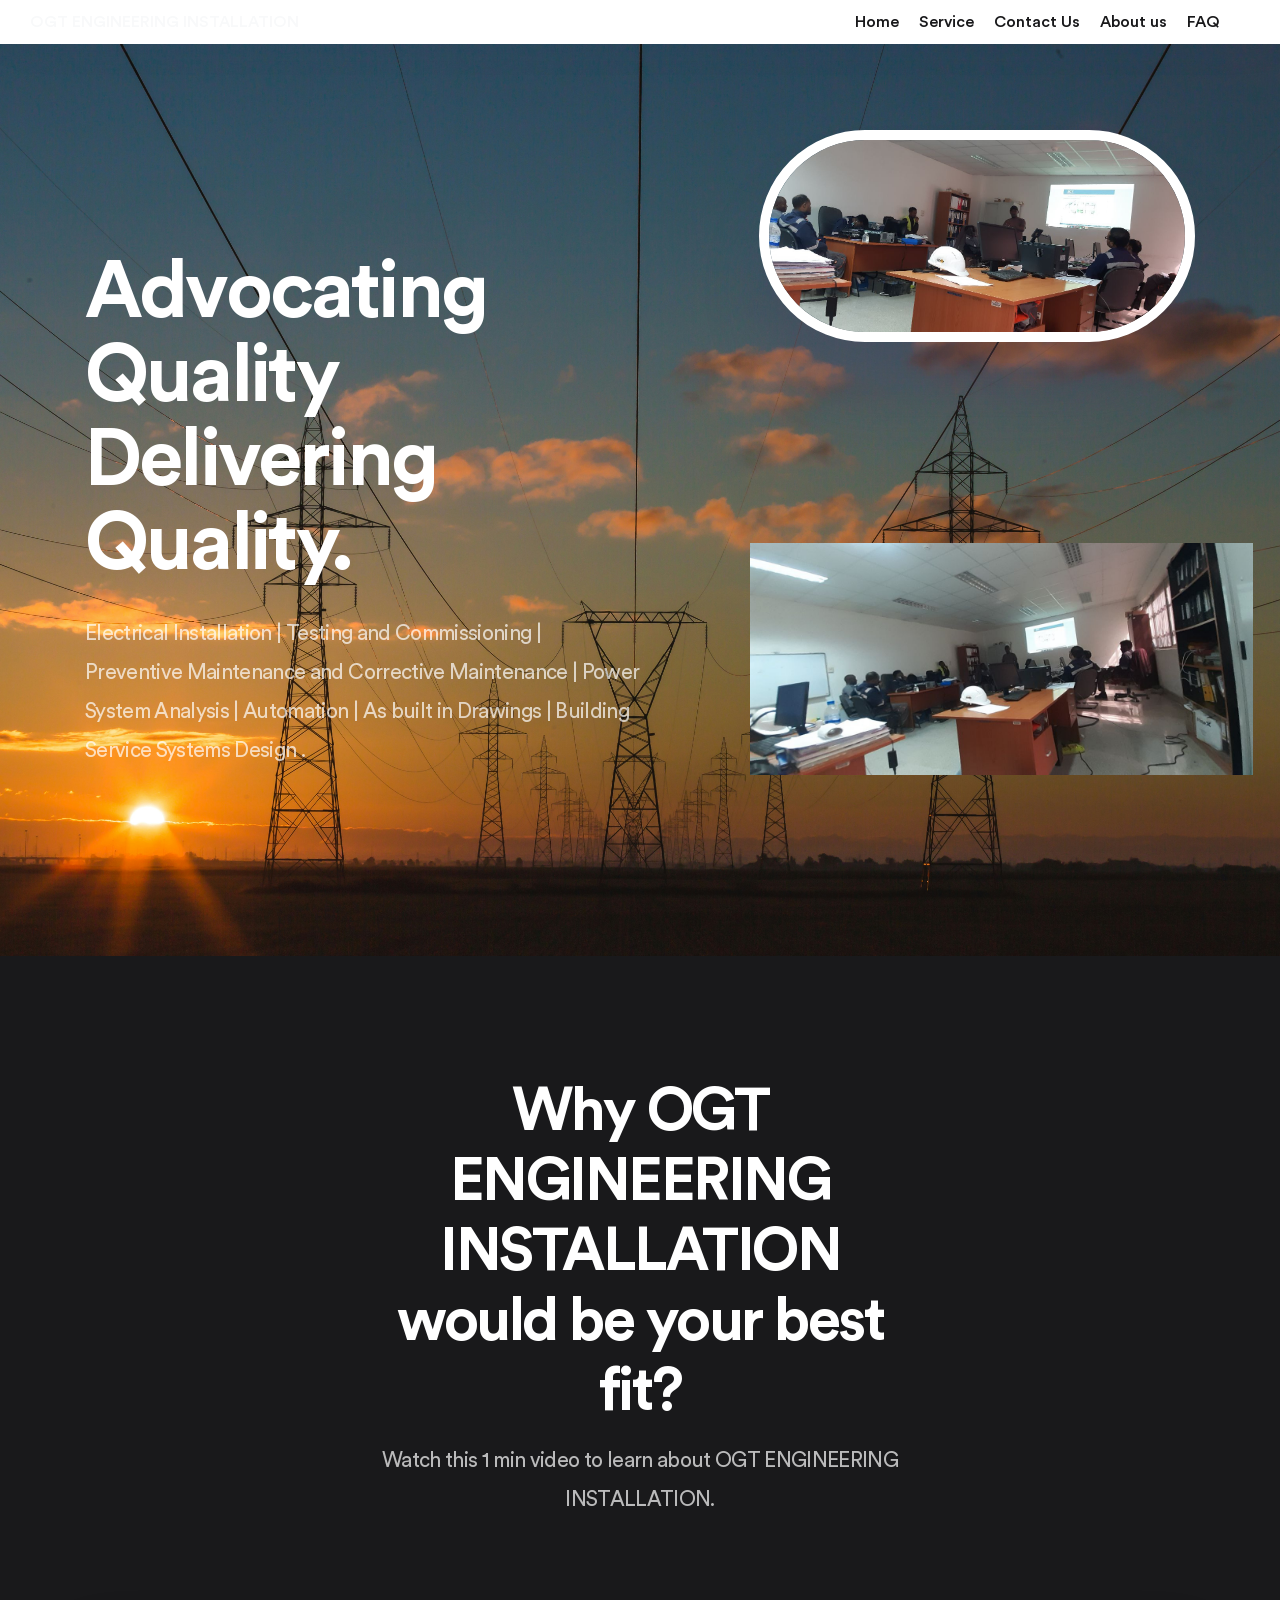
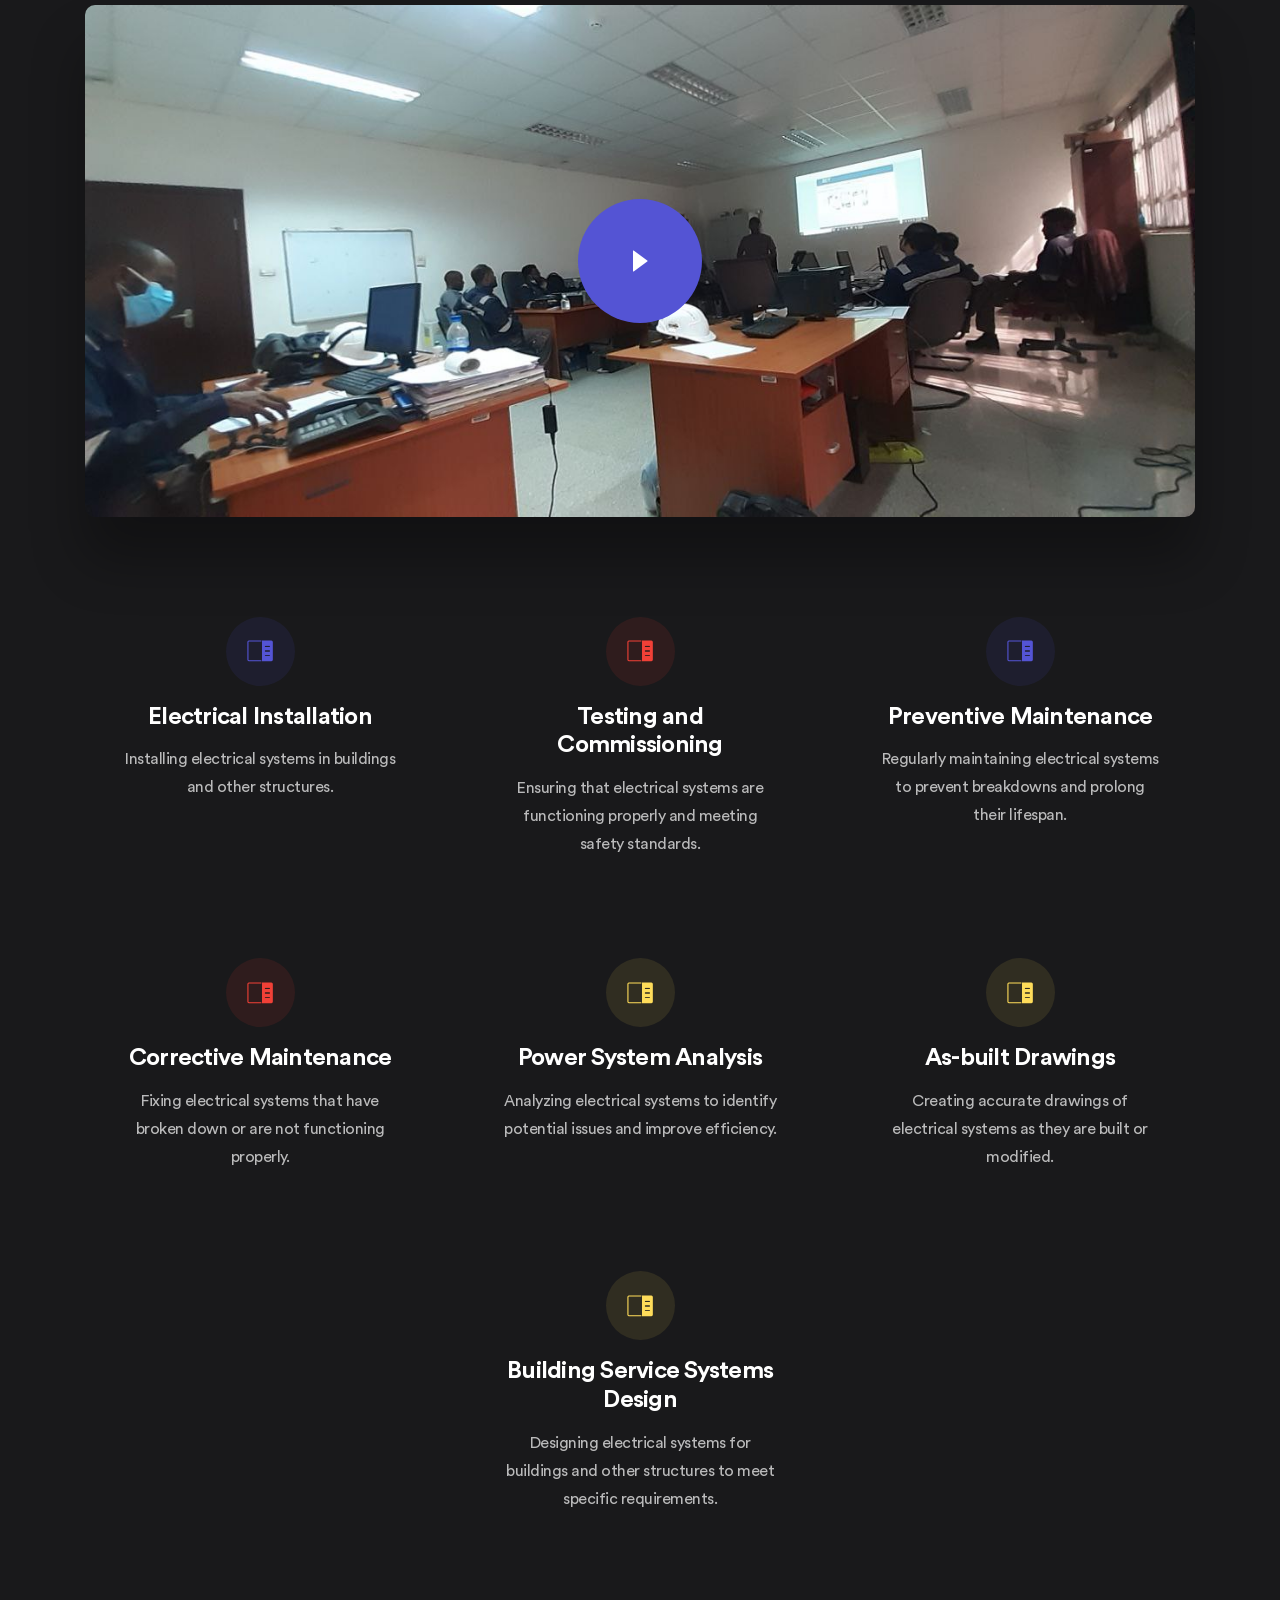
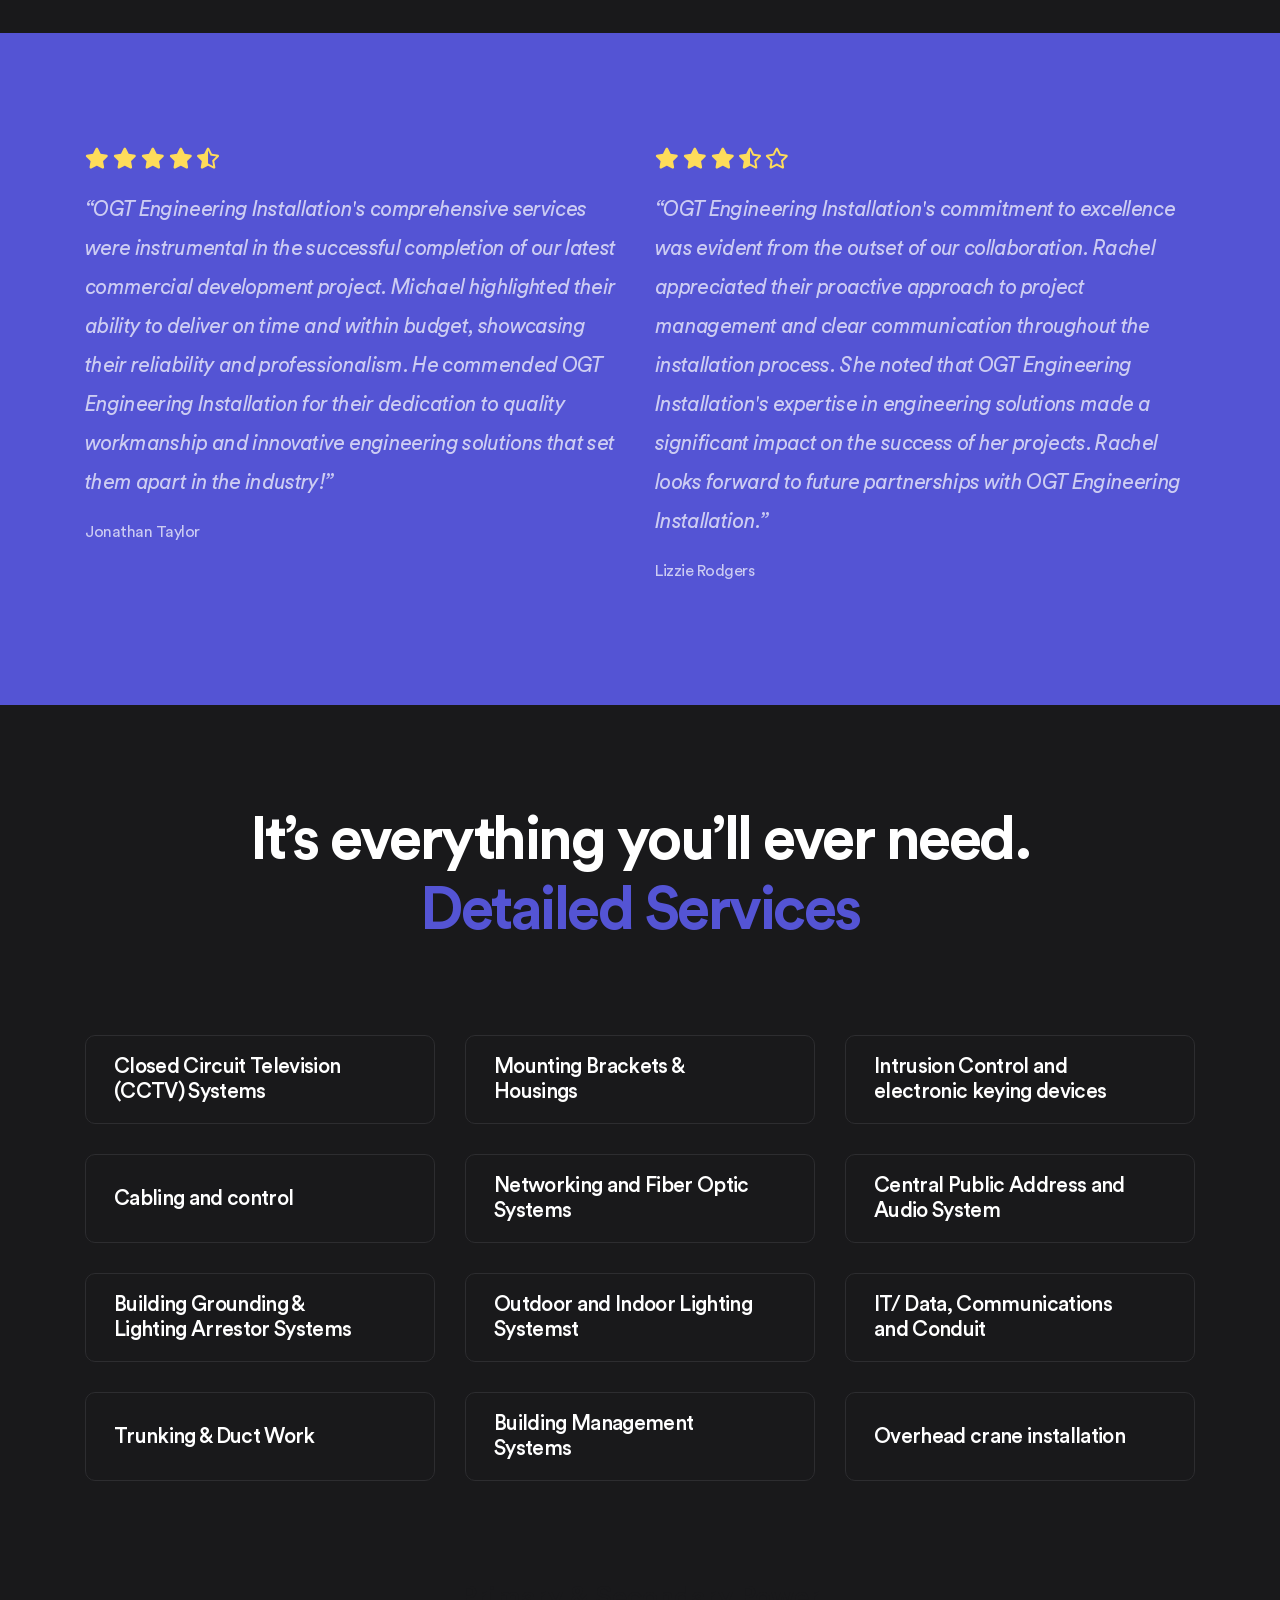
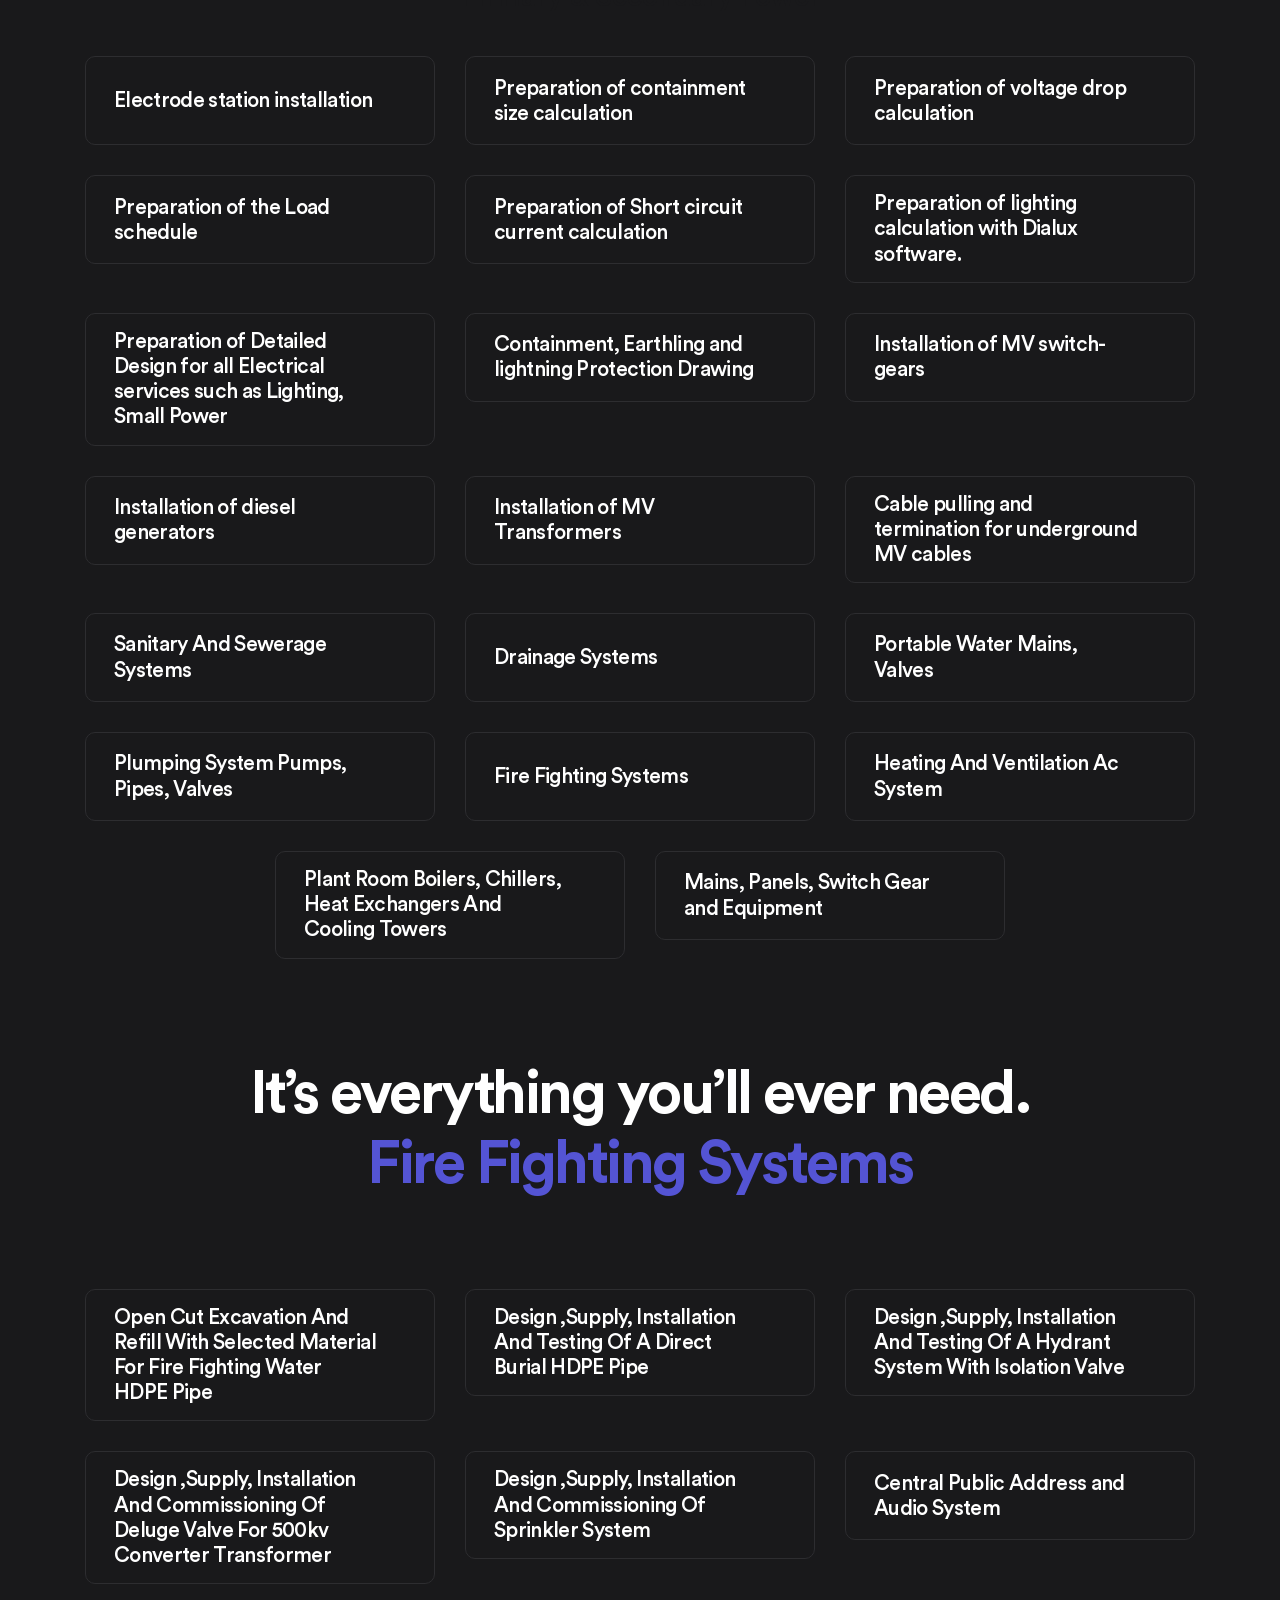
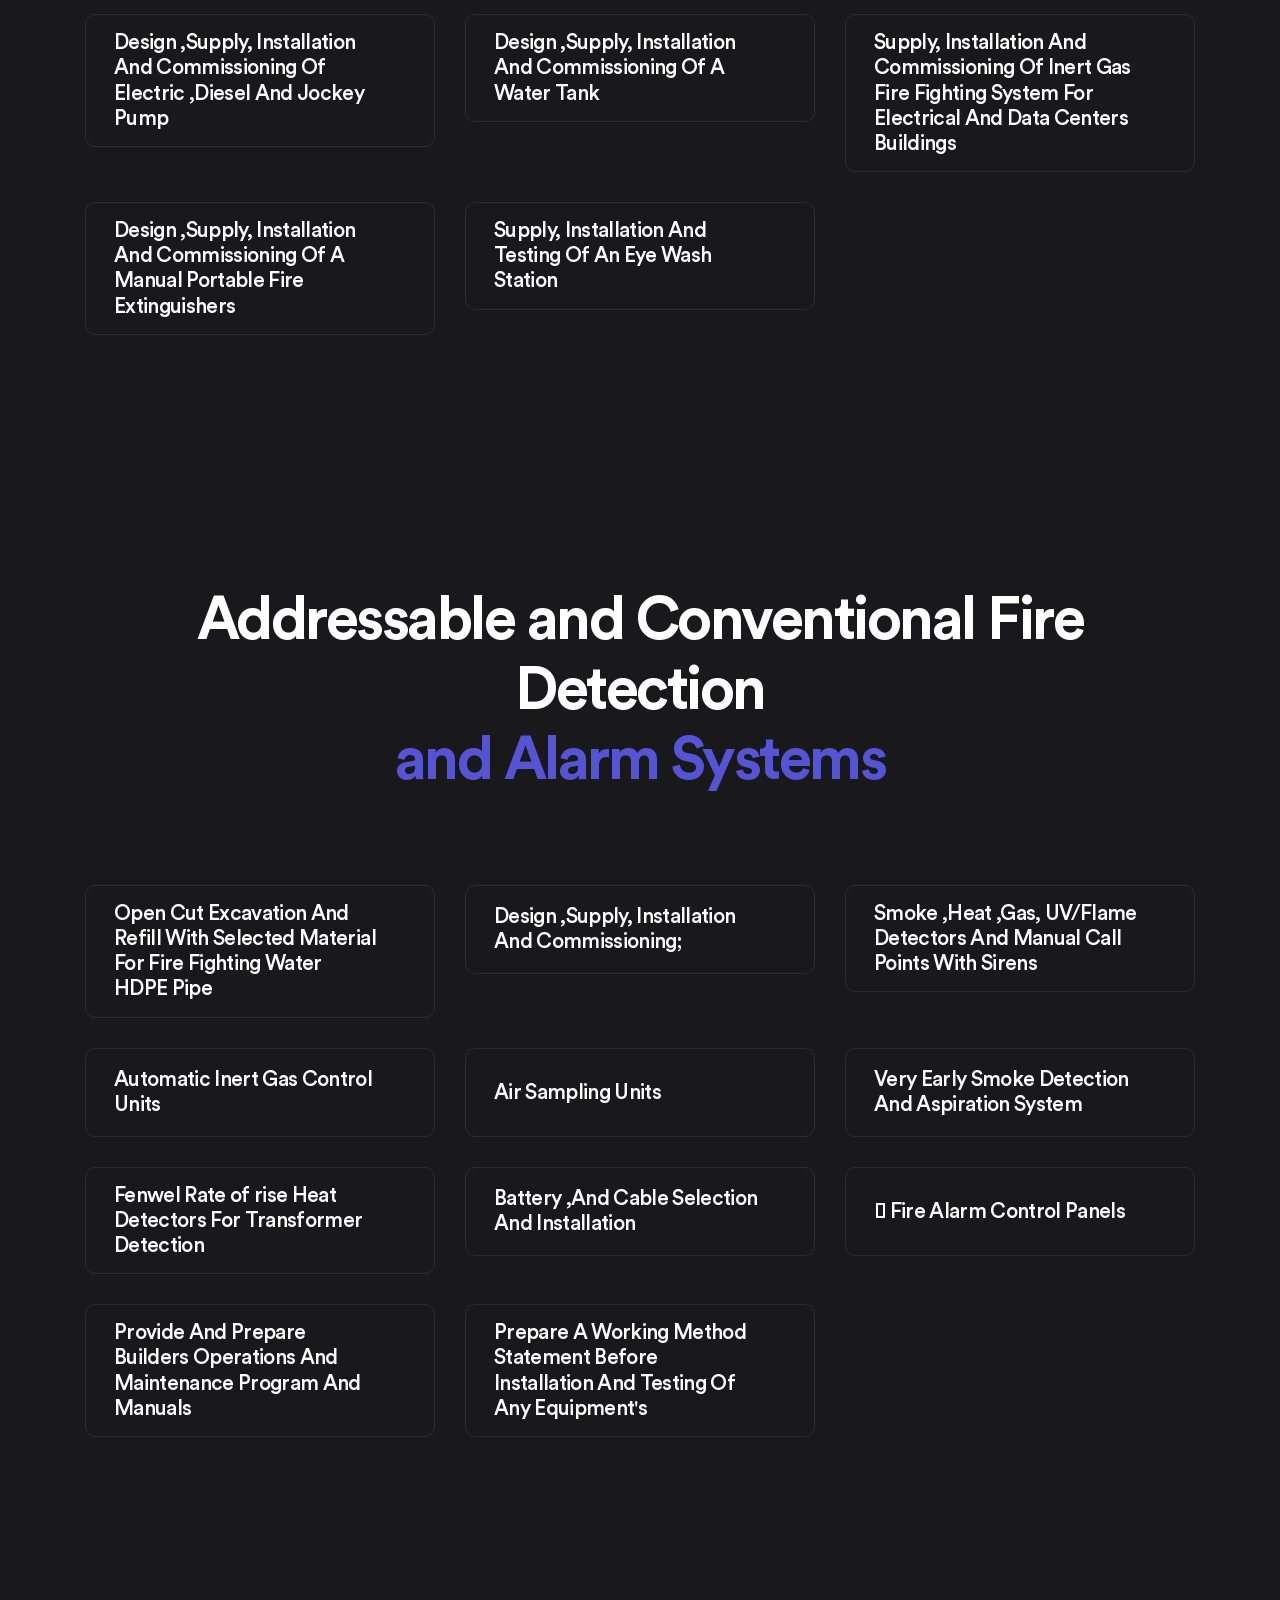
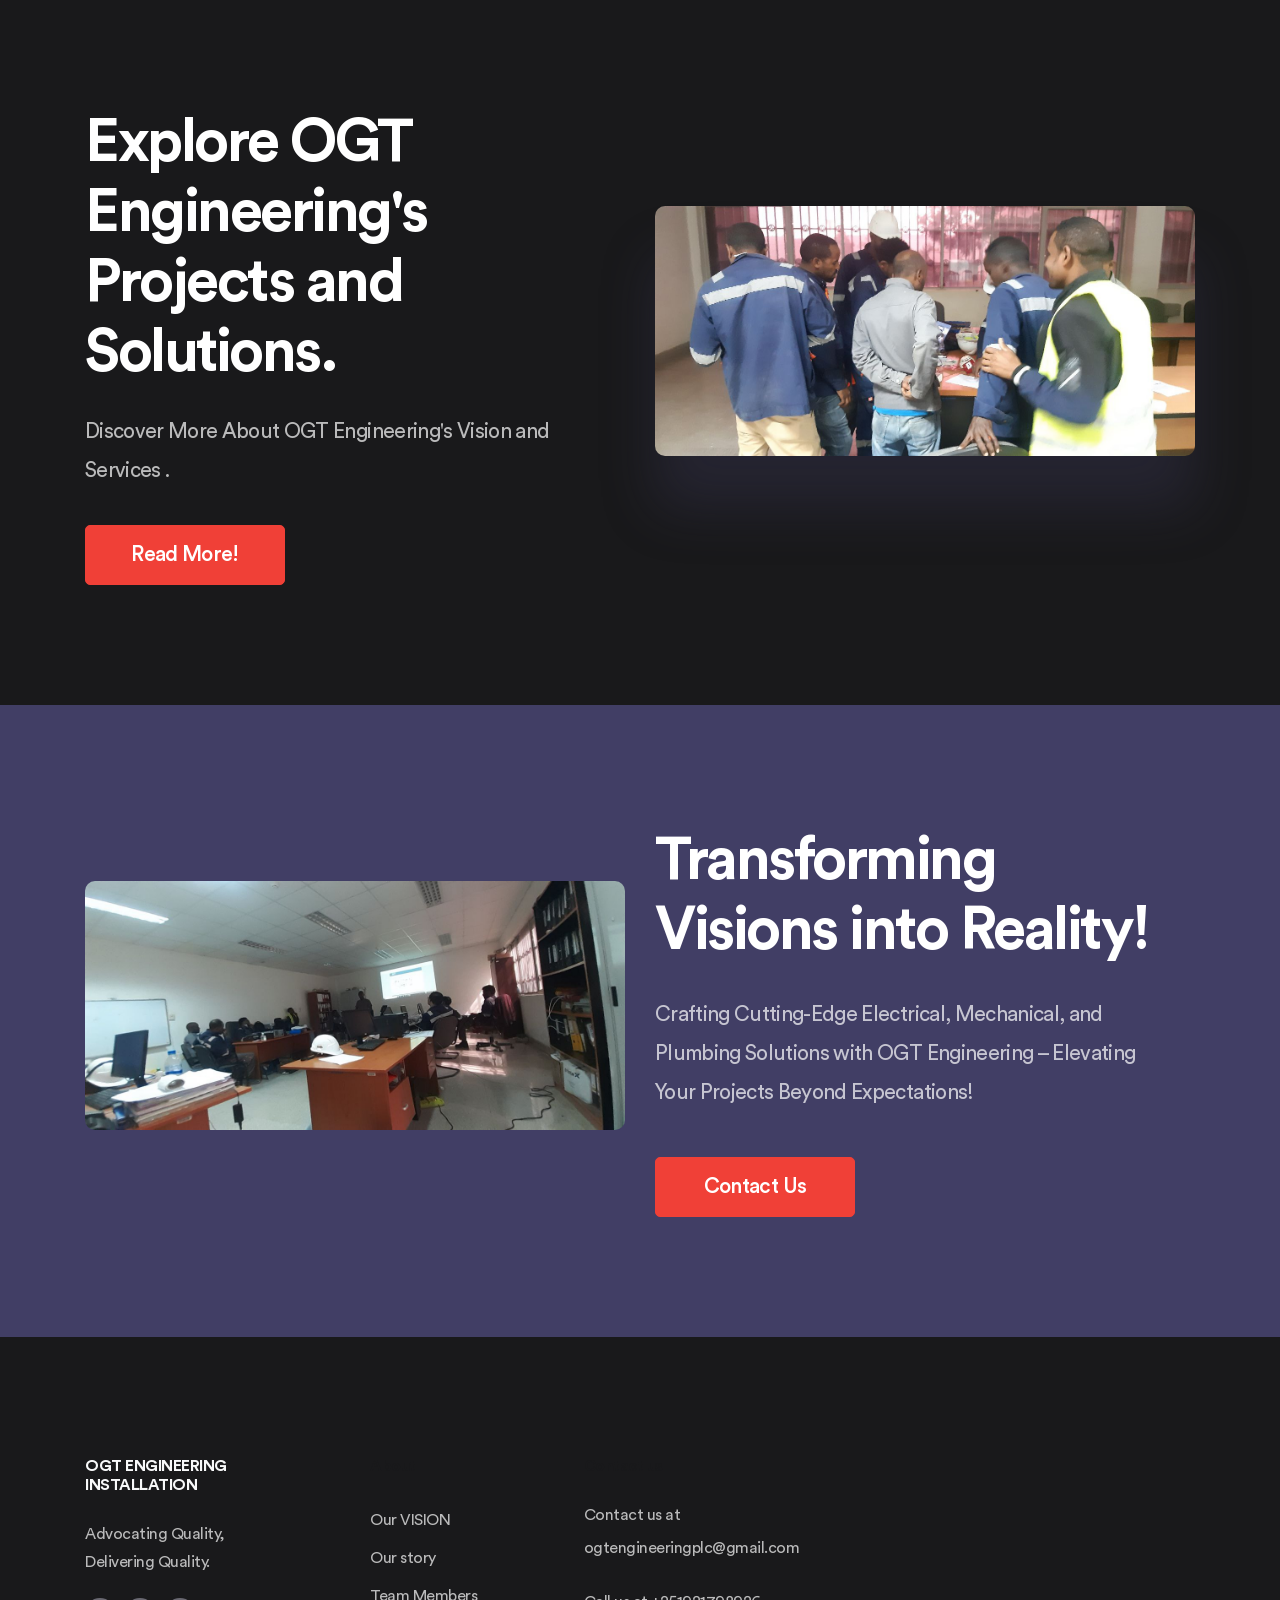
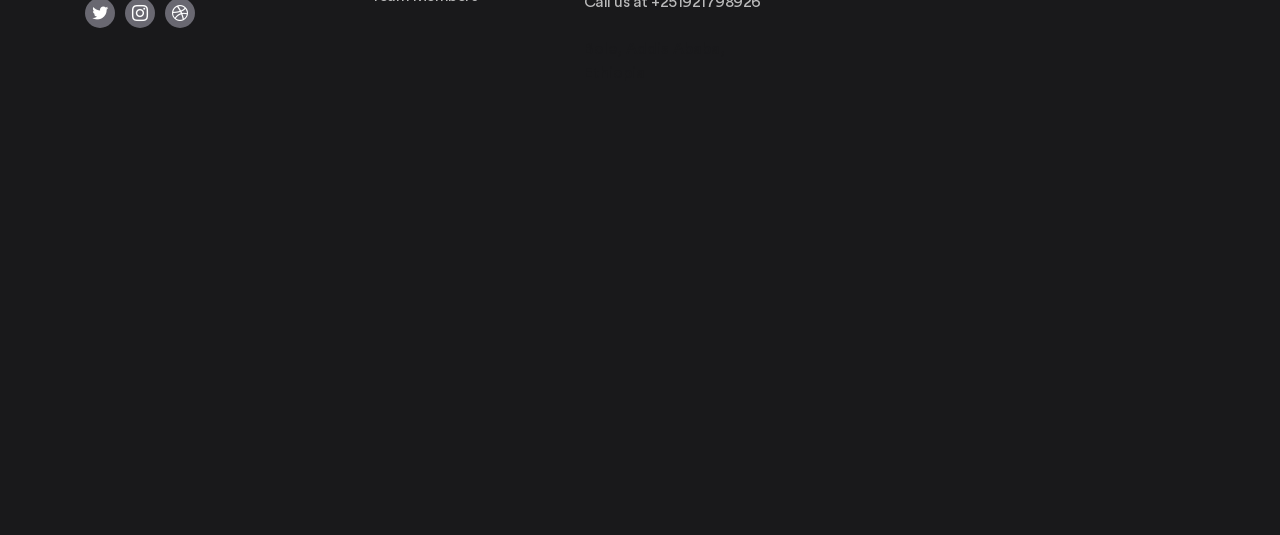
==== commit 13372049: "Add files via upload" ====
--- a/index.html
+++ b/index.html
@@ -73,10 +73,10 @@
                     </li>
                     
 
-                    </li>
+                    <!-- </li>
                     <li class="drop-menu-item">
                       <a href="./review.html">Reviews</a>
-                    </li>
+                    </li> -->
                     
                     
                    
@@ -810,7 +810,7 @@
               <h2 class="title"> Explore OGT Engineering's Projects and Solutions.</h2>
               <p>Discover More About OGT Engineering's Vision and Services .</p>
               <div class="content-btn">
-                <a href="#" class="btn--primary hvr-bounce-to-left">Read More!</a>
+                <a href="./about.html" class="btn--primary hvr-bounce-to-left">Read More!</a>
               </div>
             </div>
           </div>
@@ -850,7 +850,7 @@
           <div class="col-lg-3 col-md-4 mb--50 mb-lg--0">
             <div class="pr-lg--50">
               <div class="footer-logo mb--20">
-                                 <h5 class="footer-title">OGT
+                                 <h5 class="footer-title text-light">OGT
 ENGINEERING INSTALLATION<h5>
 
               </div>
@@ -875,22 +875,14 @@
                 </div>
               </div>
               
-              <div class="col-6 col-lg-3">
-                <div class="single-footer mb--50 mb-lg--30">
-                  <h5 class="footer-title">Stories</h5>
-                  <ul class="footer-list">
-                    <li><a href="">Blog</a></li>
-                    <li><a href="">Our stories</a></li>
-                  </ul>
-                </div>
-              </div>
+            
               <div class="col-6 col-lg-3">
                 <div class="single-footer mb--50 mb-lg--30">
                   <h5 class="footer-title">Contact us</h5>
                   <ul class="footer-list contact-list">
-                    <li><a href="">ogtengineeringplc@gmail.com
-                      </a></li>
-                    <li><a href="">+251921798926</a></li>
+                    <li><p>Contact us at<a href="mailto:ogtengineeringplc@gmail.com">ogtengineeringplc@gmail.com
+                      </a></p></li>
+                    <li><p>Call us at <a href="tel:+251921798926">+251921798926</a></p></li>
                     <li>Bole, Addis Ababa, Ethiopia</li>
                   </ul>
                 </div>
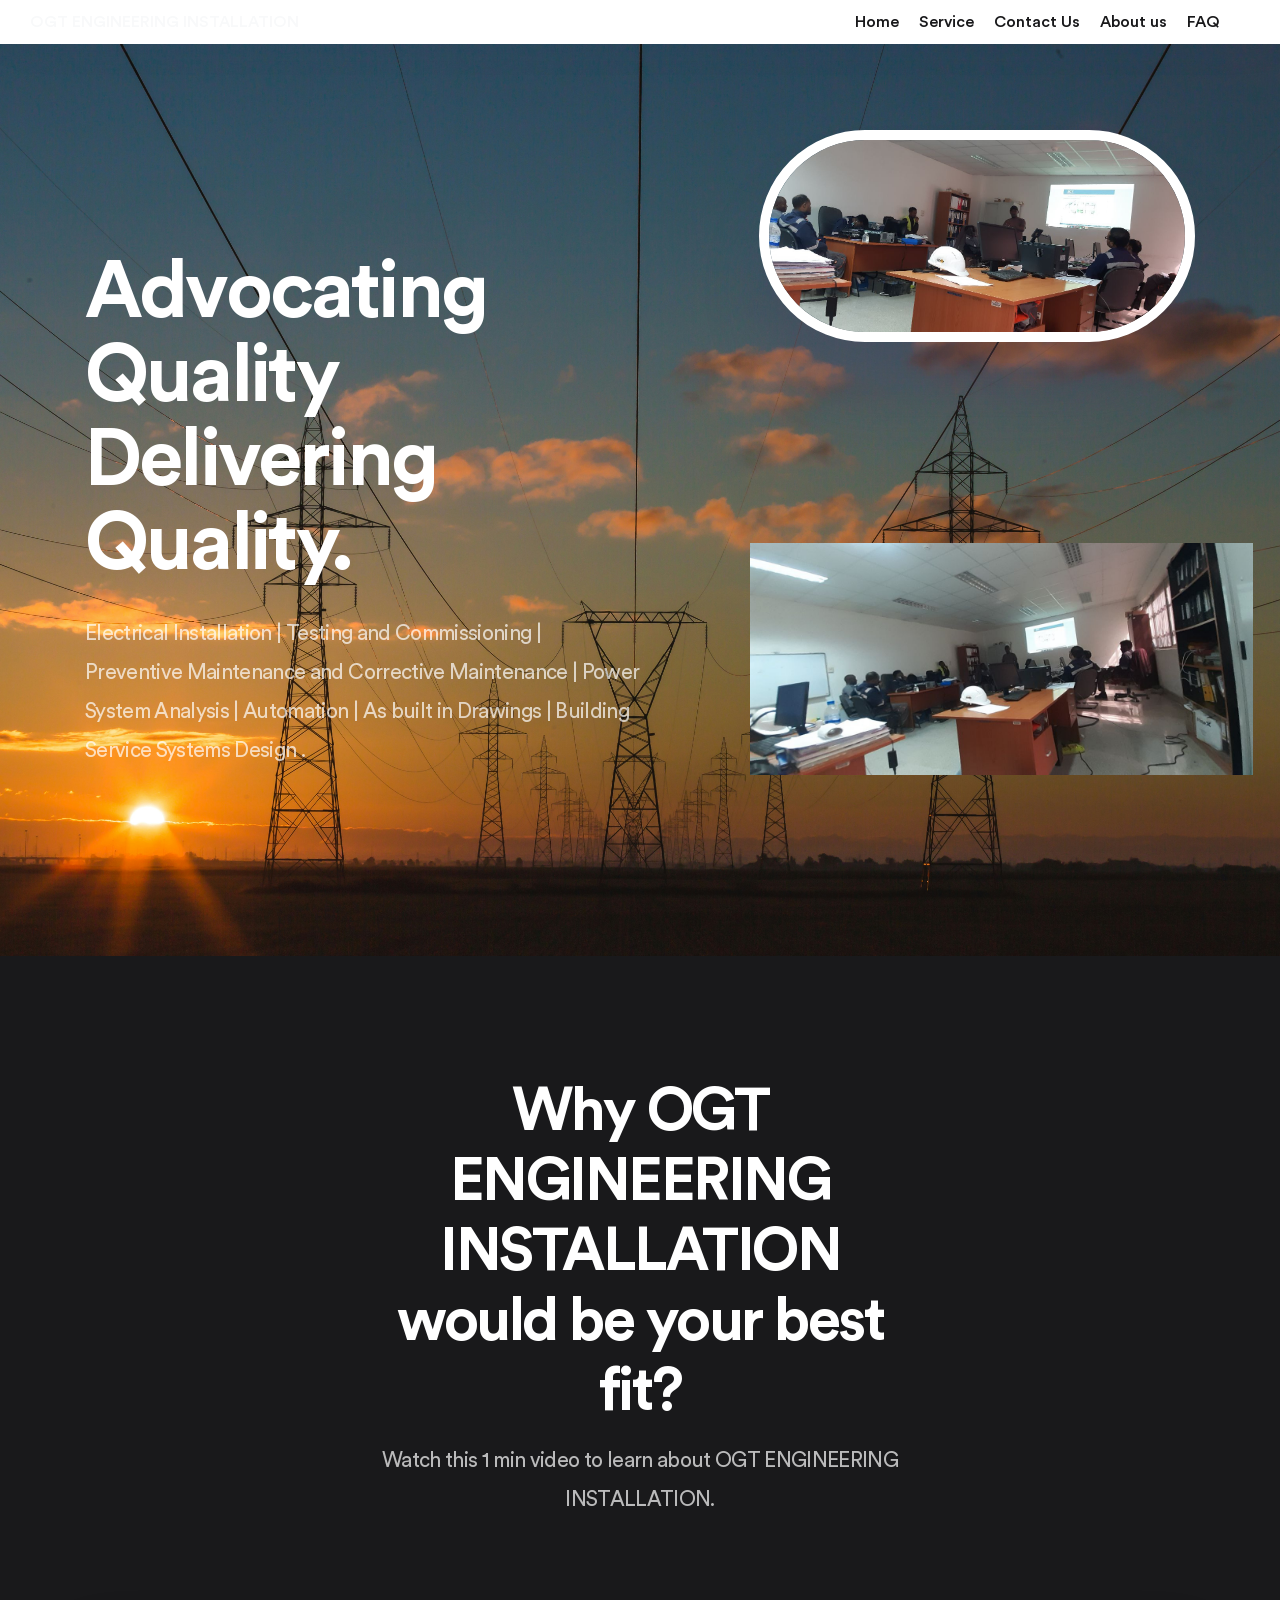
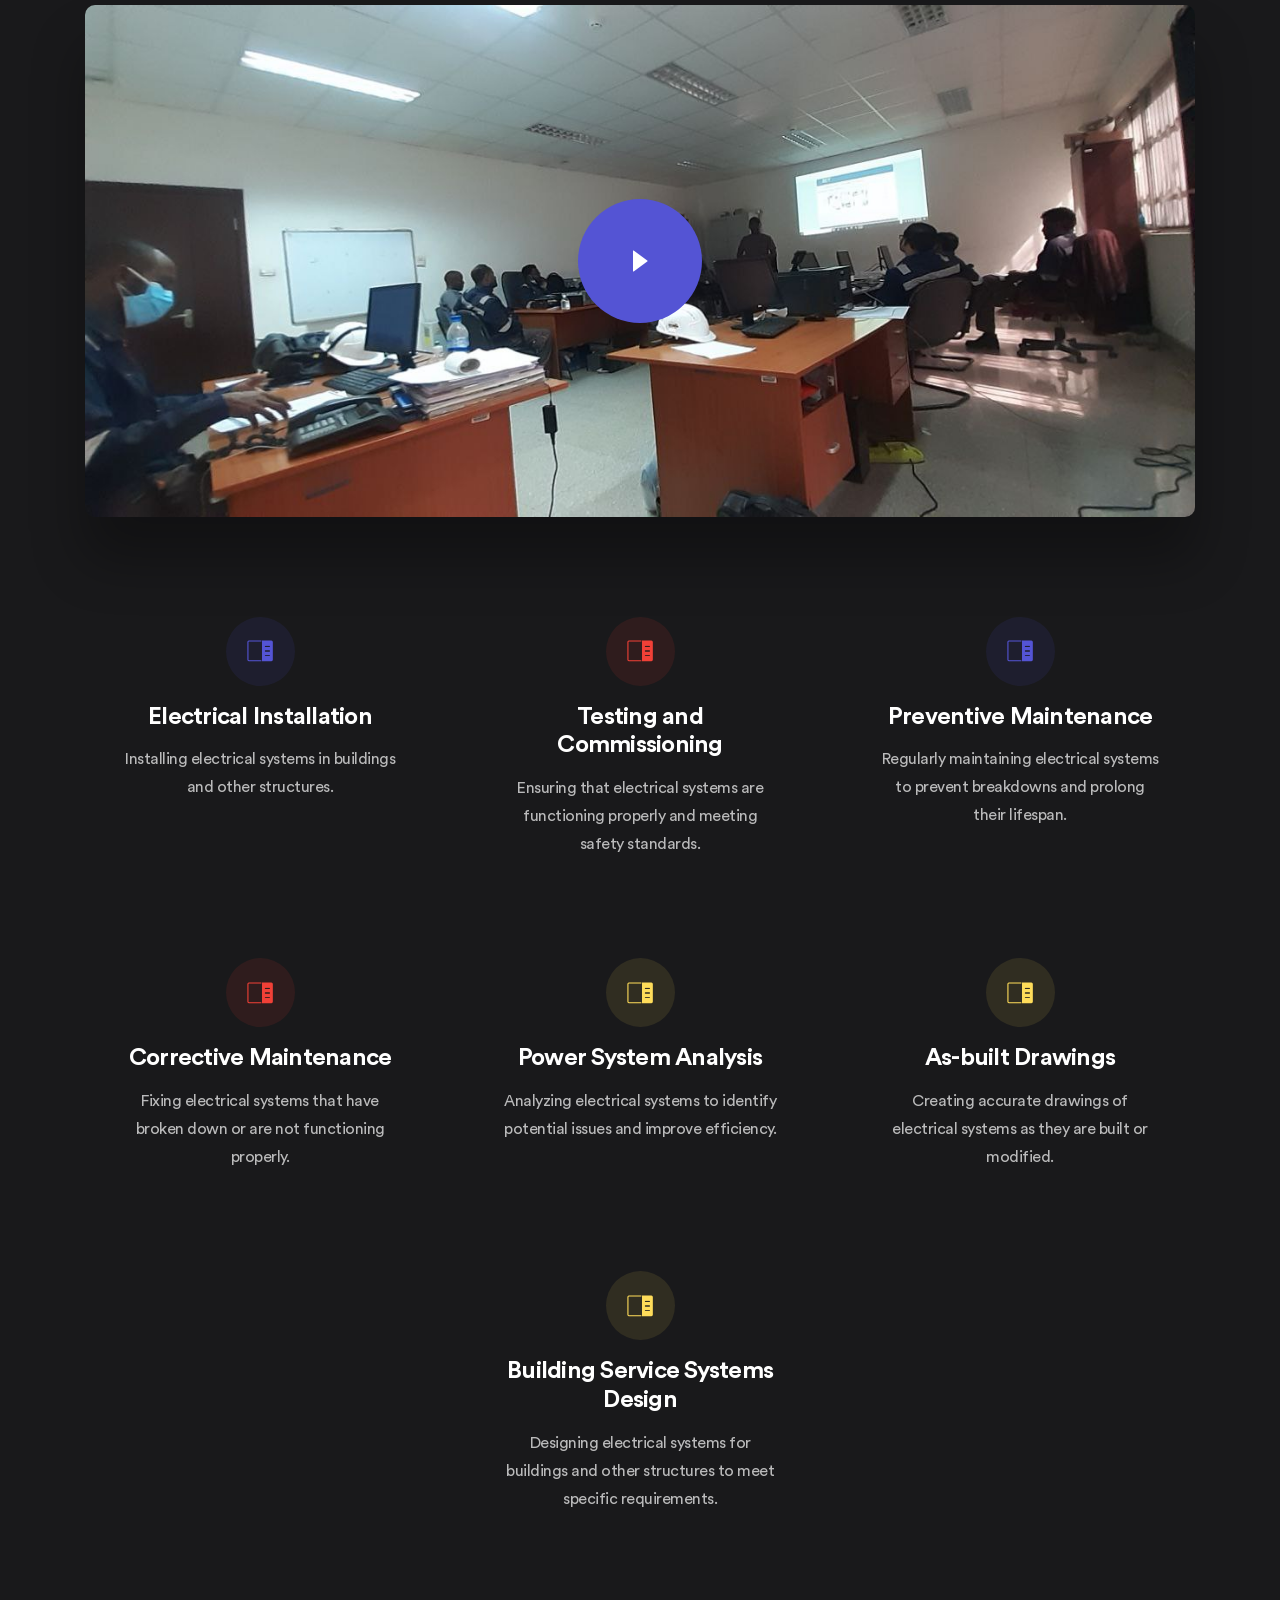
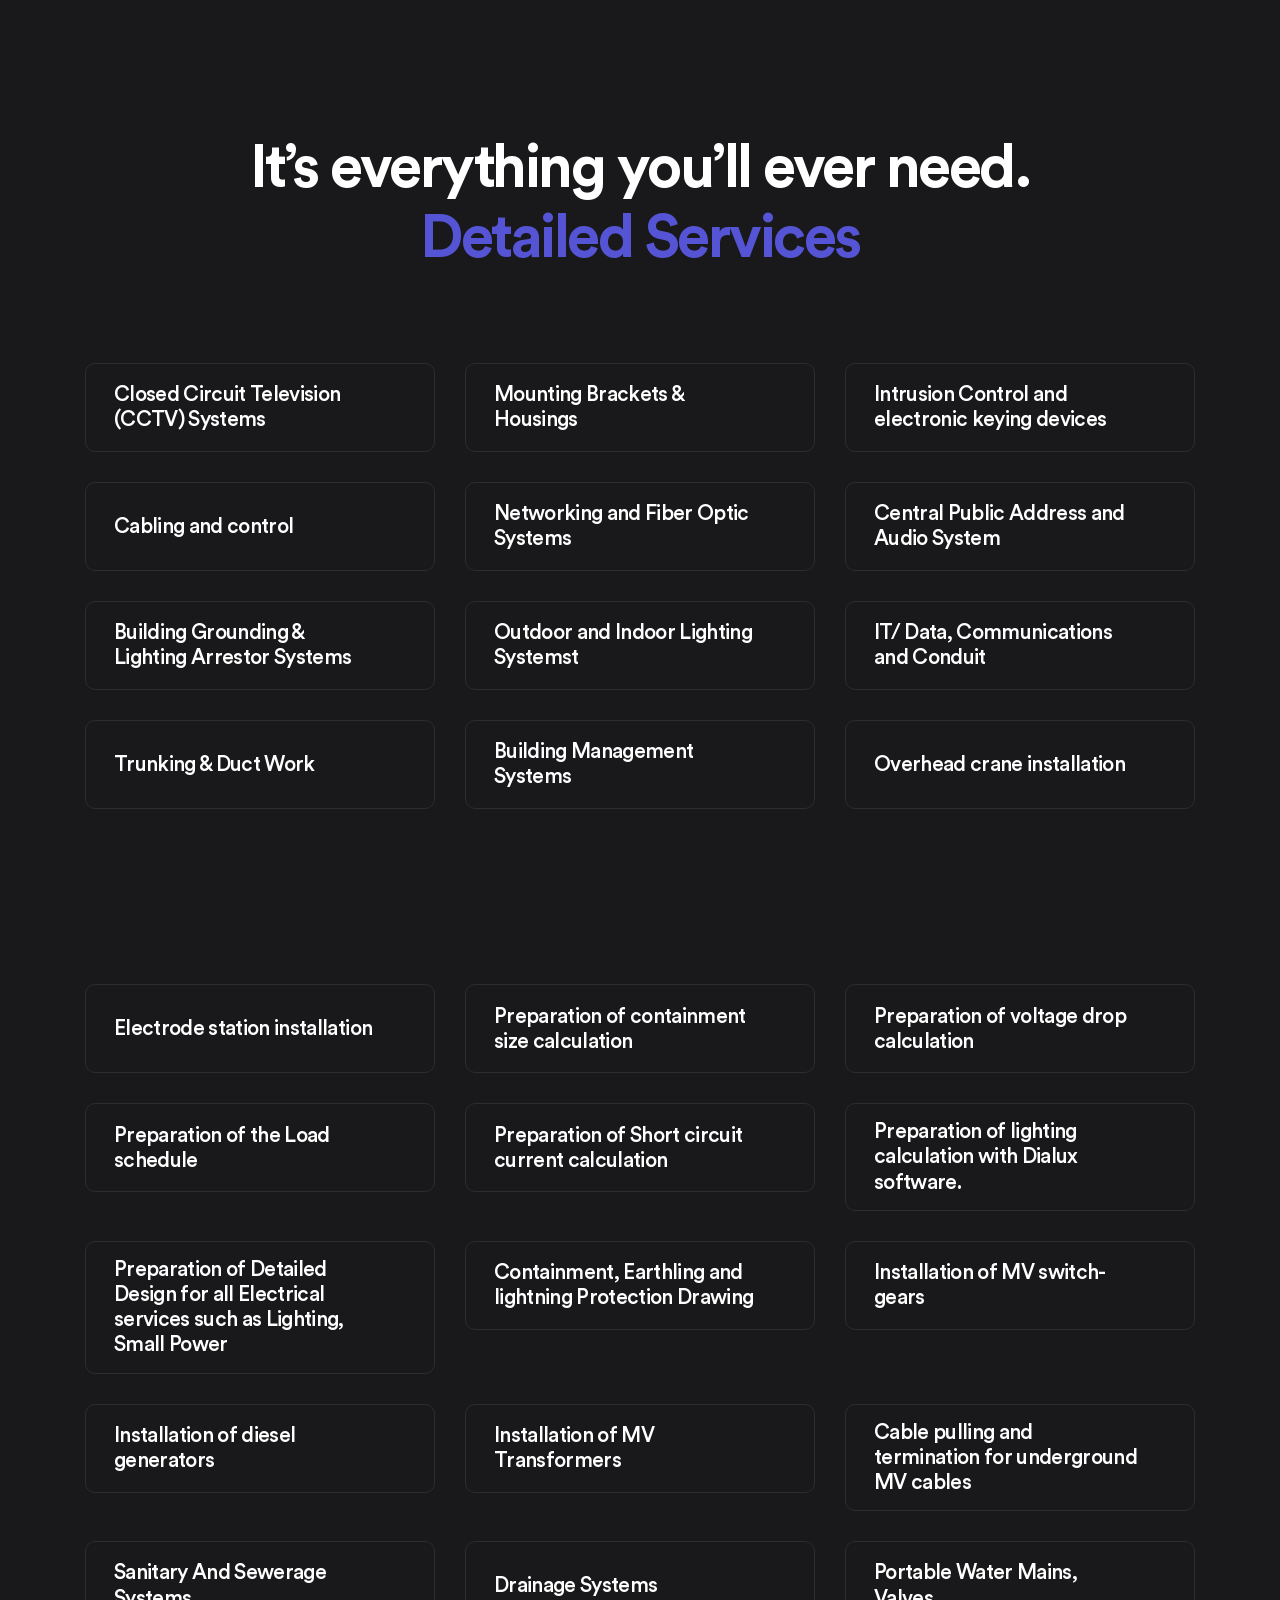
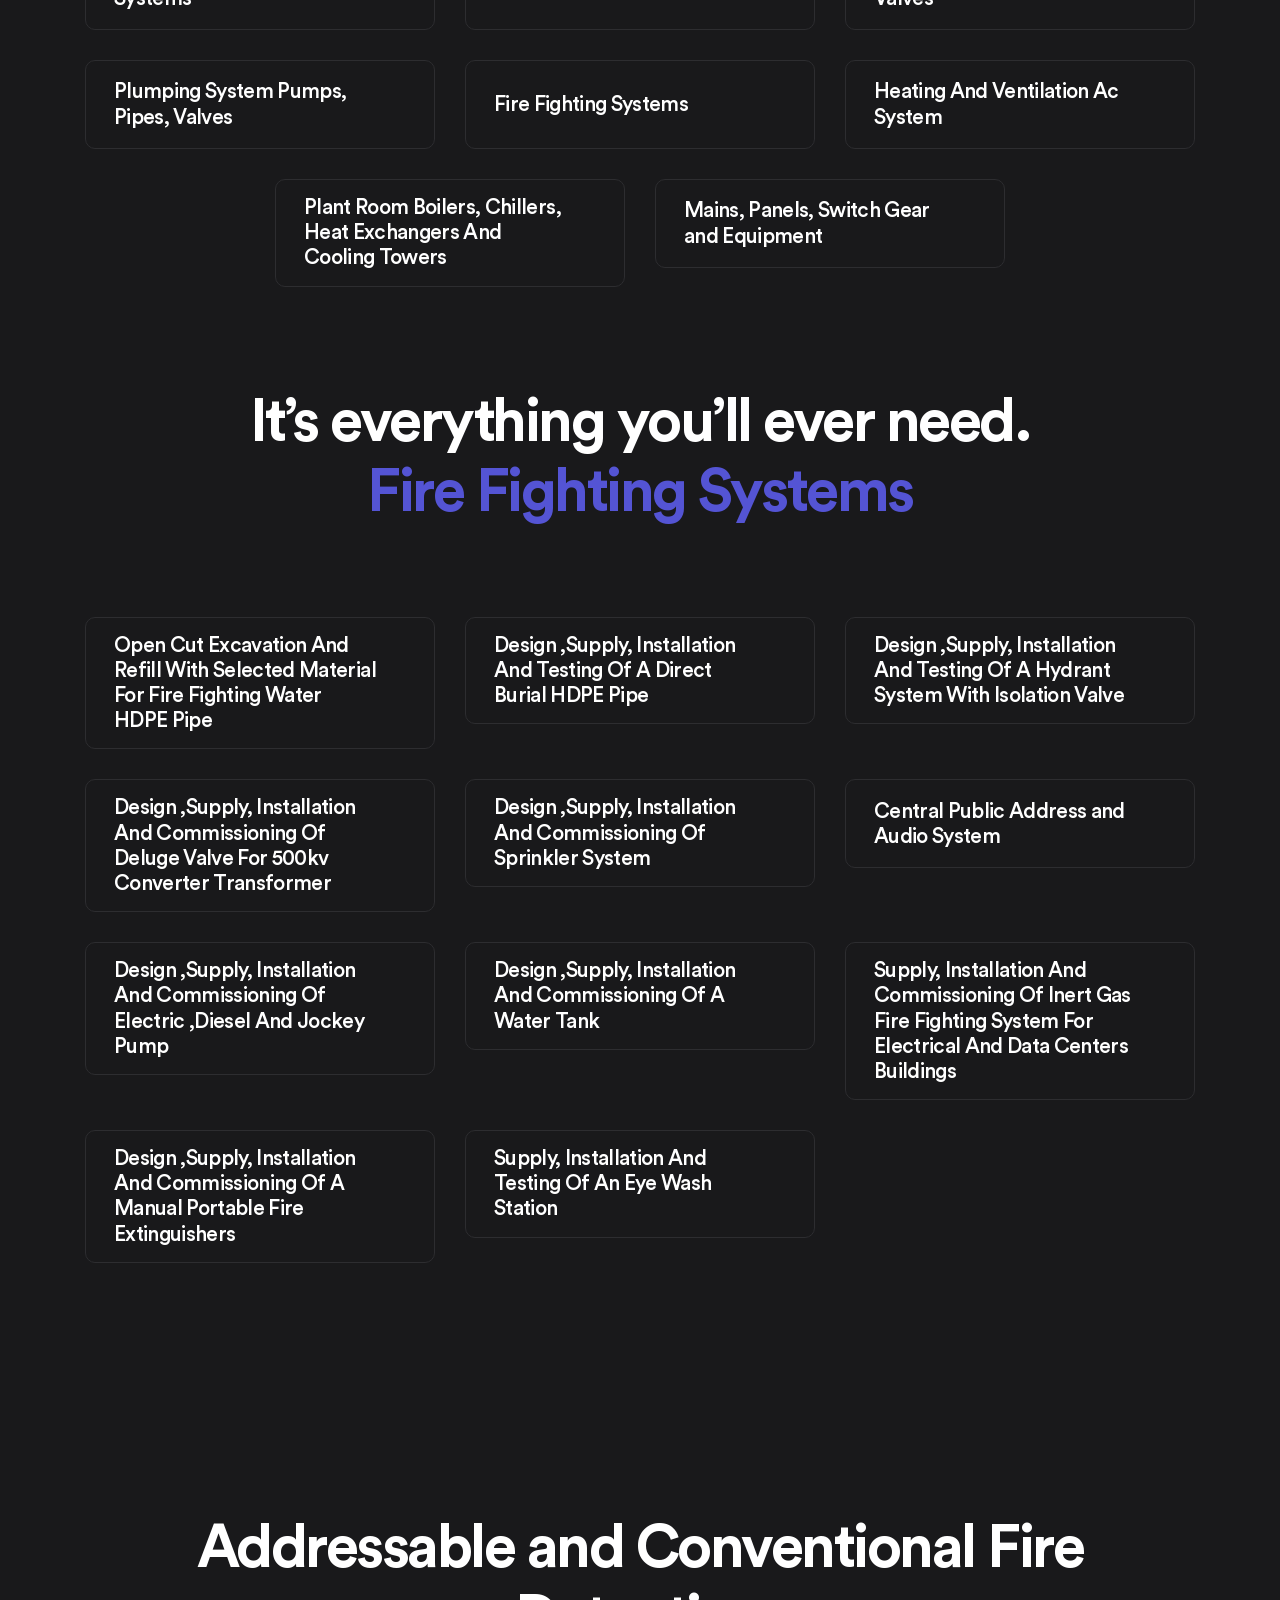
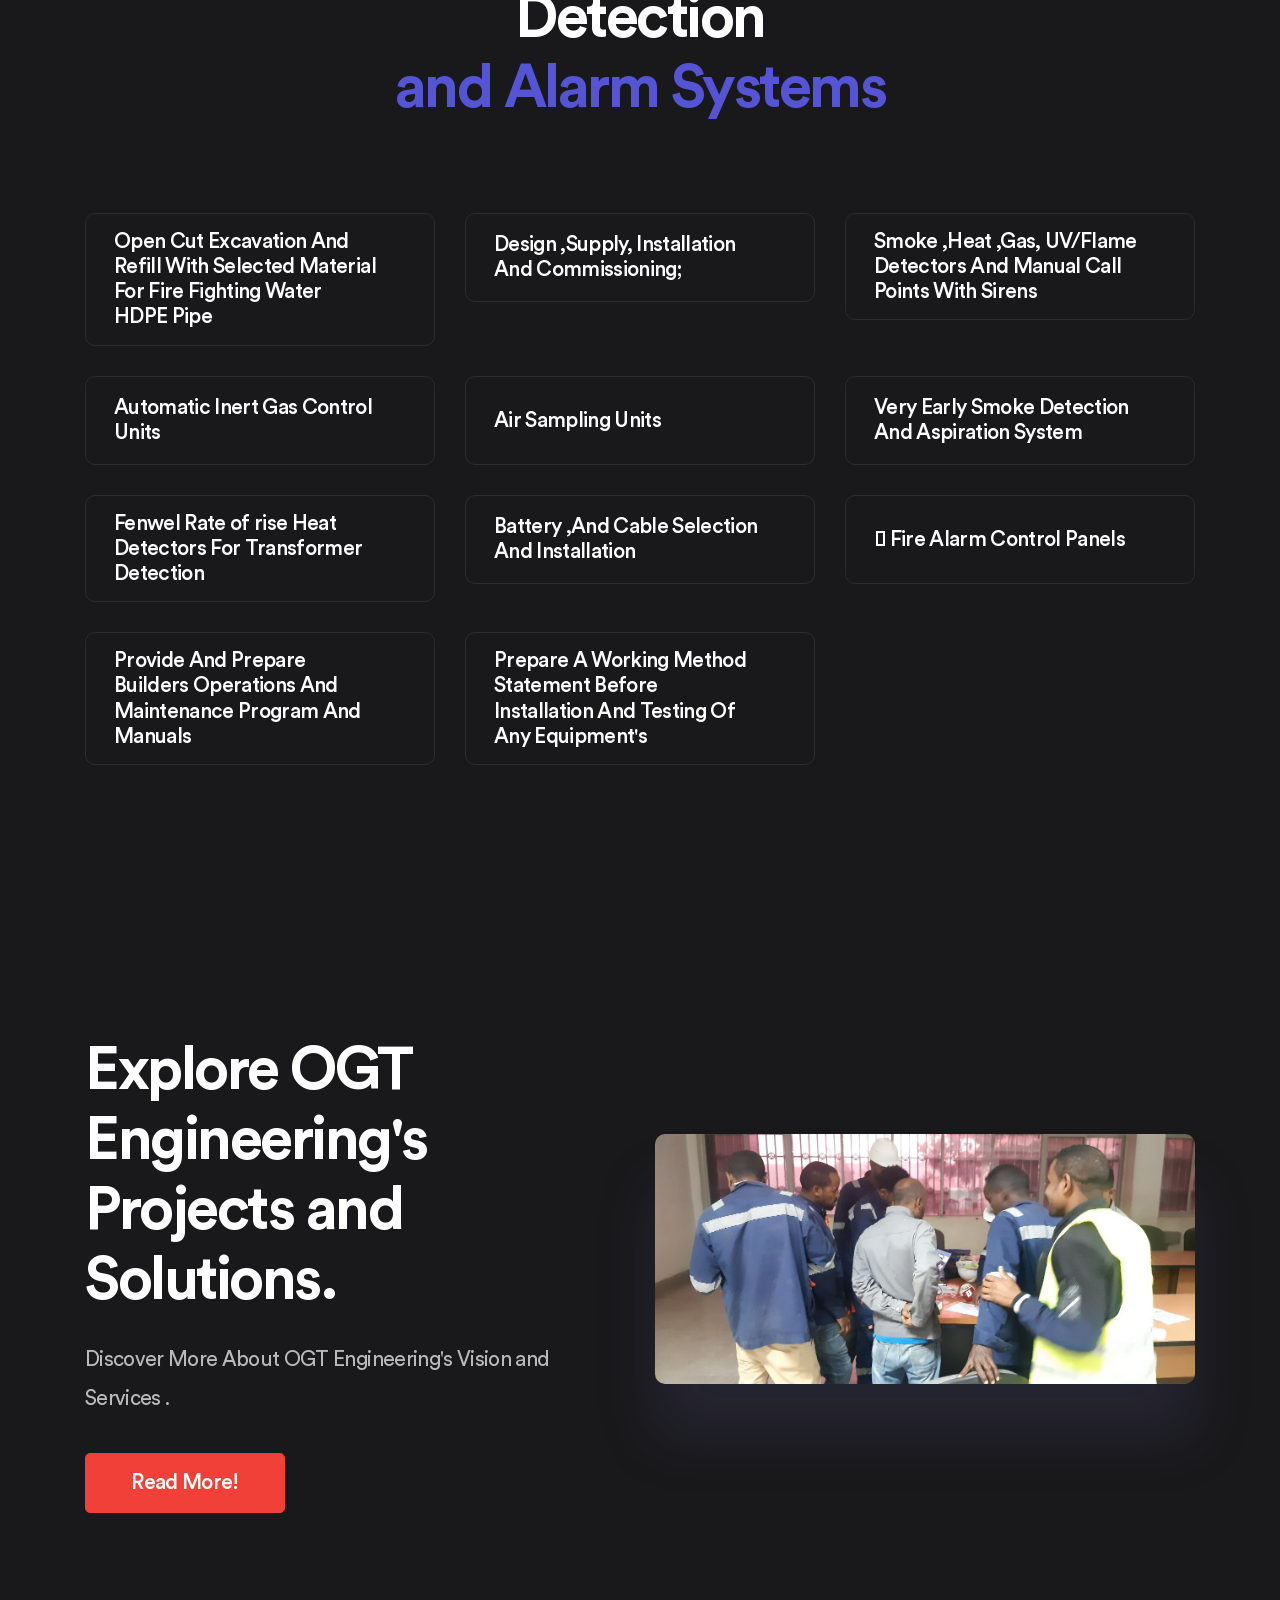
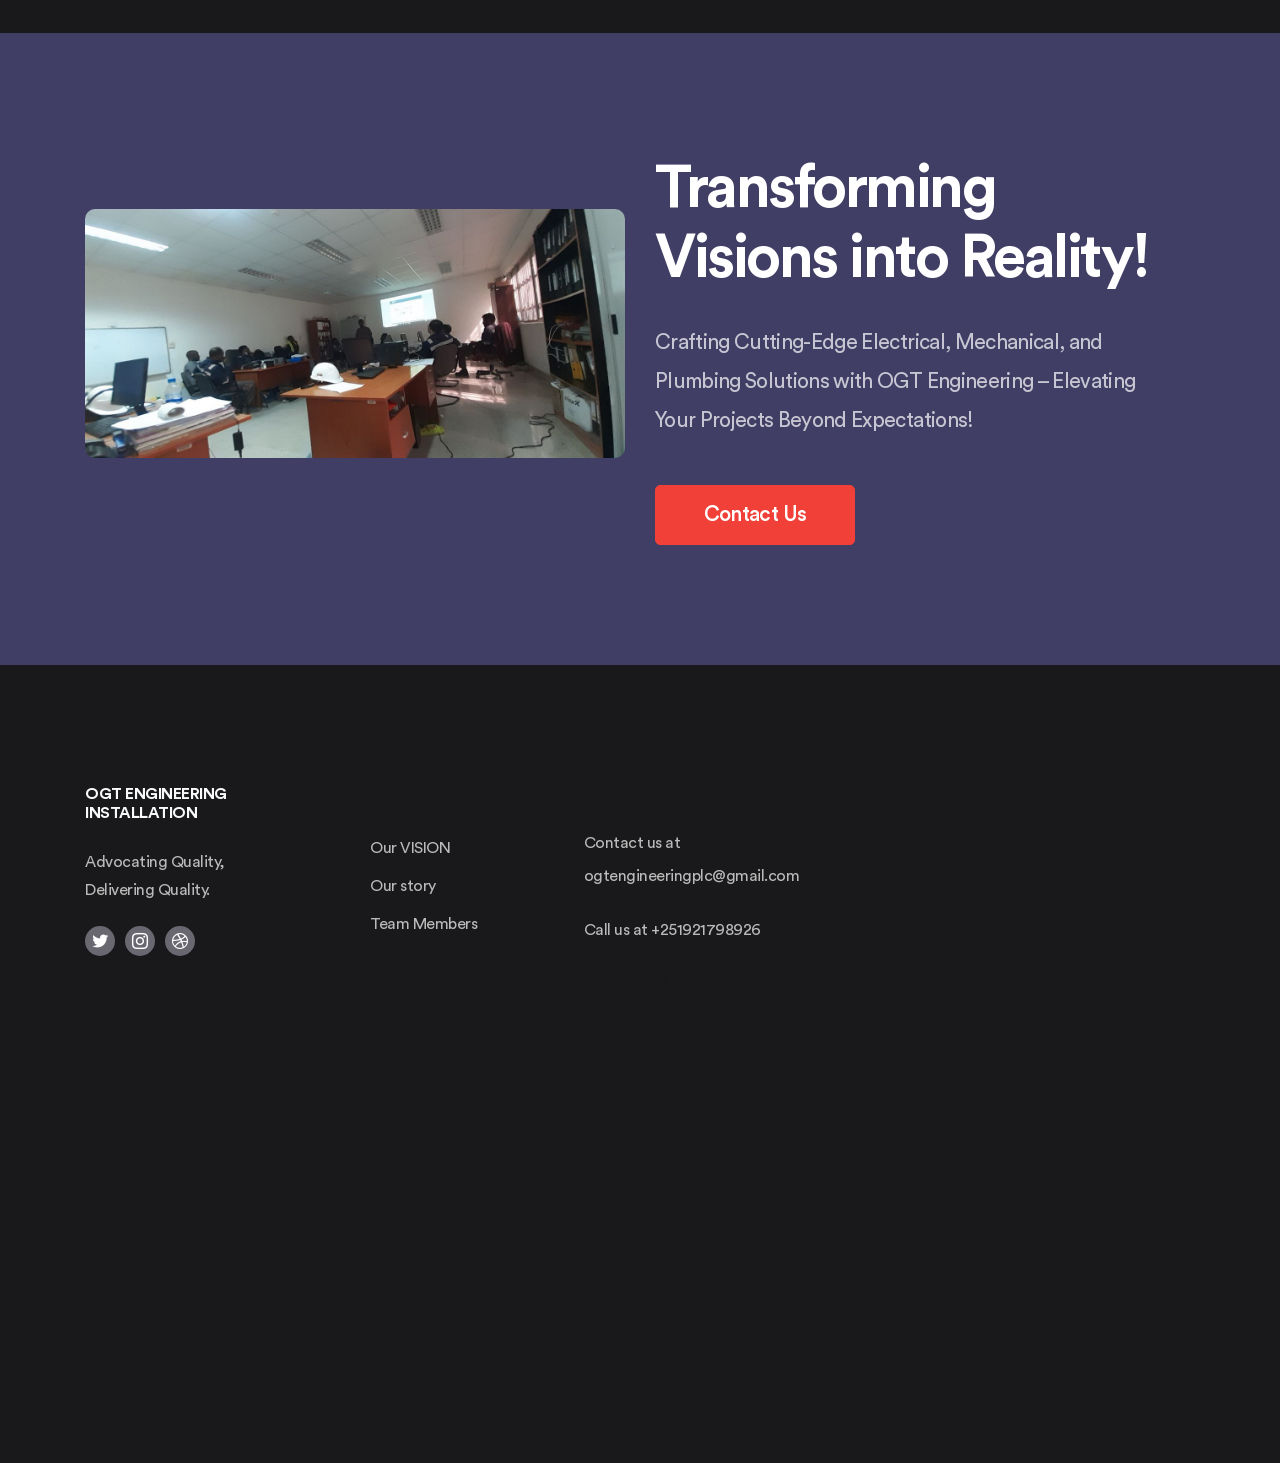
==== commit 4794900a: "Update index.html removed the testmonio part" ====
--- a/index.html
+++ b/index.html
@@ -240,39 +240,6 @@
 
 
 
-  <!-- Review Area -->
-    <div class="omga-07__review-area bg-indigo">
-      <div class="container">
-        <div class="row">
-          <div class="col-md-6 mb--30">
-            <div class="omga-07__single-review">
-              <div class="review-star">
-                <i class="fas fa-star"></i>
-                <i class="fas fa-star"></i>
-                <i class="fas fa-star"></i>
-                <i class="fas fa-star"></i>
-                <i class="fas fa-star-half-alt"></i>
-              </div>
-              <p>“OGT Engineering Installation's comprehensive services were instrumental in the successful completion of our latest commercial development project. Michael highlighted their ability to deliver on time and within budget, showcasing their reliability and professionalism. He commended OGT Engineering Installation for their dedication to quality workmanship and innovative engineering solutions that set them apart in the industry!”</p>
-              <span class="user-name">Jonathan Taylor</span>
-            </div>
-          </div>
-          <div class="col-md-6 mb--30">
-            <div class="omga-07__single-review">
-              <div class="review-star">
-                <i class="fas fa-star"></i>
-                <i class="fas fa-star"></i>
-                <i class="fas fa-star"></i>
-                <i class="fas fa-star-half-alt"></i>
-                <i class="far fa-star"></i>
-              </div>
-              <p>“OGT Engineering Installation's commitment to excellence was evident from the outset of our collaboration. Rachel appreciated their proactive approach to project management and clear communication throughout the installation process. She noted that OGT Engineering Installation's expertise in engineering solutions made a significant impact on the success of her projects. Rachel looks forward to future partnerships with OGT Engineering Installation.”</p>
-              <span class="user-name">Lizzie Rodgers</span>
-            </div>
-          </div>
-        </div>
-      </div>
-    </div>
 
 
 
@@ -909,4 +876,4 @@
   <script src="js/custom.js"></script>
 </body>
 
-</html>+</html>
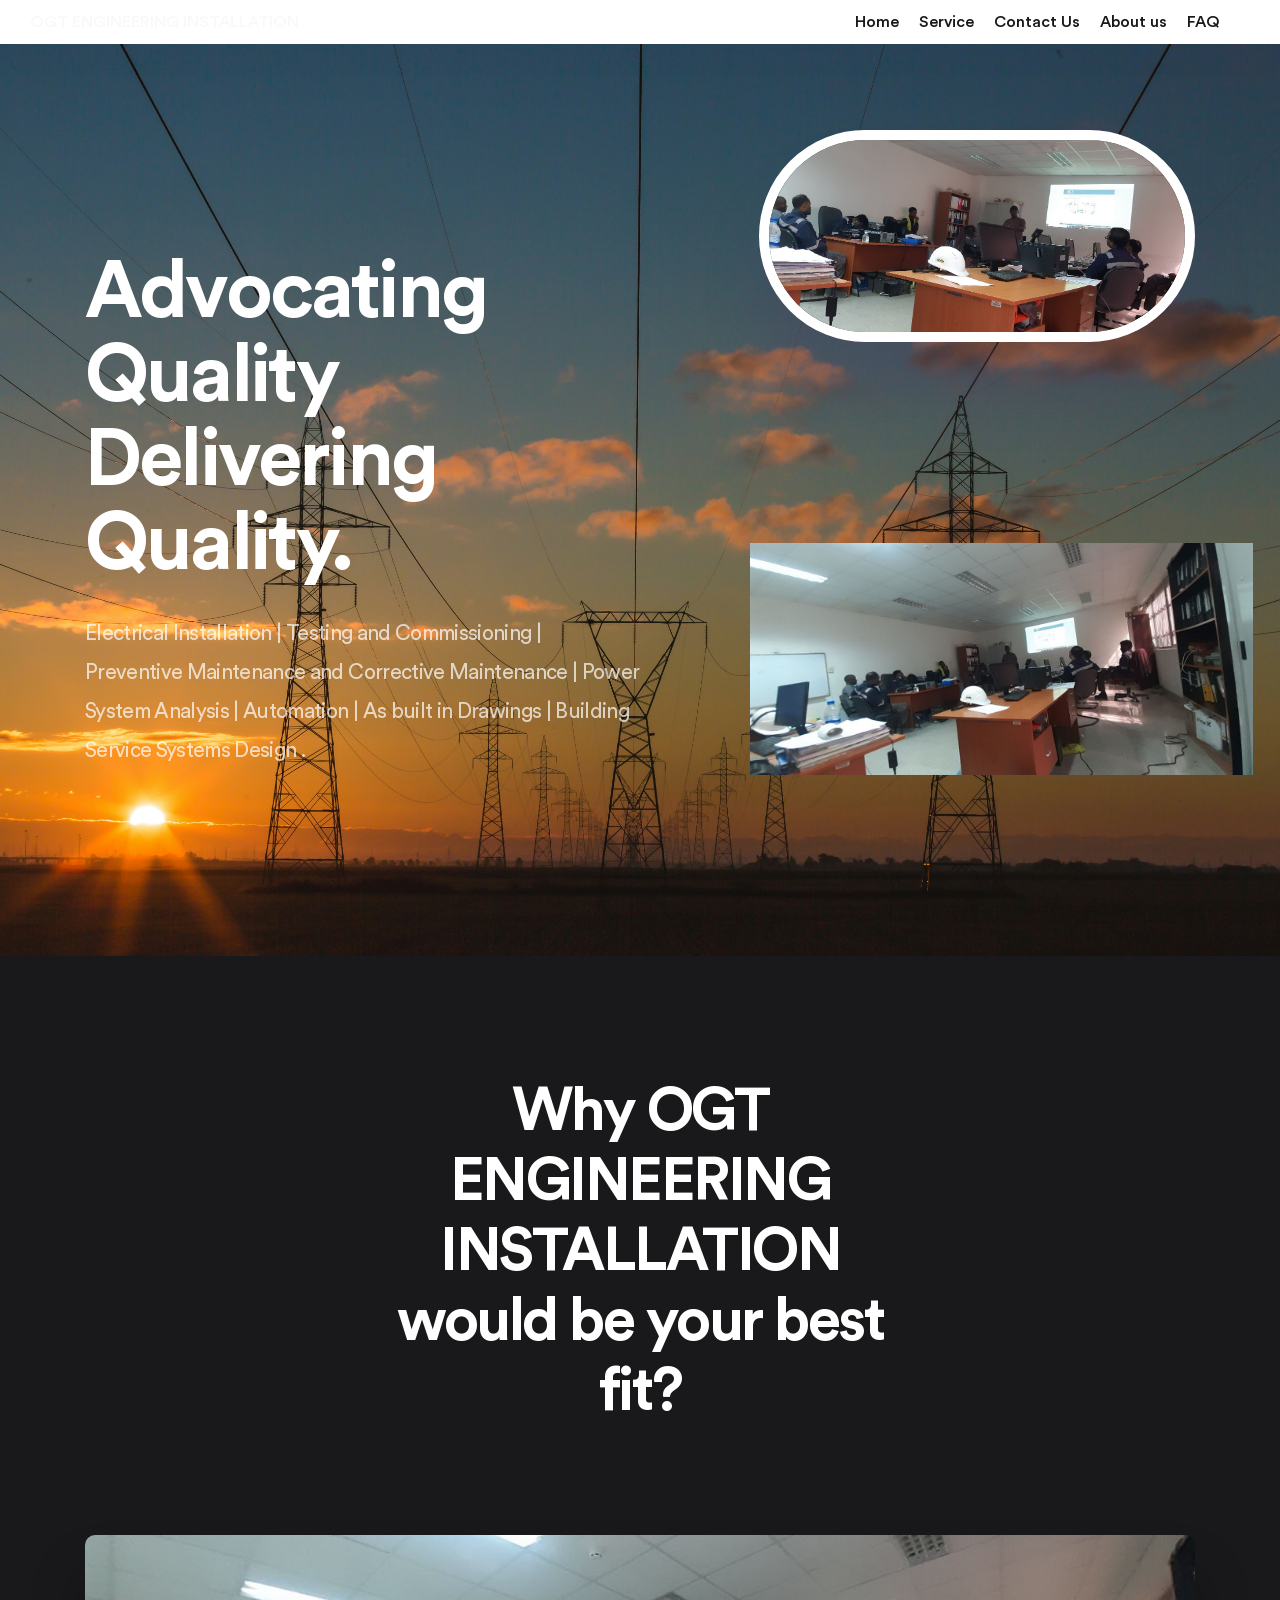
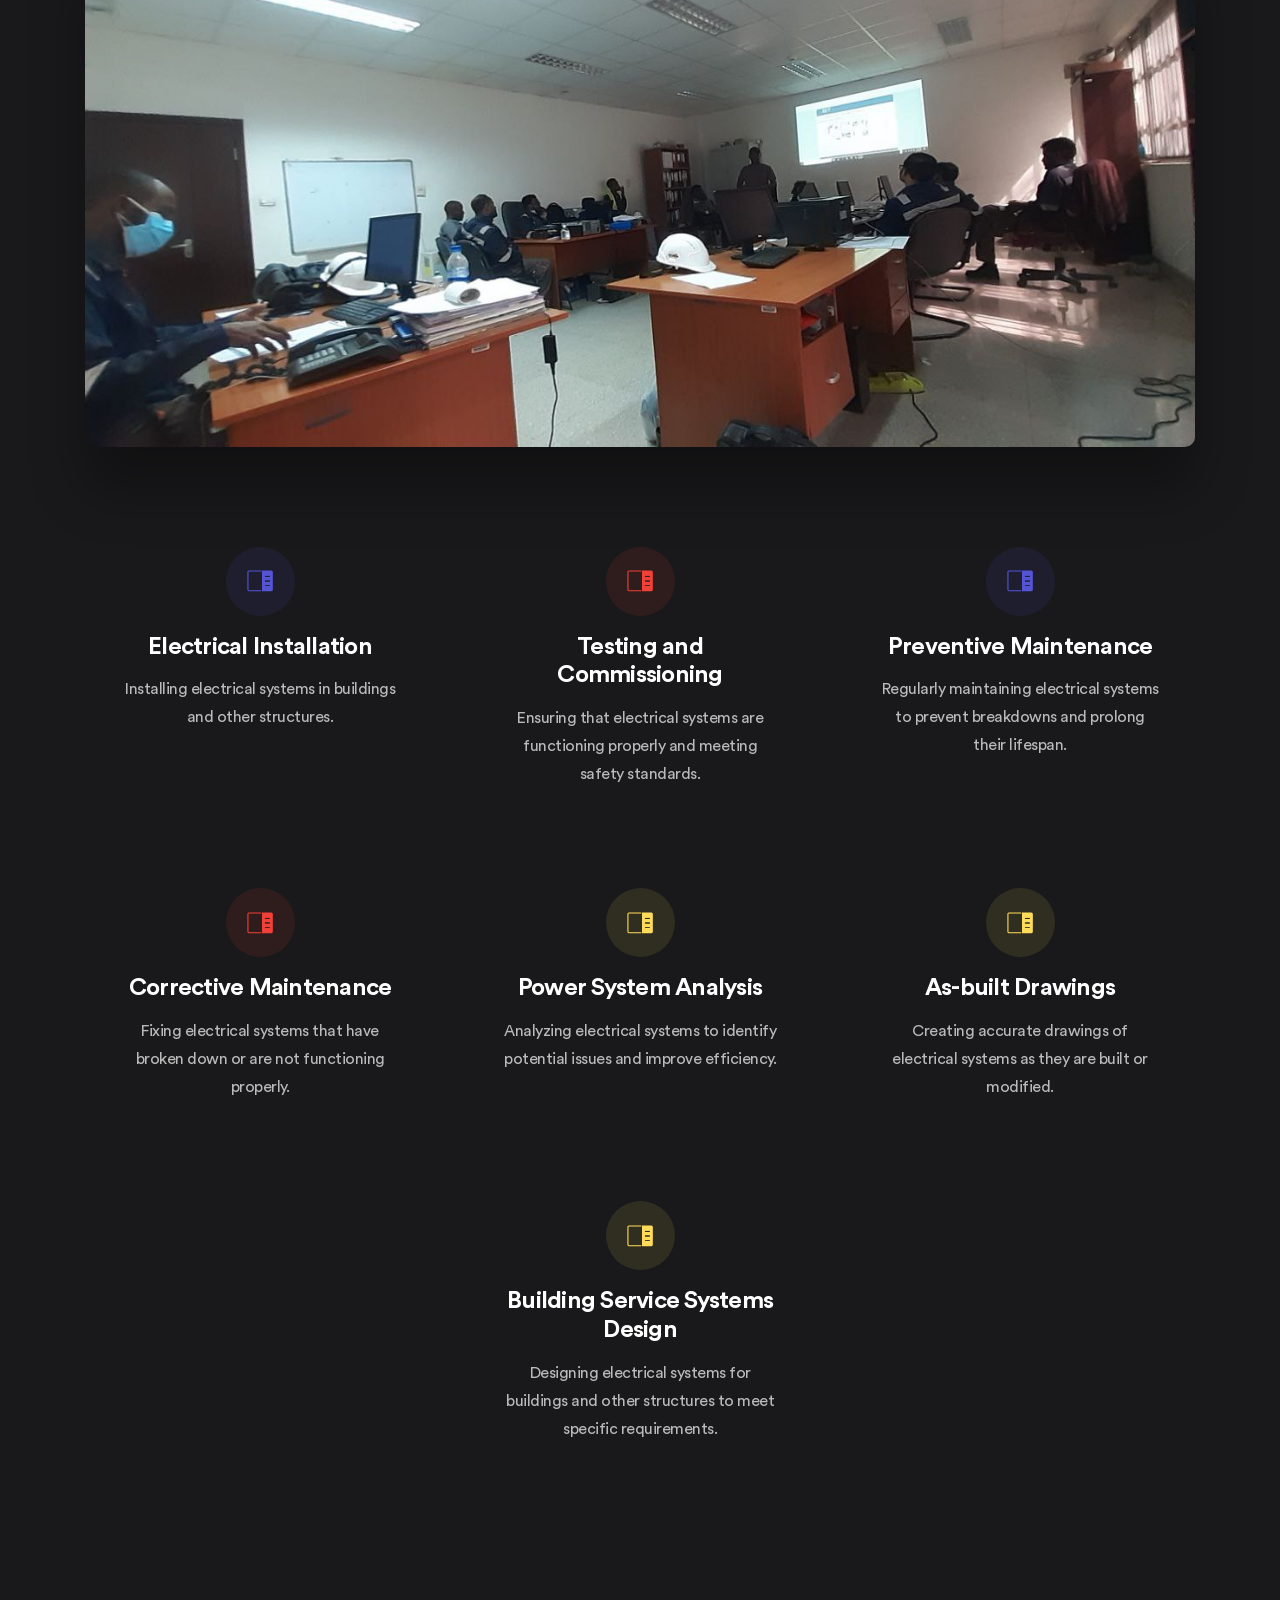
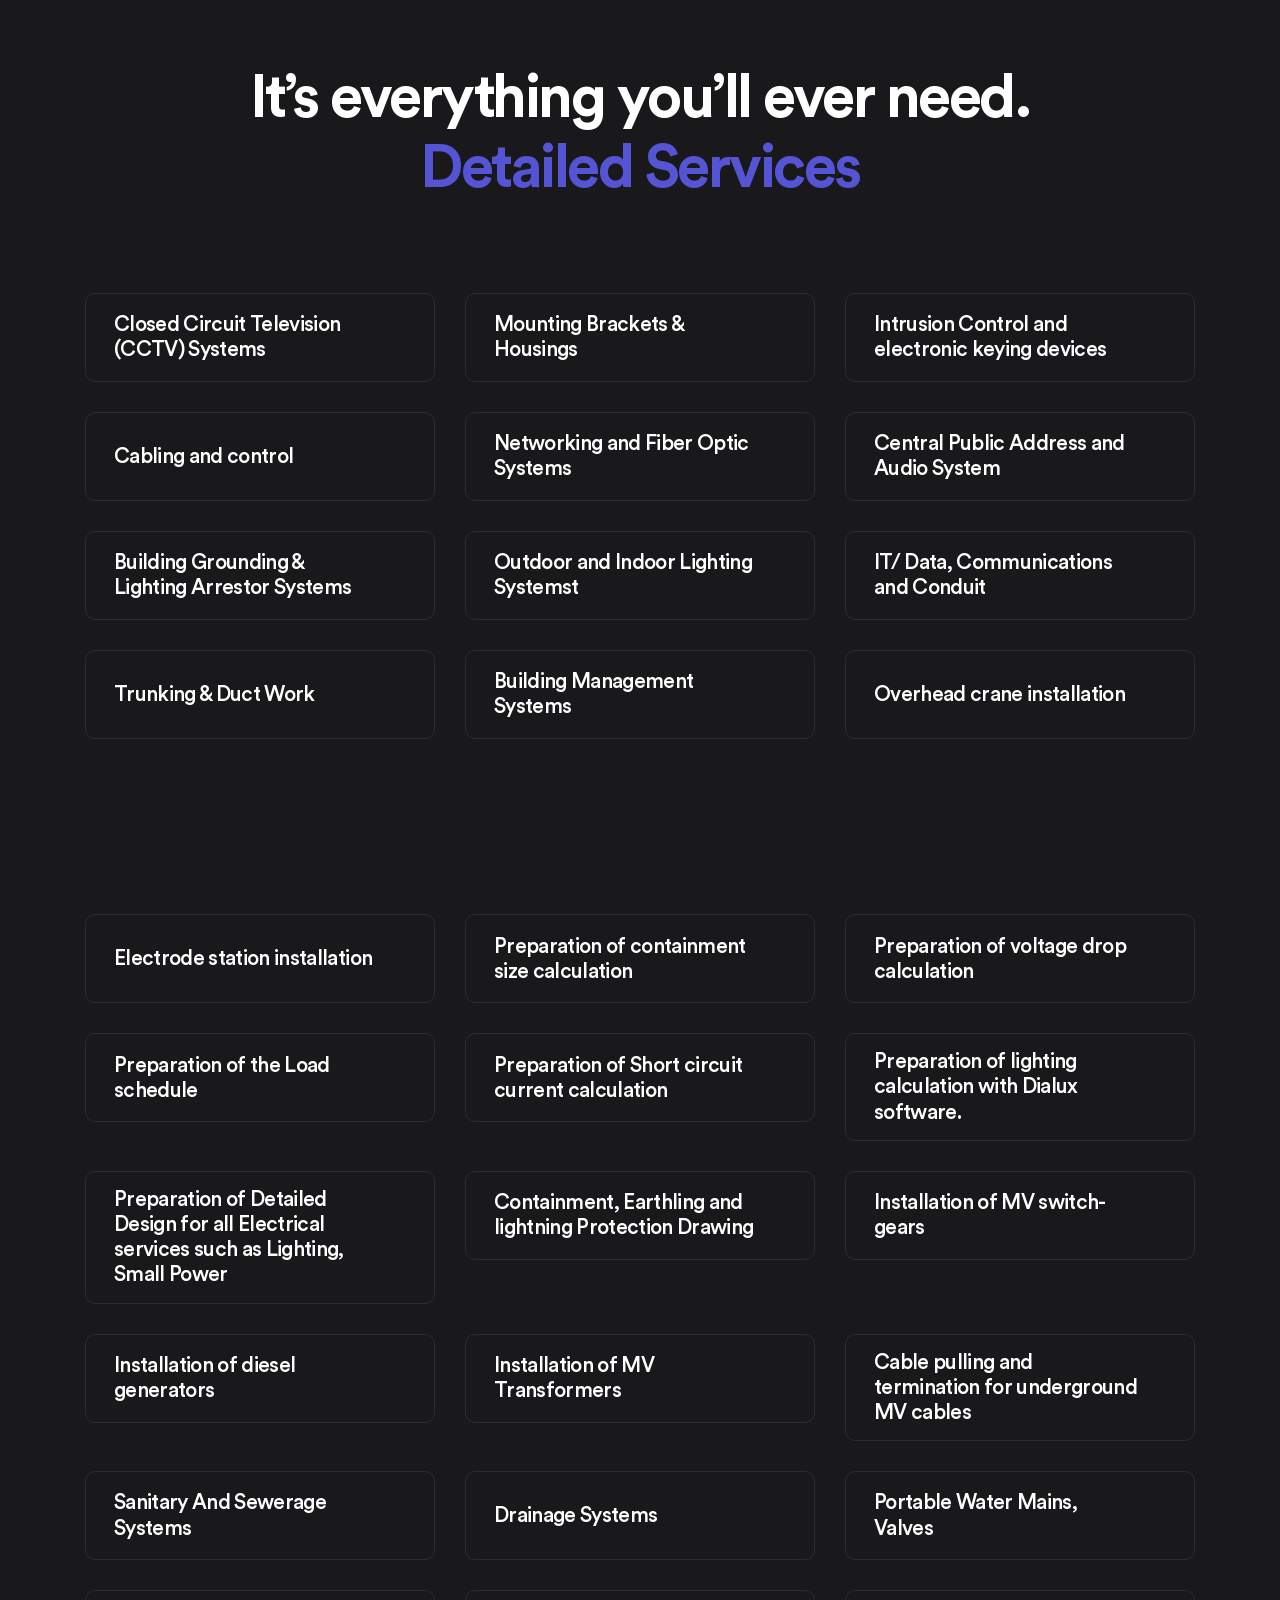
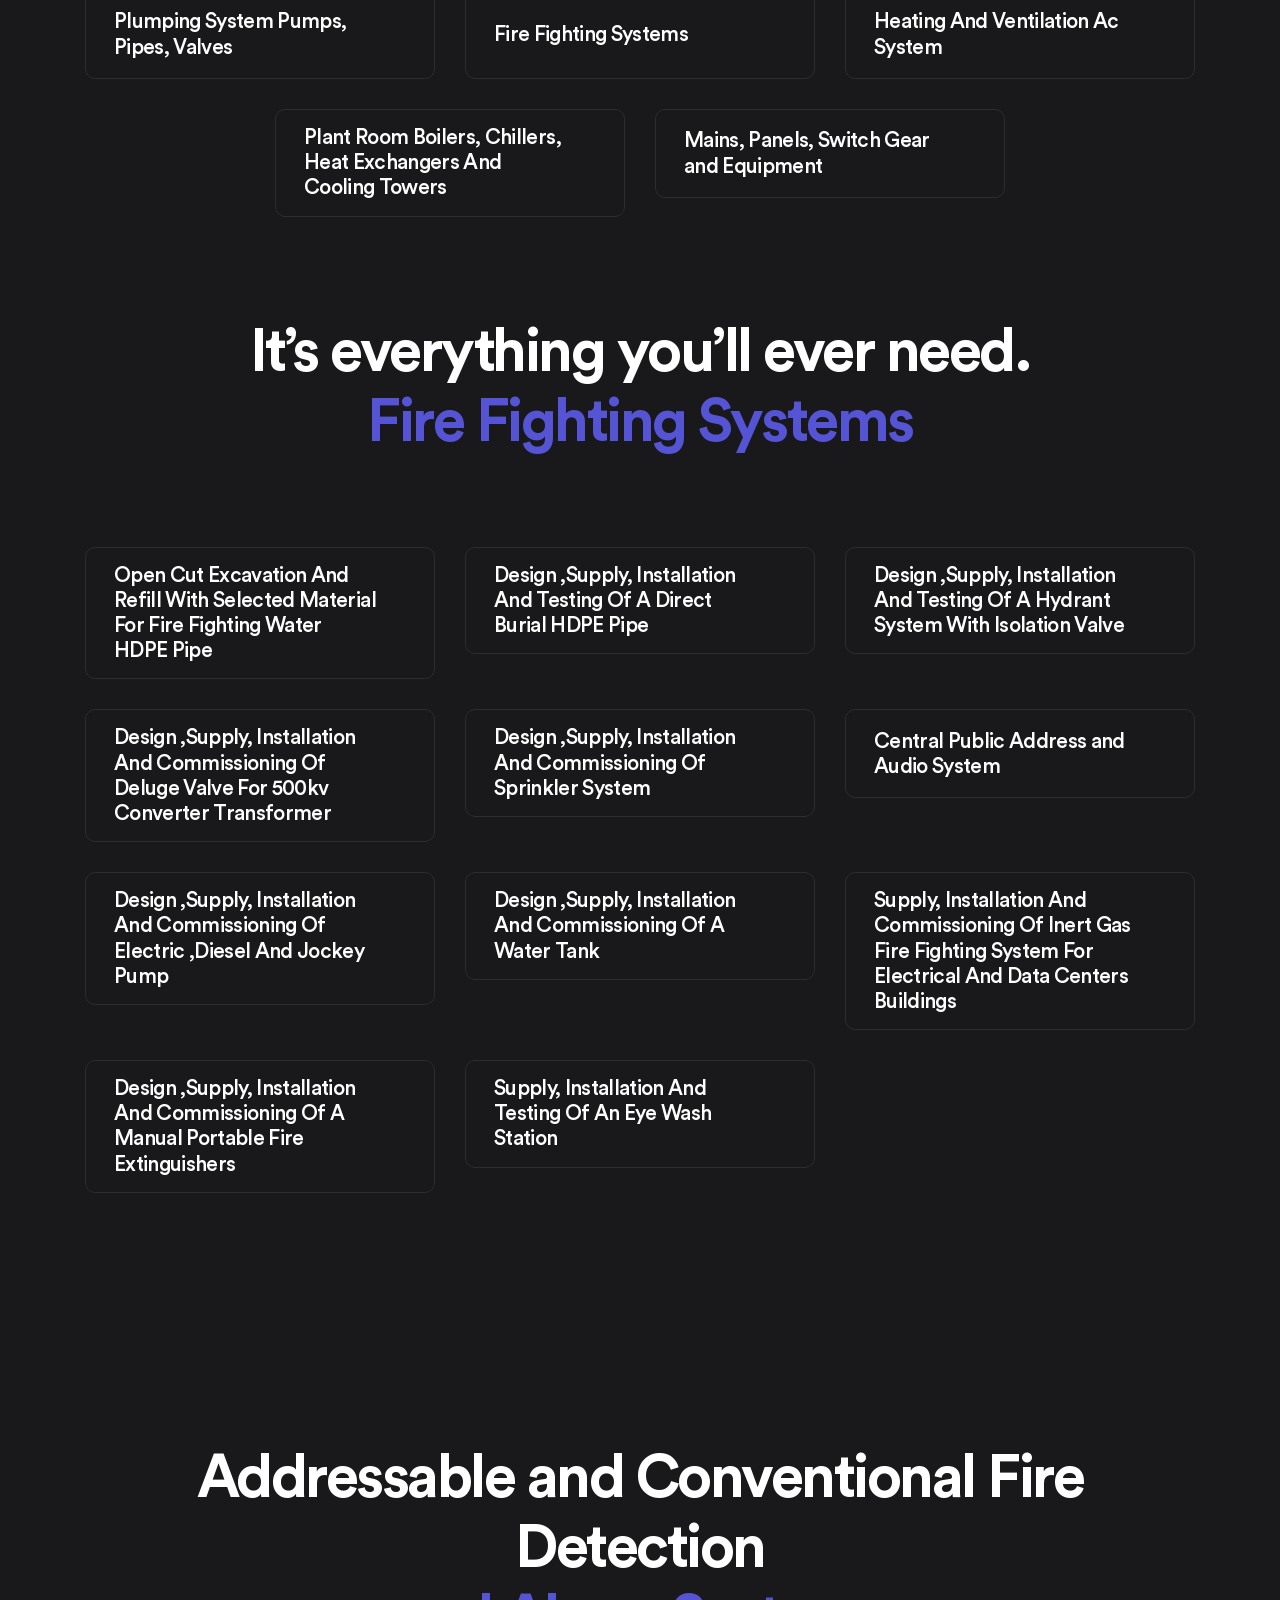
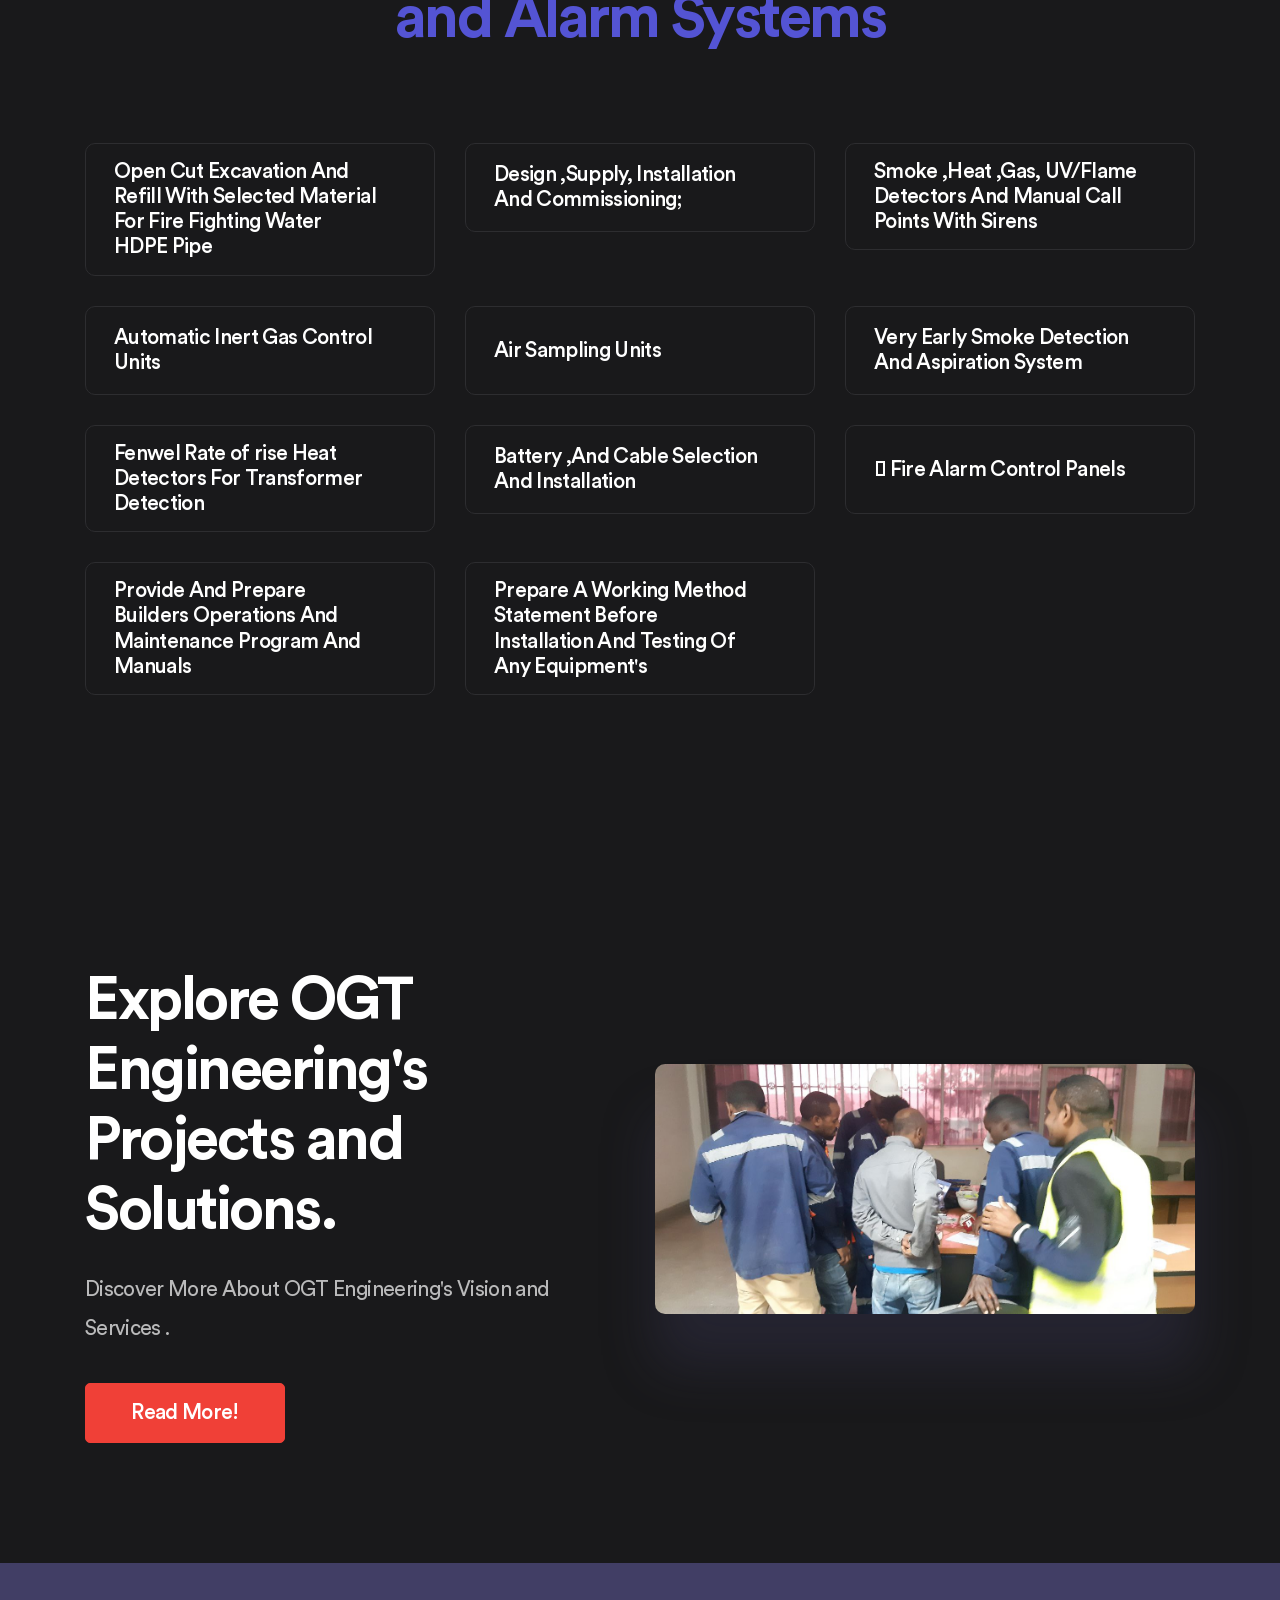
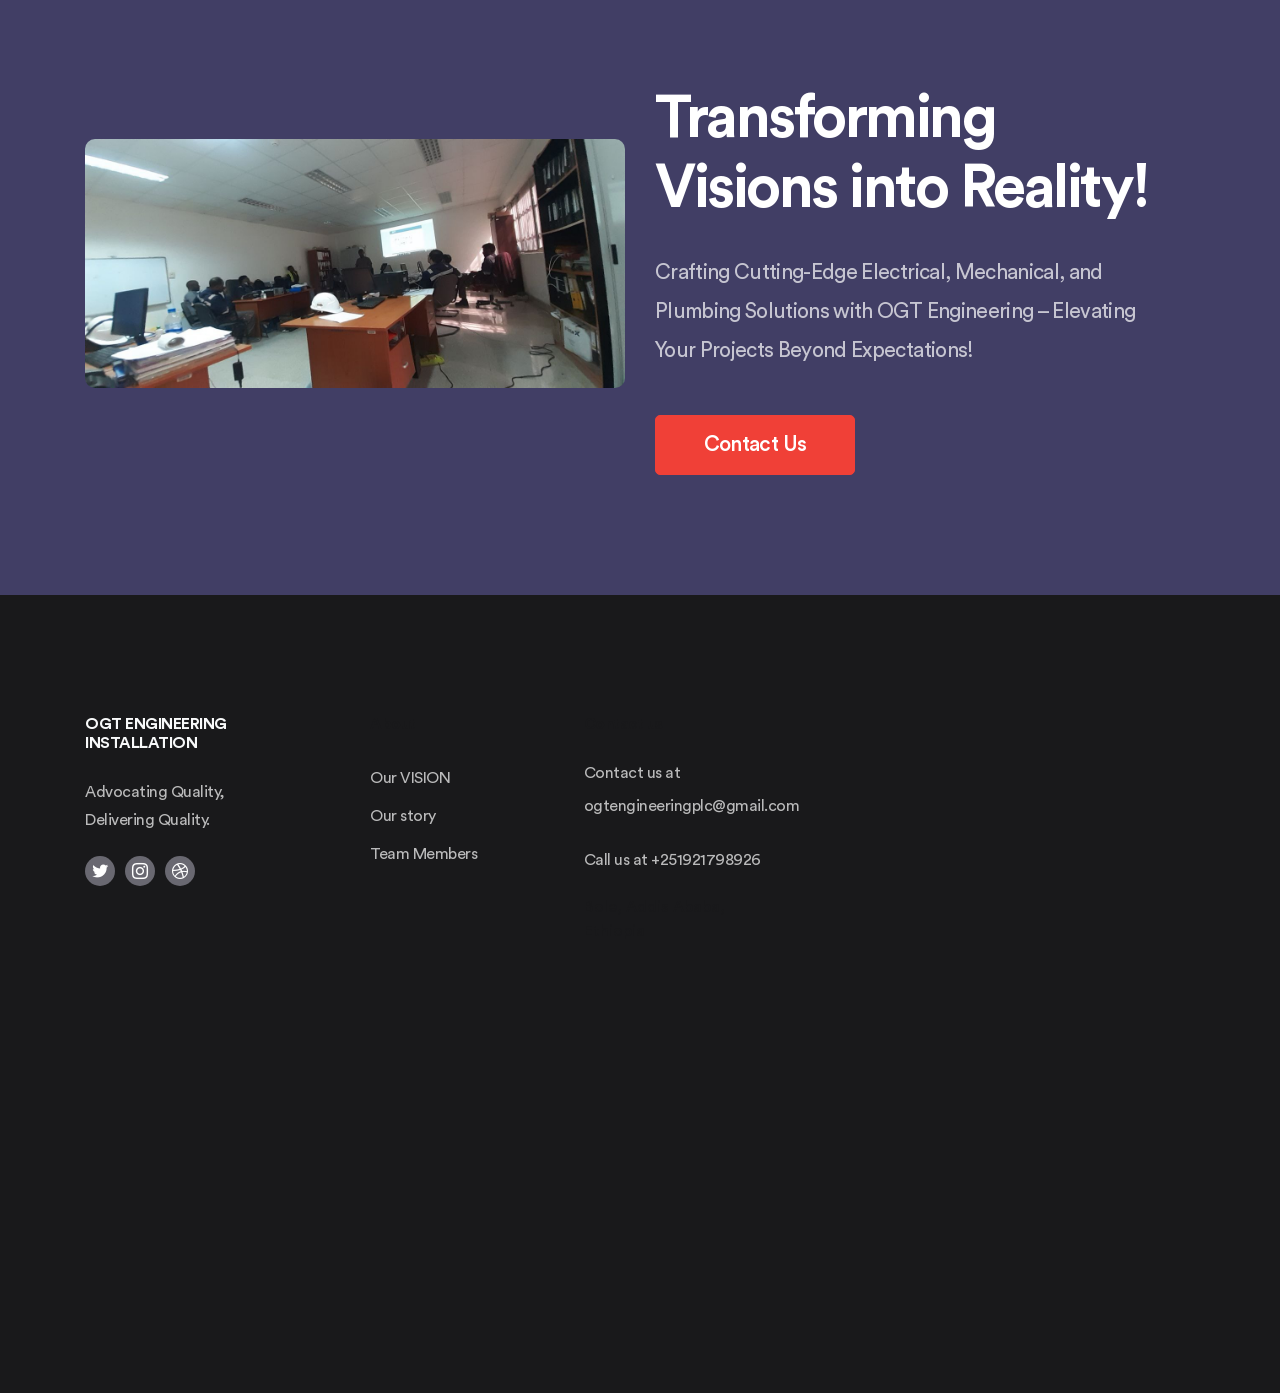
==== commit 8e925763: "Update index.html update youtube video remvoed" ====
--- a/index.html
+++ b/index.html
@@ -139,15 +139,14 @@
               <h2 class="title">Why OGT
 ENGINEERING INSTALLATION would be your best fit?</h2>
               <a href="https://vimeo.com/191947042" class="video-link" data-fancybox>
-                <p>Watch this 1 min video to learn about OGT
-ENGINEERING INSTALLATION.</p>
+               
               </a>
             </div>
           </div>
         </div>
         <div class="video-image">
           <img src="./image/jpeg/img (24).jpg" alt="">
-          <a href="https://youtu.be/xcJtL7QggTI" data-fancybox><i class="icon icon-triangle-right-17-2"></i></a>
+         
         </div>
         <div class="row justify-content-center" >
           <div class="col-lg-4 col-md-5 col-sm-6 mt-lg--100 mt--60">
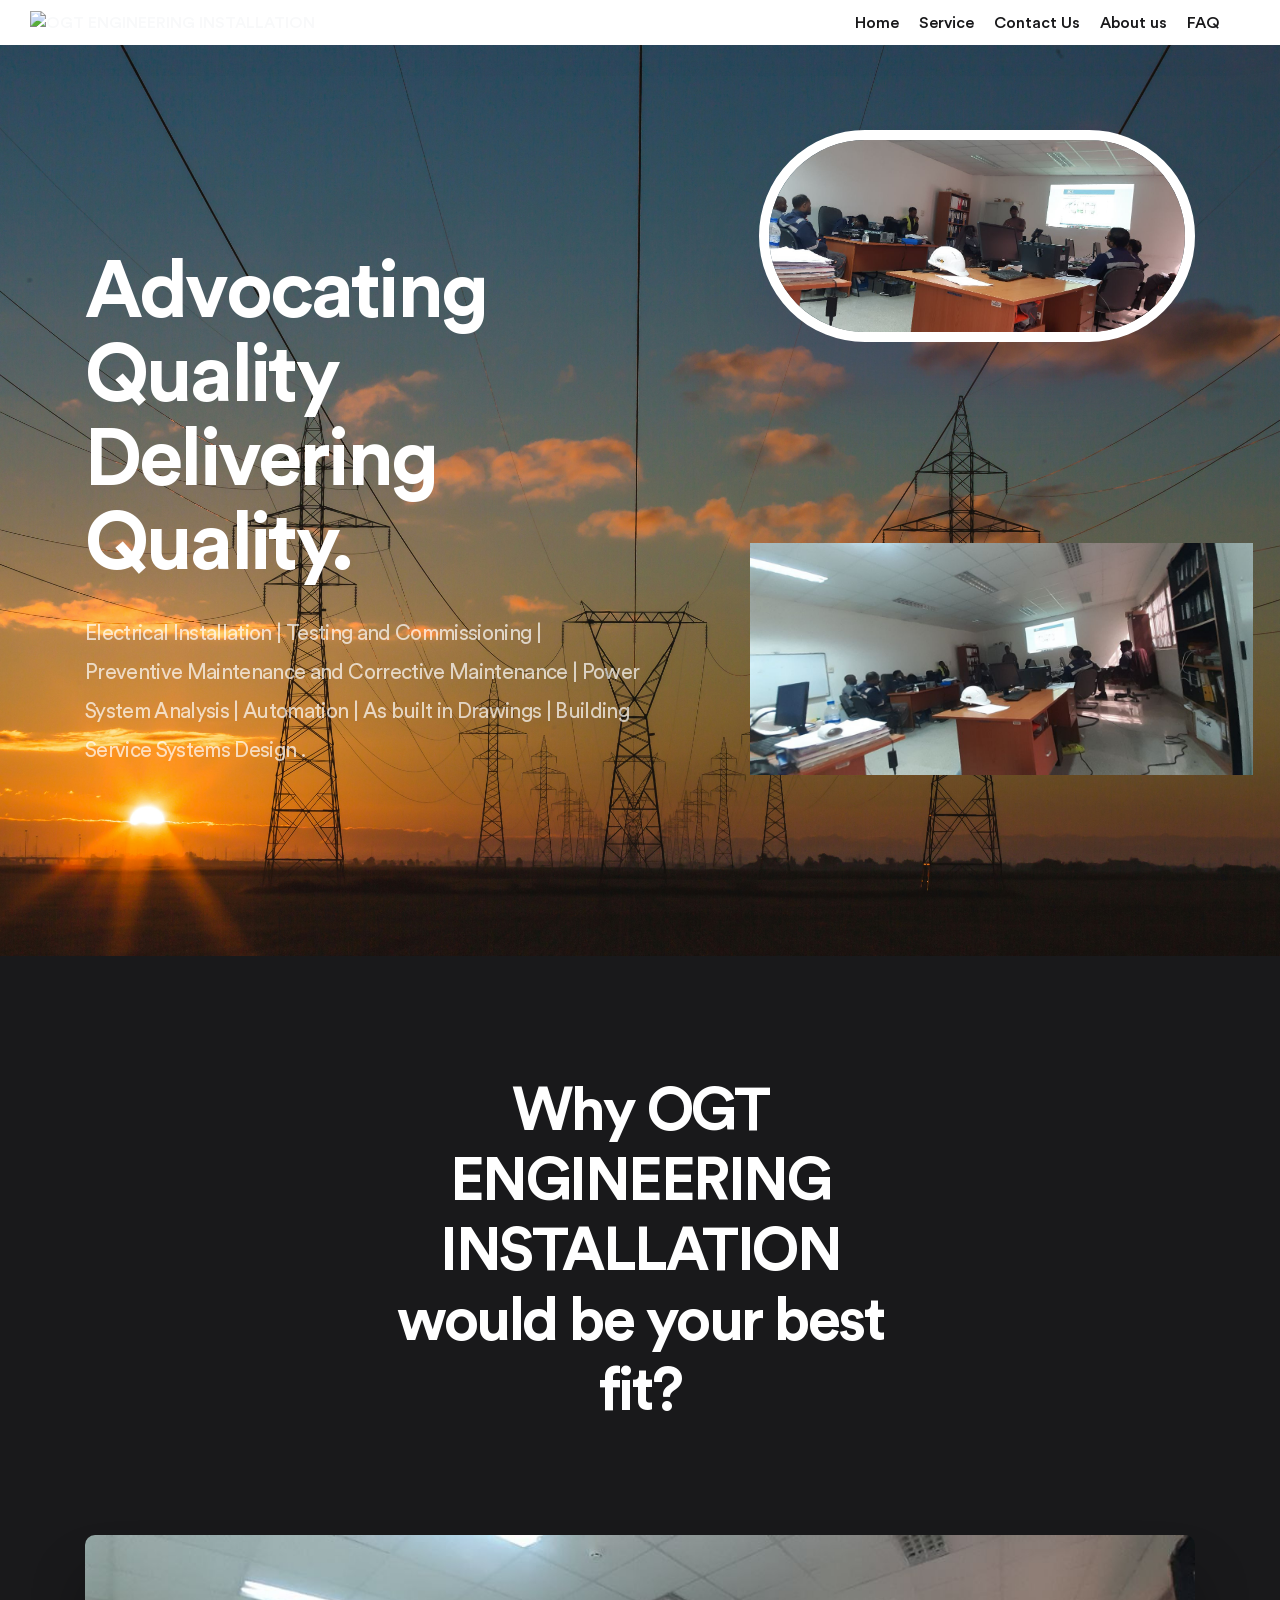
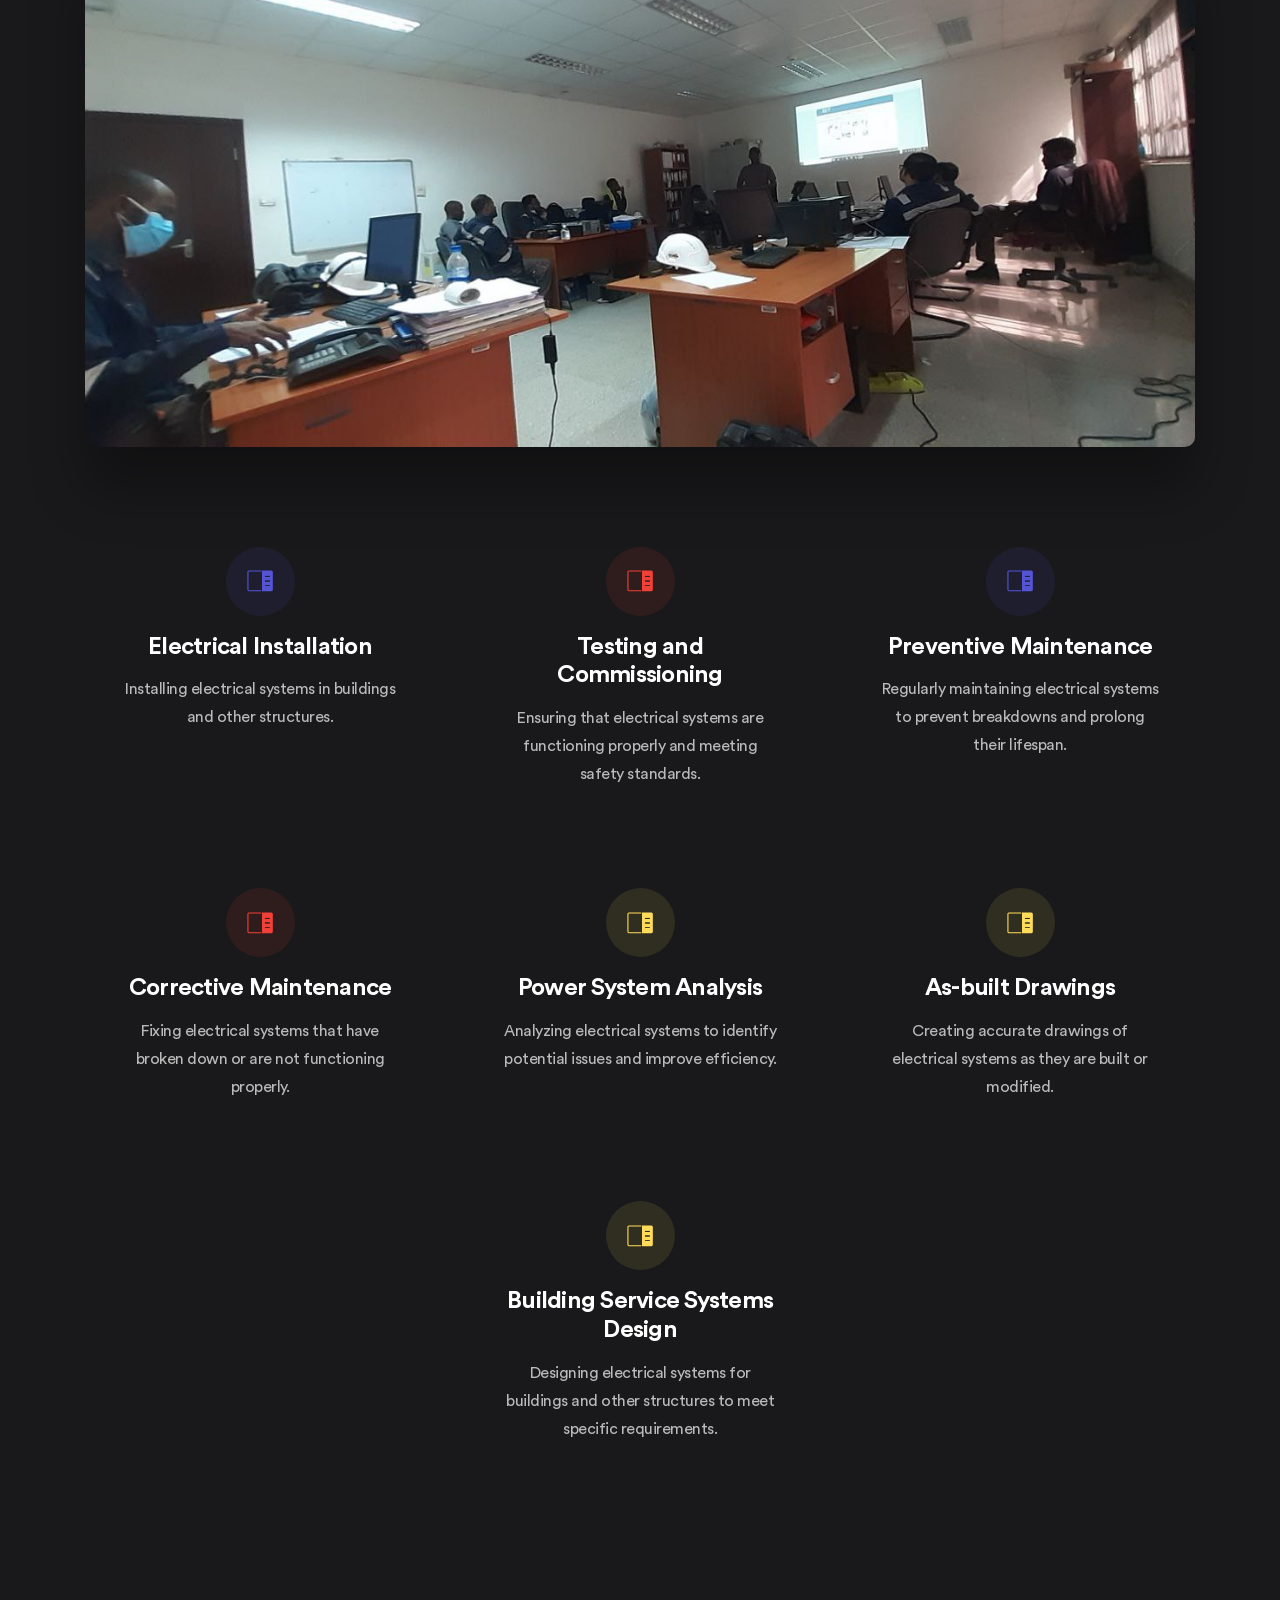
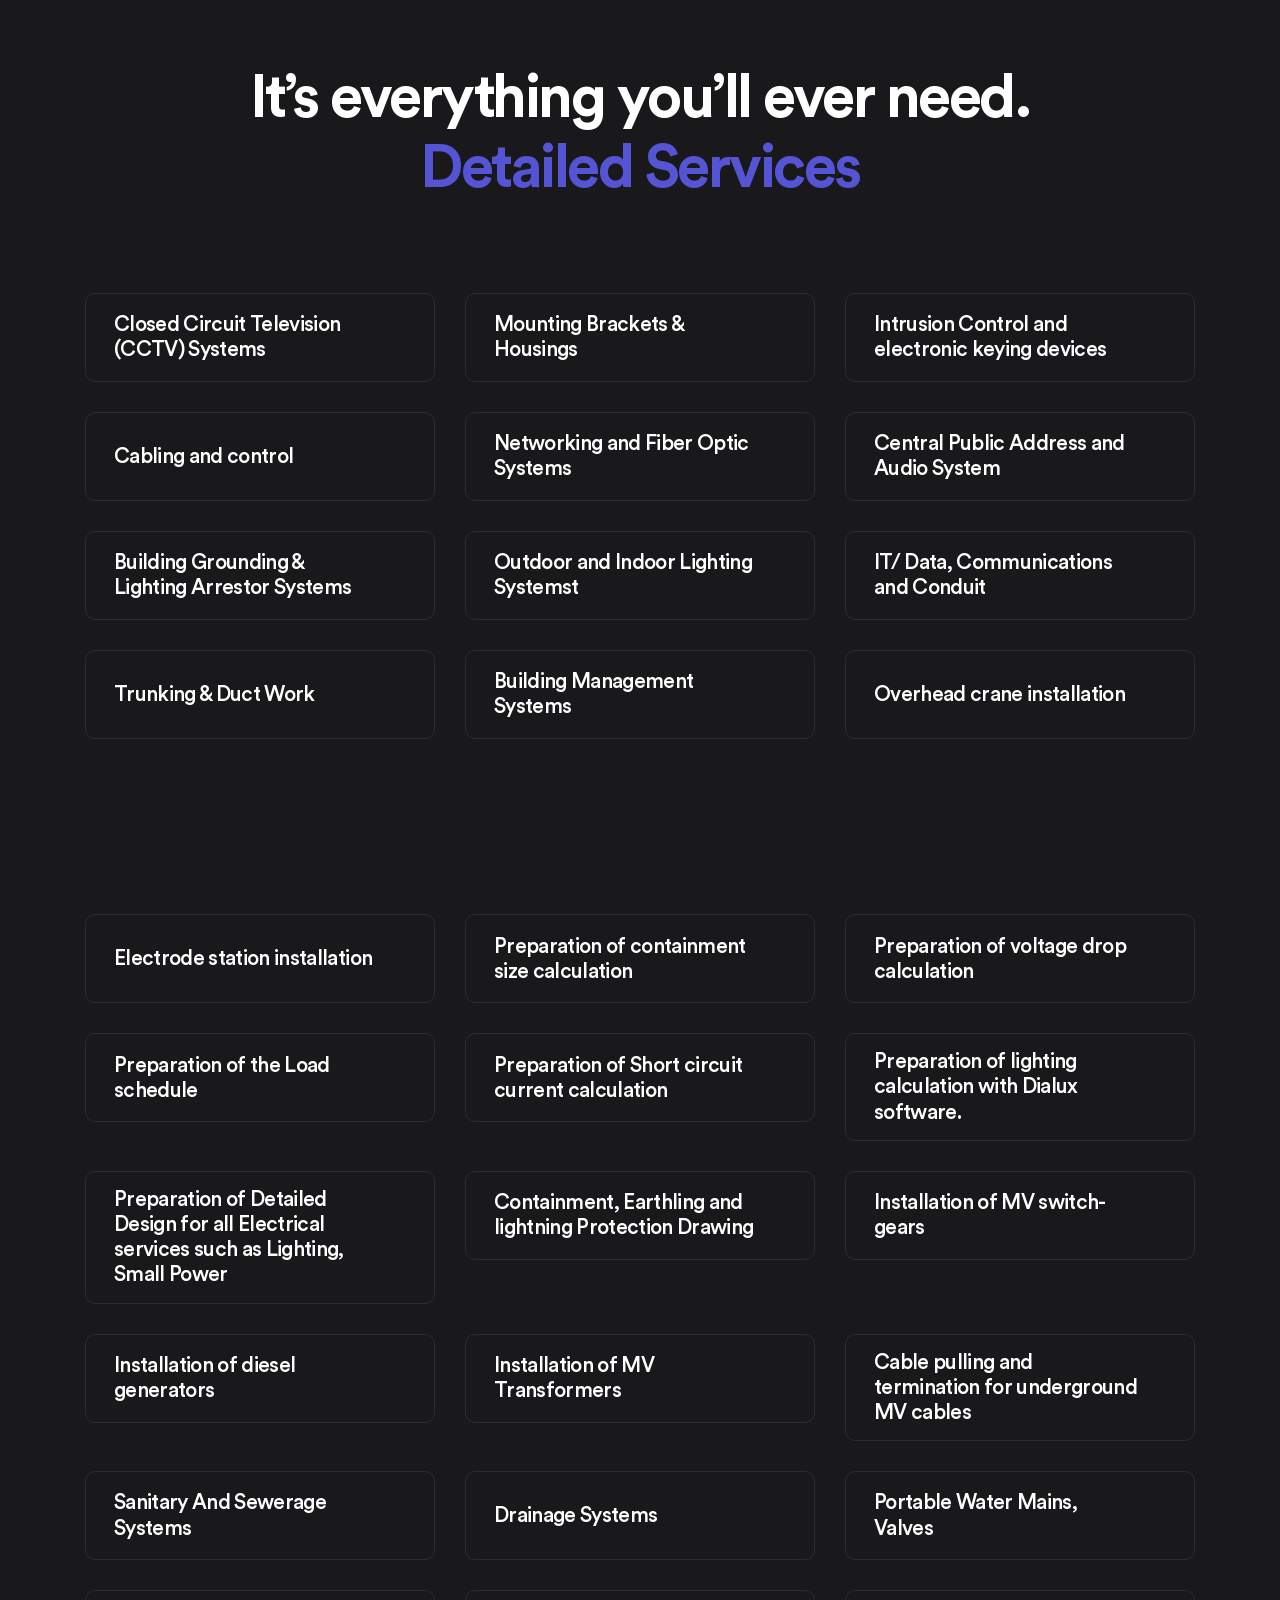
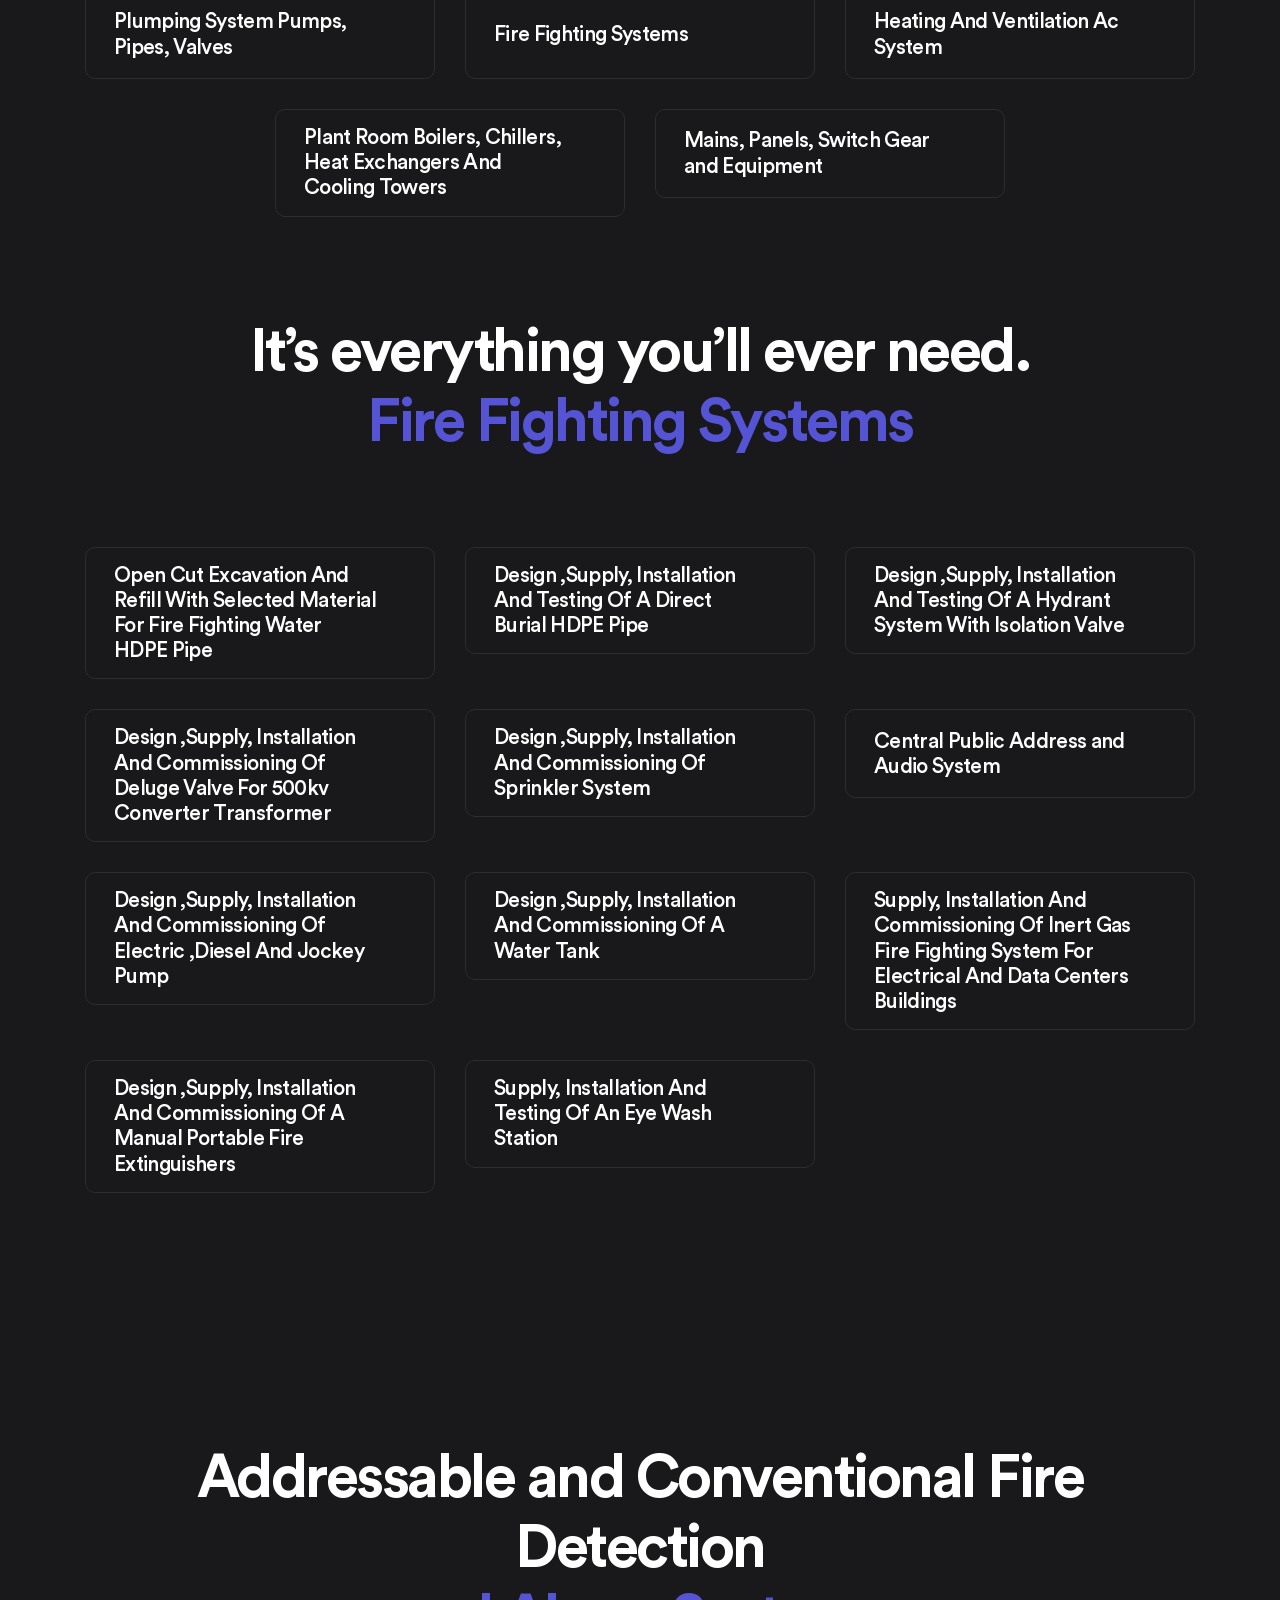
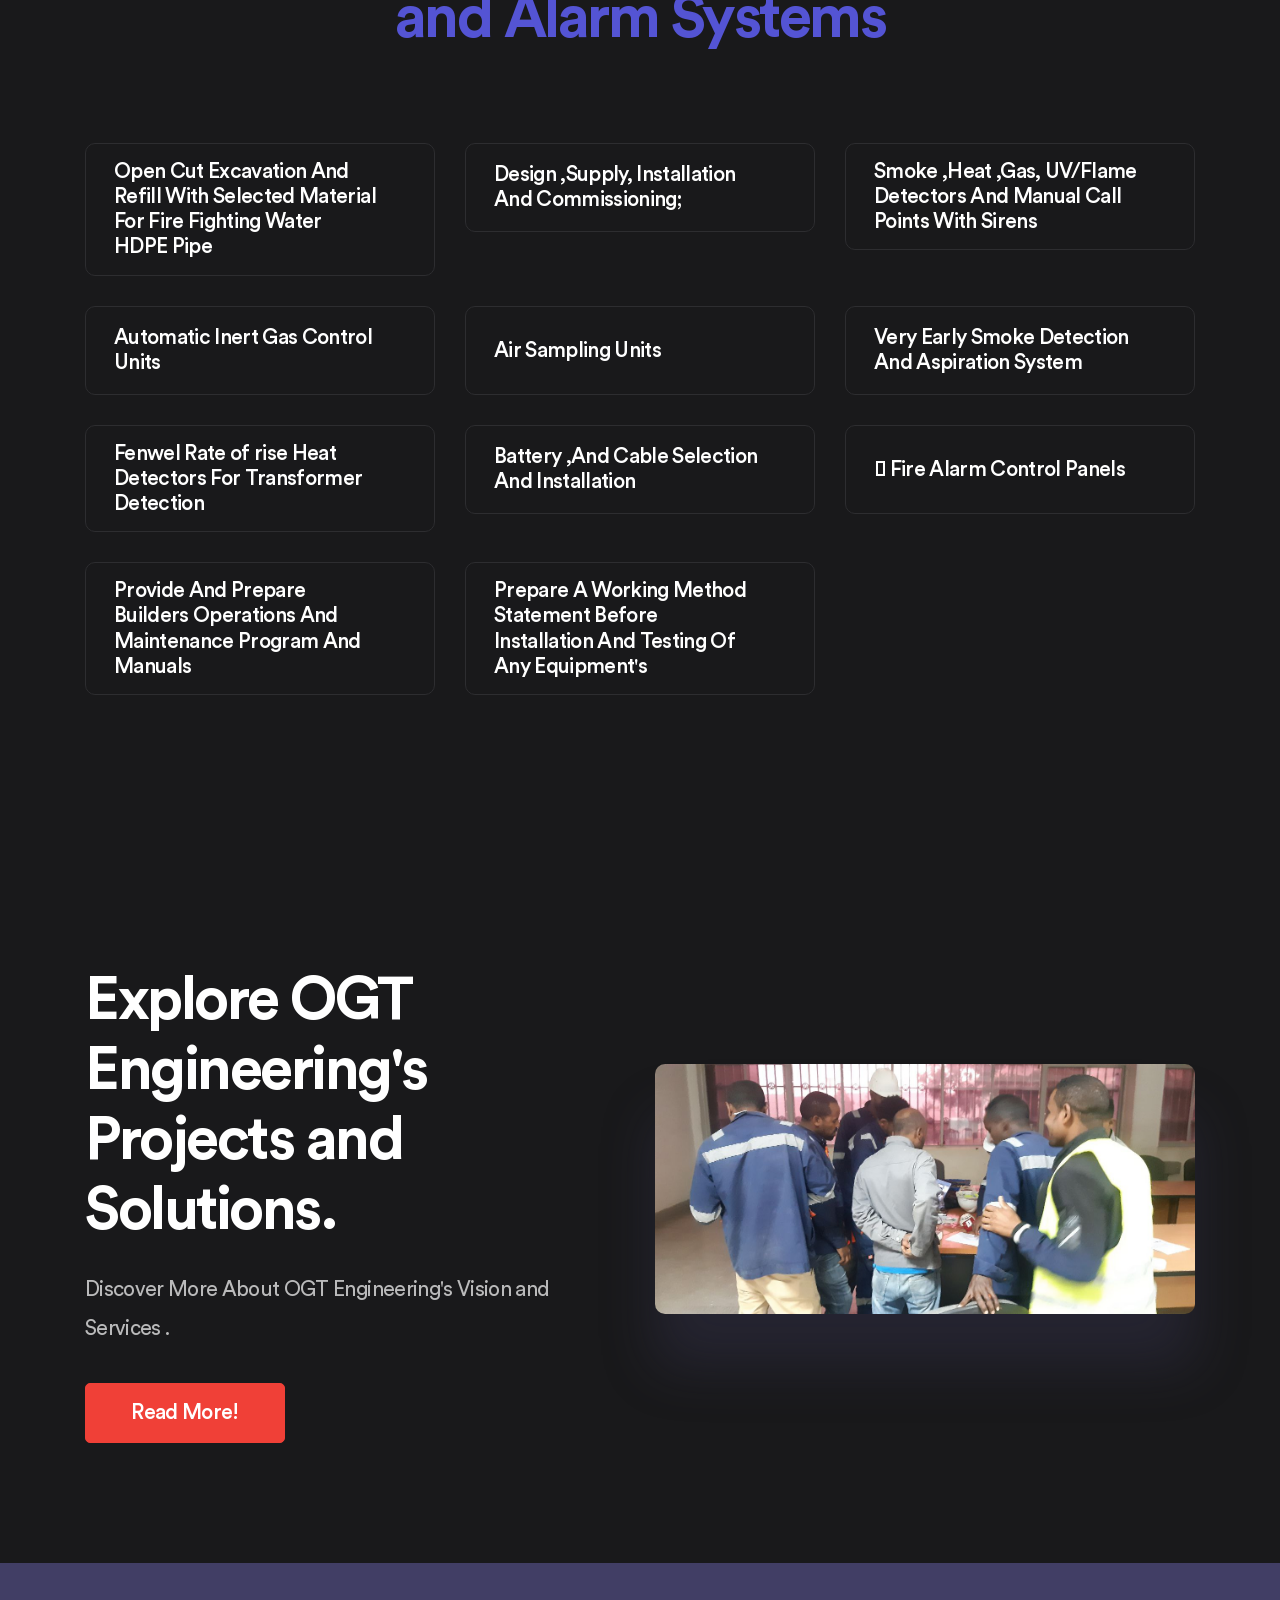
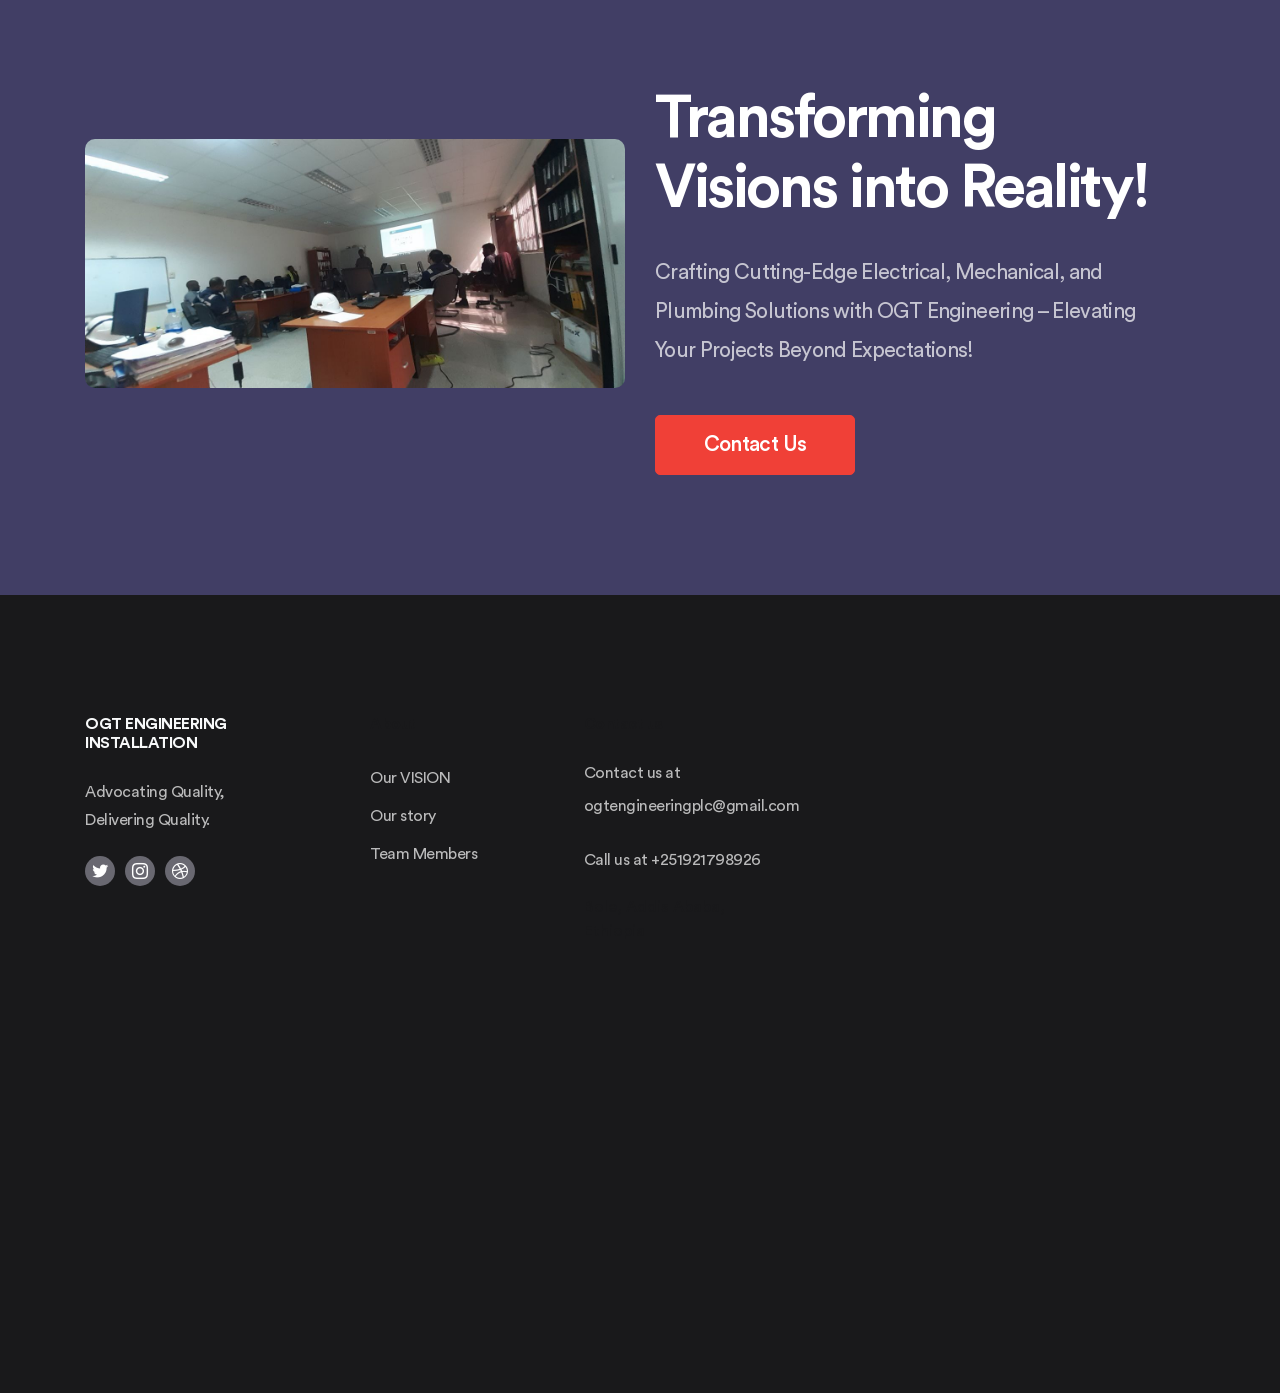
==== commit 7825ee13: "Update index.html" ====
--- a/index.html
+++ b/index.html
@@ -6,7 +6,7 @@
   <meta name="viewport" content="width=device-width, initial-scale=1.0">
   <meta http-equiv="X-UA-Compatible" content="ie=edge">
   <title>OGT - Advocating Quality, Delivering Quality</title>
-  <link rel="shortcut icon" href="image/png/favicon.png" type="image/x-icon">
+  <link rel="shortcut icon" href="image/png/Favicon.png" type="image/x-icon">
   <!-- Bootstrap , fonts & icons  -->
   <link rel="stylesheet" href="plugins/bootstrap/css/bootstrap.min.css">
   <link rel="stylesheet" href="fonts/icon-font/css/style.css">
@@ -35,8 +35,12 @@
       <div class="container-fluid pr-lg--30 pl-lg--30">
         <nav class="navbar site-navbar offcanvas-active navbar-expand-lg navbar-light fixed">
           <!-- Brand Logo-->
-          <div class="brand-logo mr--30 text-light"><a href="./index.html">OGT
-ENGINEERING INSTALLATION</a></div>
+          <div class="brand-logo mr--30 text-light">
+    <a href="./index.html">
+        <img src="path-to-your-logo.png" alt="OGT ENGINEERING INSTALLATION" width="150" height="50">
+    </a>
+</div>
+
           <div class="collapse navbar-collapse" id="mobile-menu">
             <div class="navbar-nav mr--10 ml-lg-auto">
               <ul class="navbar-nav main-menu">
